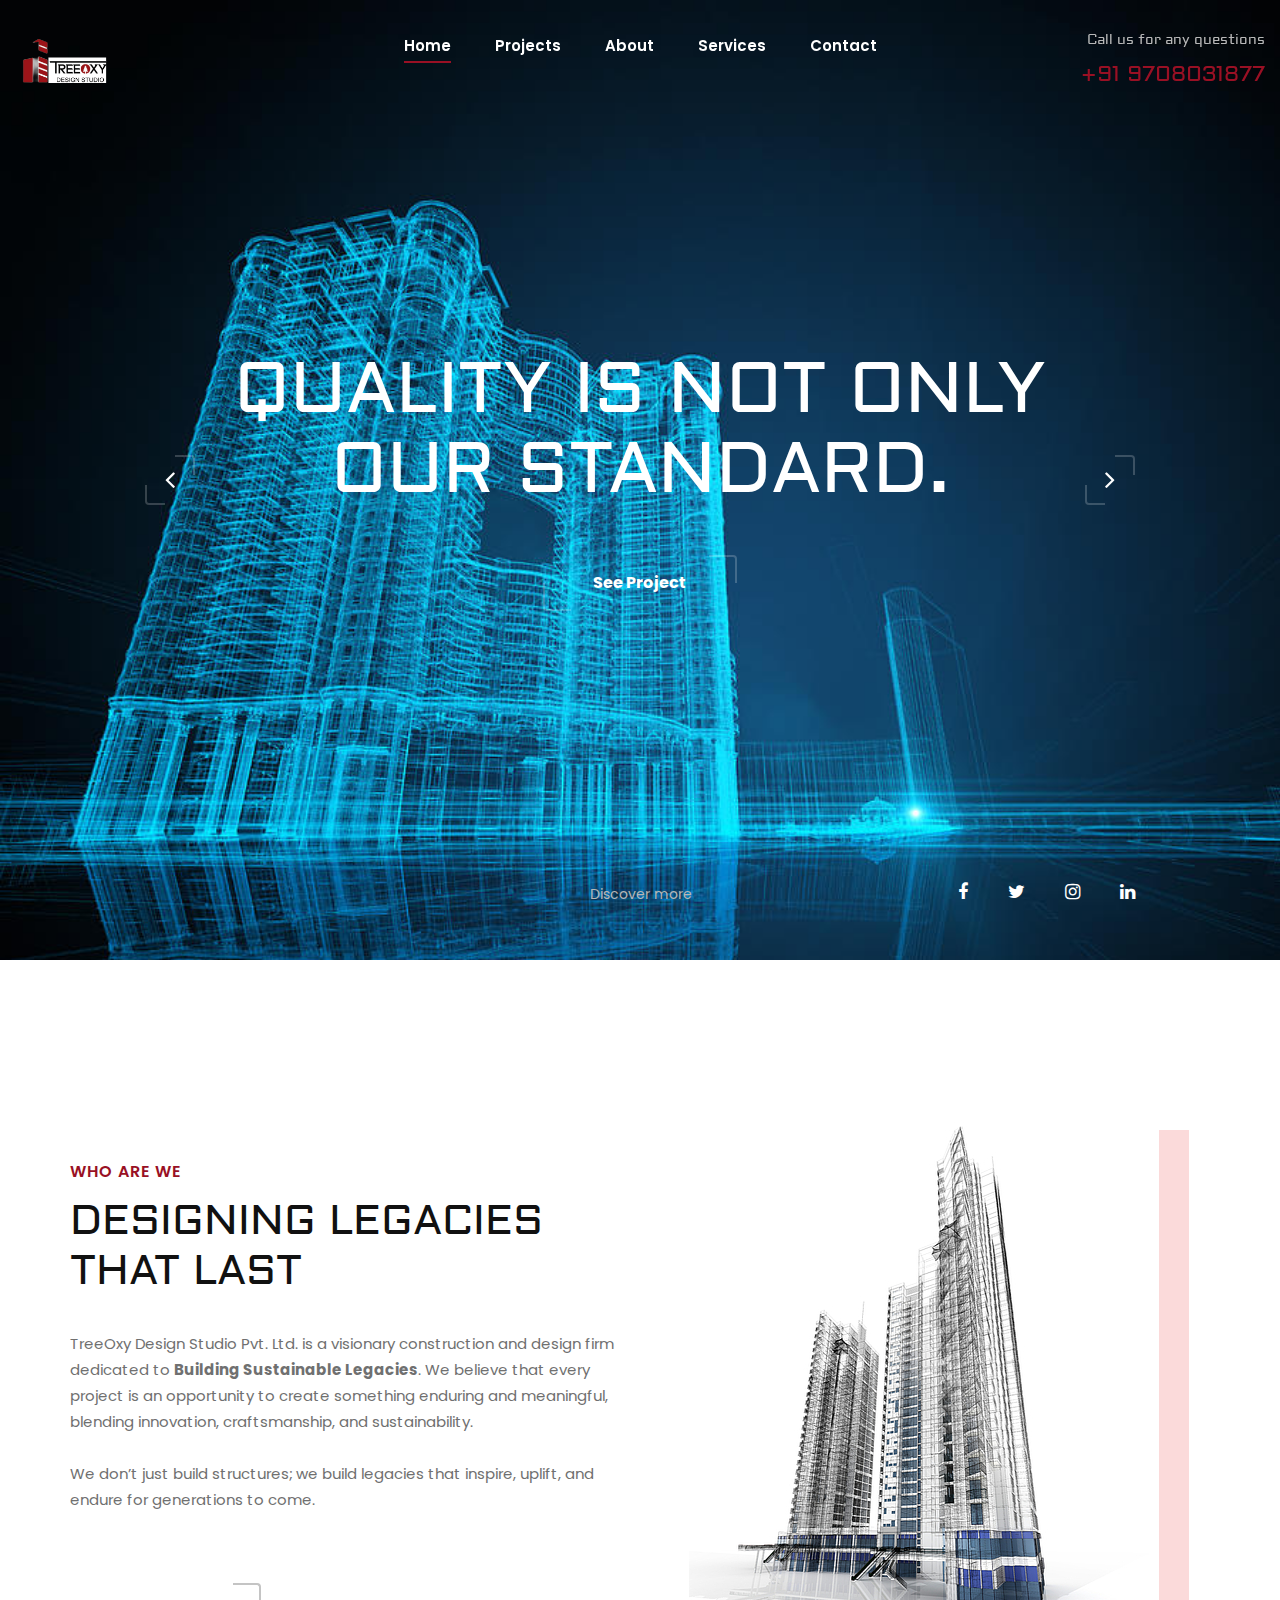
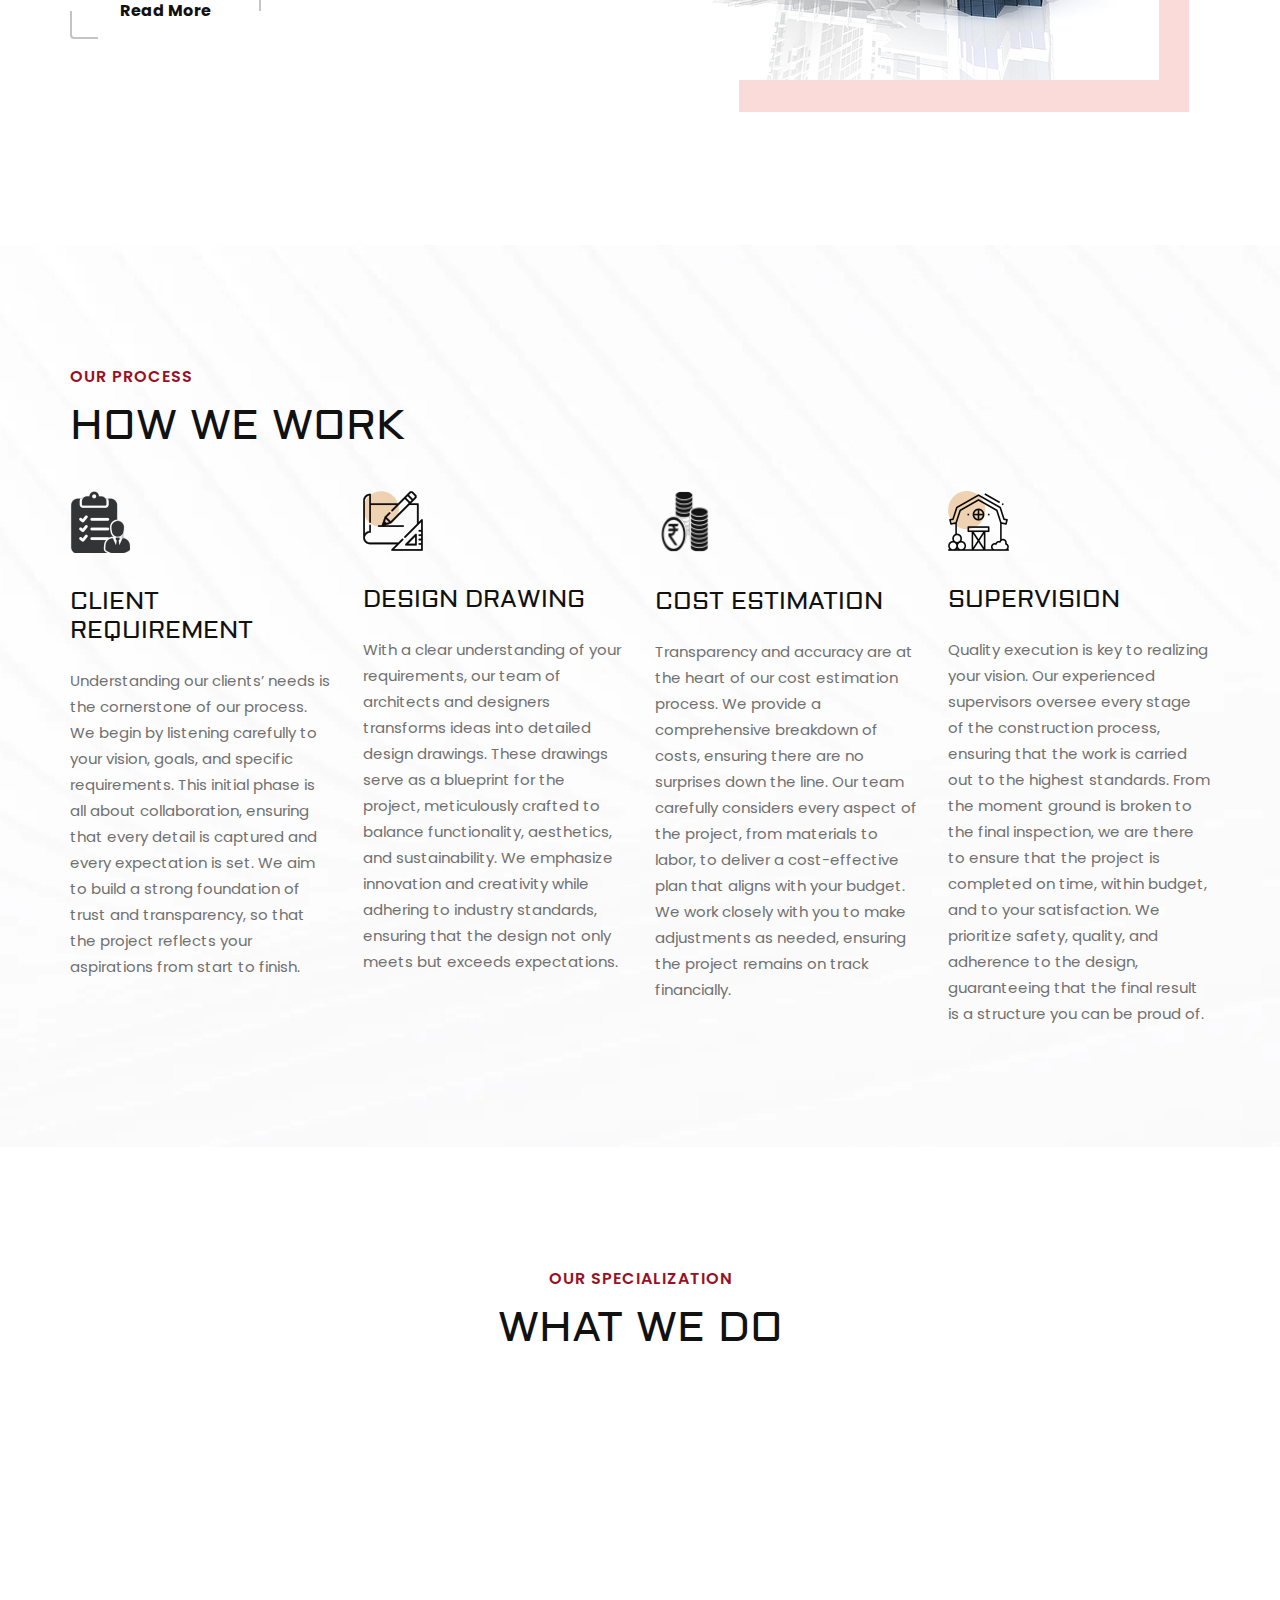
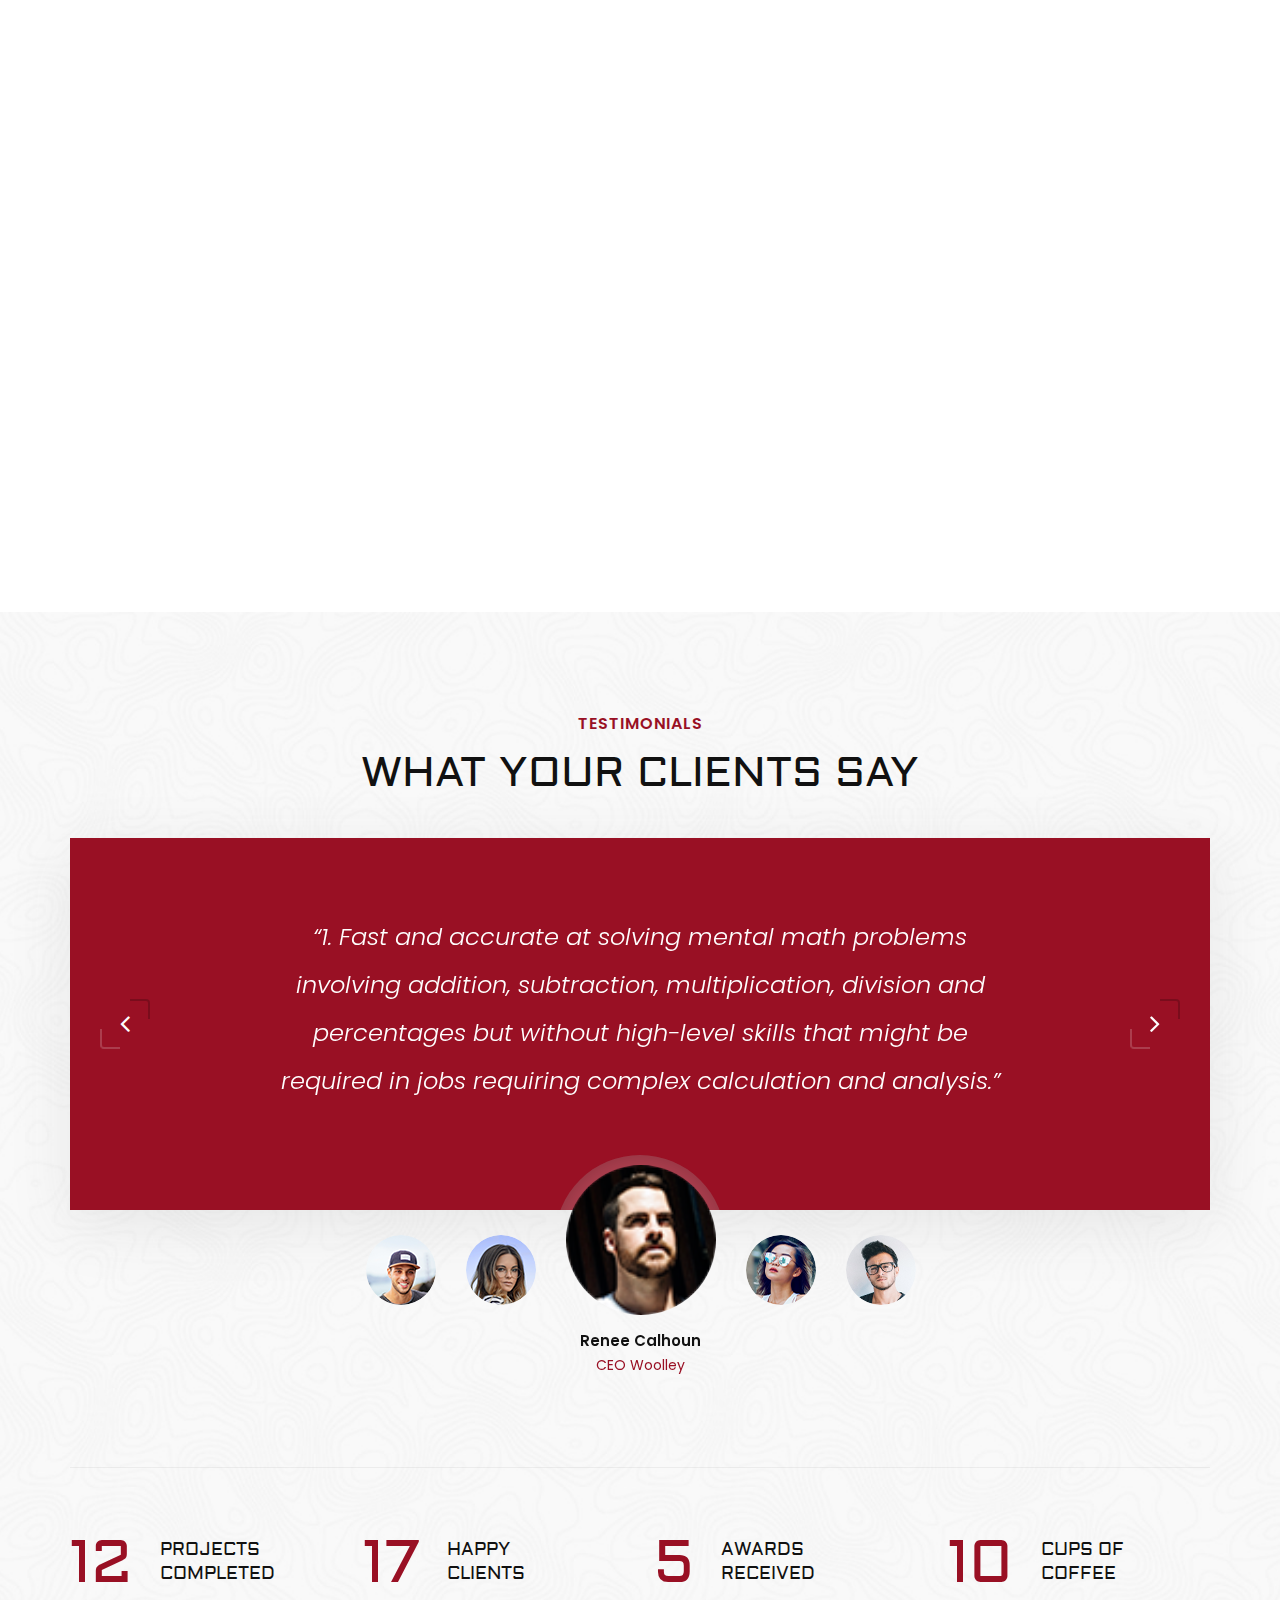
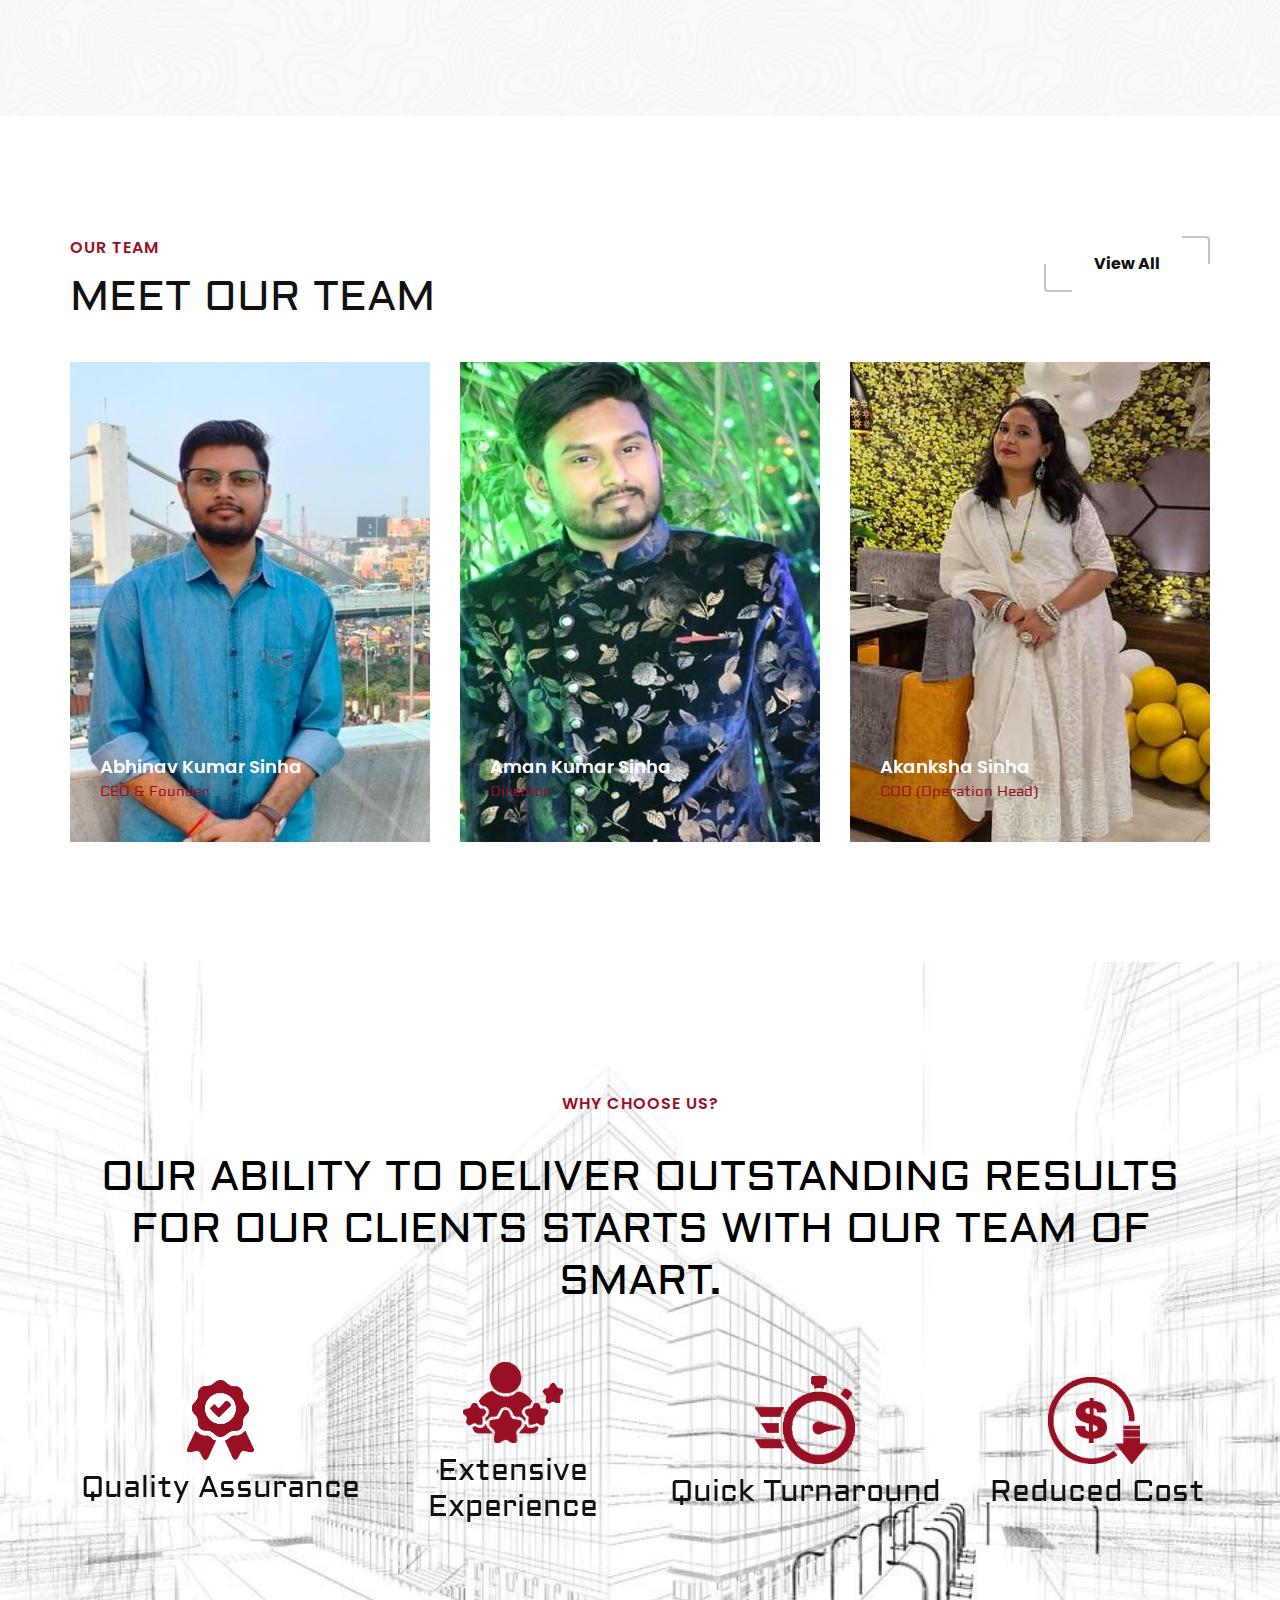
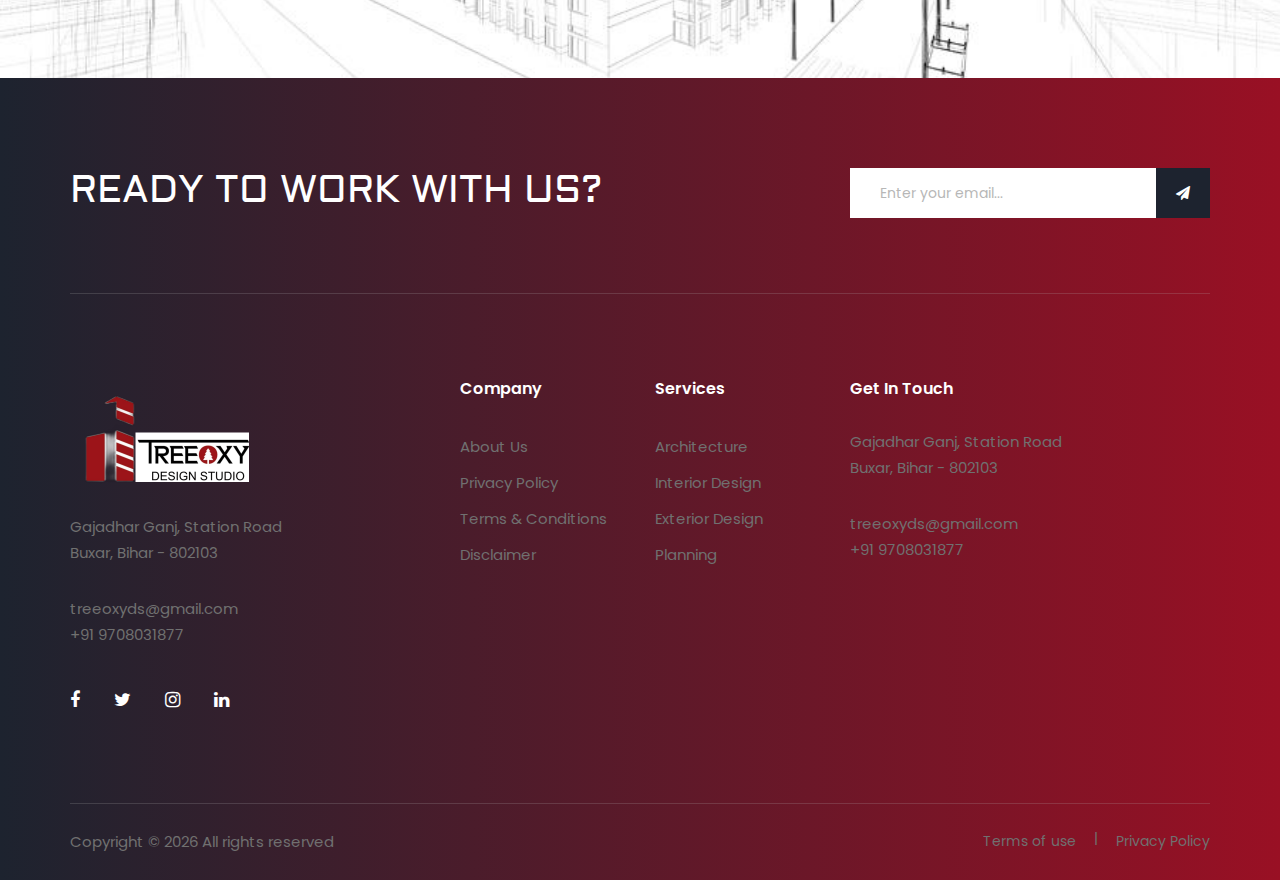
==== staging-main/index.html @ 380638a8 "upload treeoxy files" ====
<!DOCTYPE html>
<html lang="zxx">

<head>
    <meta charset="UTF-8">
    <meta name="description" content="Staging Template">
    <meta name="keywords" content="Staging, unica, creative, html">
    <meta name="viewport" content="width=device-width, initial-scale=1.0">
    <meta http-equiv="X-UA-Compatible" content="ie=edge">
    <title>TreeOxy Design & Architecture</title>

    <!-- Google Font -->
    <link href="https://fonts.googleapis.com/css2?family=Poppins:wght@300;400;500;600;700;800;900&display=swap"
    rel="stylesheet">
    <link href="https://fonts.googleapis.com/css2?family=Aldrich&display=swap" rel="stylesheet">

    <!-- Css Styles -->
    <link rel="stylesheet" href="css/bootstrap.min.css" type="text/css">
    <link rel="stylesheet" href="css/font-awesome.min.css" type="text/css">
    <link rel="stylesheet" href="css/elegant-icons.css" type="text/css">
    <link rel="stylesheet" href="css/owl.carousel.min.css" type="text/css">
    <link rel="stylesheet" href="css/slicknav.min.css" type="text/css">
    <link rel="stylesheet" href="css/slick.css" type="text/css">
    <link rel="stylesheet" href="css/style.css" type="text/css"> 
</head>

<body>
    <!-- Page Preloder -->
    <div id="preloder">
        <div class="loader"></div>
    </div>

    <!-- Offcanvas Menu Begin -->
    <div class="offcanvas-menu-overlay"></div>
    <div class="offcanvas-menu-wrapper">
        <div class="offcanvas__logo">
            <a href="#"><img src="img/treeoxy3.png" alt=""></a>
        </div>
        <div id="mobile-menu-wrap"></div>
        <div class="offcanvas__widget">
            <span>Call us for any questions</span>
            <h4>+91 9708031877</h4>
        </div>
    </div>
    <!-- Offcanvas Menu End -->

    <!-- Header Section Begin -->
    <header class="header">
        <div class="container-fluid">
            <div class="row">
                <div class="col-lg-3">
                    <div class="header__logo">
                        <a href="#"><img src="img/treeoxy_new_logo.png" style="width: 102px;" alt=""></a>
                    </div>
                </div>
                <div class="col-lg-6">
                    <nav class="header__menu mobile-menu">
                        <ul>
                            <li class="active"><a href="./index.html">Home</a></li>
                            <li><a href="./projects.html">Projects</a></li>
                            <li><a href="./about.html">About</a></li>
                            <li><a href="./services.html">Services</a>
                                <ul class="dropdown">
                                    <li><a href="./Project-details.html">Project Details</a></li>
                                    <li><a href="./about.html">About</a></li>
                                    <li><a href="./services.html">Services</a></li>
                                    <li><a href="./blog-details.html">Blog Details</a></li>
                                </ul>
                            </li>
                            <!-- <li><a href="./blog.html">Blog</a></li> -->
                            <li><a href="./contact.html">Contact</a></li>
                        </ul>
                    </nav>
                </div>
                <div class="col-lg-3">
                    <div class="header__widget">
                        <span>Call us for any questions</span>
                        <h4>+91 9708031877</h4>
                    </div>
                </div>
            </div>
            <div class="canvas__open"><i class="fa fa-bars"></i></div>
        </div>
    </header>
    <!-- Header Section End -->

    <!-- Hero Section Begin -->
    <section class="hero">
        <div class="hero__slider owl-carousel">
            <div class="hero__items set-bg" data-setbg="img/3d_img.jpg">
                <div class="hero__text">
                    <h2>Quality is not only our standard.</h2>
                    <a href="#" class="primary-btn">See Project</a>
                    <a href="#" class="more_btn">Discover more</a>
                    <div class="hero__social">
                        <a href="#"><i class="fa fa-facebook"></i></a>
                        <a href="#"><i class="fa fa-twitter"></i></a>
                        <a href="#"><i class="fa fa-instagram"></i></a>
                        <a href="#"><i class="fa fa-linkedin"></i></a>
                    </div>
                </div>
            </div>
            <div class="hero__items set-bg" data-setbg="img/3d_img4.jpg">
                <div class="hero__text">
                    <h2>Quality is not only our standard.</h2>
                    <a href="#" class="primary-btn">See Project</a>
                    <a href="#" class="more_btn">Discover more</a>
                    <div class="hero__social">
                        <a href="#"><i class="fa fa-facebook"></i></a>
                        <a href="#"><i class="fa fa-twitter"></i></a>
                        <a href="#"><i class="fa fa-instagram"></i></a>
                        <a href="#"><i class="fa fa-linkedin"></i></a>
                    </div>
                </div>
            </div>
        </div>
        <!-- <div class="slide-num" id="snh-1"></div> -->
        <!-- <div class="slider__progress"><span></span></div> -->
    </section>
    <!-- Hero Section End -->

    <!-- About Section Begin -->
    <section class="about spad">
        <div class="container">
            <div class="row">
                <div class="col-lg-6">
                    <div class="about__text">
                        <div class="section-title">
                            <span>who are we</span>
                            <!-- <h2>We propose and discuss design rules</h2> -->
                             <h2>Designing Legacies that Last</h2>
                        </div>
                        <div class="about__para__text">
                            <p>TreeOxy Design Studio Pvt. Ltd. is a visionary construction and design firm dedicated to <b>Building Sustainable Legacies</b>. We believe that every project is an opportunity to create something enduring and meaningful, blending innovation, craftsmanship, and sustainability.</p>
                            <p>We don’t just build structures; we build legacies that inspire, uplift, and endure for generations to come.</p>
                        </div>
                        <a href="#" class="primary-btn normal-btn">Read More</a>
                    </div>
                </div>
                <div class="col-lg-6">
                    <div class="about__pic">
                        <div class="about__pic__inner">
                            <img src="img/3d_img3.jpg" alt="">
                        </div>
                    </div>
                </div>
            </div>
        </div>
    </section>
    <!-- About Section End -->

    <!-- How we work Section Begin -->
    <section class="services spad set-bg" data-setbg="img/process-bg.webp">
        <div class="container">
            <div class="row">
                <div class="col-lg-12">
                    <div class="section-title">
                        <span>Our process</span>
                        <h2>How we work</h2>
                    </div>
                </div>
            </div>
            <div class="row">
                <div class="col-lg-3 col-md-6 col-sm-6">
                    <div class="services__item">
                        <img src="img/client_requirement.png" alt="">
                        <h4>Client Requirement</h4>
                        <p>Understanding our clients’ needs is the cornerstone of our process. We begin by listening carefully to your vision, goals, and specific requirements. This initial phase is all about collaboration, ensuring that every detail is captured and every expectation is set. We aim to build a strong foundation of trust and transparency, so that the project reflects your aspirations from start to finish.</p>
                    </div>
                </div>
                <div class="col-lg-3 col-md-6 col-sm-6">
                    <div class="services__item">
                        <img src="img/services/services-4.png" alt="">
                        <h4>Design drawing</h4><!--Architecture Design -->
                        <p>With a clear understanding of your requirements, our team of architects and designers transforms ideas into detailed design drawings. These drawings serve as a blueprint for the project, meticulously crafted to balance functionality, aesthetics, and sustainability. We emphasize innovation and creativity while adhering to industry standards, ensuring that the design not only meets but exceeds expectations.</p>
                    </div>
                </div>
                <div class="col-lg-3 col-md-6 col-sm-6">
                    <div class="services__item">
                        <img src="img/costing.png" alt="">
                        <h4>Cost Estimation</h4>
                        <p>Transparency and accuracy are at the heart of our cost estimation process. We provide a comprehensive breakdown of costs, ensuring there are no surprises down the line. Our team carefully considers every aspect of the project, from materials to labor, to deliver a cost-effective plan that aligns with your budget. We work closely with you to make adjustments as needed, ensuring the project remains on track financially.</p>
                    </div>
                </div>
                <div class="col-lg-3 col-md-6 col-sm-6">
                    <div class="services__item">
                        <img src="img/services/services-3.png" alt="">
                        <h4>Supervision</h4>
                        <p>Quality execution is key to realizing your vision. Our experienced supervisors oversee every stage of the construction process, ensuring that the work is carried out to the highest standards. From the moment ground is broken to the final inspection, we are there to ensure that the project is completed on time, within budget, and to your satisfaction. We prioritize safety, quality, and adherence to the design, guaranteeing that the final result is a structure you can be proud of.</p>
                    </div>
                </div>
            </div>
        </div>
    </section>
    <!--How we work Section End -->

    <!-- Project Section Begin -->
    <!-- <section class="project">
        <div class="container-fluid">
            <div class="row">
                <div class="col-lg-12 text-center">
                    <div class="section-title">
                        <span>Our works</span>
                        <h2>Latest projects</h2>
                    </div>
                </div>
            </div>
            <div class="row">
                <div class="project__slider owl-carousel">
                    <div class="col-lg-3">
                        <div class="project__slider__item set-bg" data-setbg="img/project/project-1.jpg">
                            <div class="project__slider__item__hover">
                                <span>interiors</span>
                                <h5>Lower River Street Astoria</h5>
                            </div>
                        </div>
                    </div>
                    <div class="col-lg-3">
                        <div class="project__slider__item set-bg" data-setbg="img/project/project-2.jpg">
                            <div class="project__slider__item__hover">
                                <span>interiors</span>
                                <h5>Lower River Street Astoria</h5>
                            </div>
                        </div>
                    </div>
                    <div class="col-lg-3">
                        <div class="project__slider__item set-bg" data-setbg="img/project/project-3.jpg">
                            <div class="project__slider__item__hover">
                                <span>interiors</span>
                                <h5>Lower River Street Astoria</h5>
                            </div>
                        </div>
                    </div>
                    <div class="col-lg-3">
                        <div class="project__slider__item set-bg" data-setbg="img/project/project-4.jpg">
                            <div class="project__slider__item__hover">
                                <span>interiors</span>
                                <h5>Lower River Street Astoria</h5>
                            </div>
                        </div>
                    </div>
                    <div class="col-lg-3">
                        <div class="project__slider__item set-bg" data-setbg="img/project/project-2.jpg">
                            <div class="project__slider__item__hover">
                                <span>interiors</span>
                                <h5>Lower River Street Astoria</h5>
                            </div>
                        </div>
                    </div>
                </div>
            </div>
        </div>
    </section> -->
    <!-- Project Section End -->

    <!-- Services Section Begin -->
    <section class="services spad set-bg" >
        <div class="container">
            <div class="row">
                <div class="col-lg-12 text-center">
                    <div class="section-title">
                        <span>Our specialization</span>
                        <h2 style="color: #111 !important;">What we do</h2>
                    </div>
                </div>
            </div>
            <div class="row justify-content-center">

                <div class="col-lg-4 col-md-6 col-sm-12">
                    <div class="single-service wow fadeInLeft" data-wow-delay=".3s" style="visibility: visible; animation-delay: 0.3s; animation-name: fadeInLeft;">
                        <a href="#" class="service-bg">
                            <img src="img/pic6.png" alt="Architecture">
                        </a>
                        <div class="service-content">
                            <h3>Architectural Design</h3>
                            <a href="#" class="read-more">Read More</a>
                        </div>
                    </div>
                </div>
                <div class="col-lg-4 col-md-6 col-sm-12">
                    <div class="single-service wow fadeInLeft" data-wow-delay=".4s" style="visibility: visible; animation-delay: 0.4s; animation-name: fadeInLeft;">
                        <a href="#" class="service-bg">
                            <img src="img/design_img5.jpg" alt="Interior Design">
                        </a>
                        <div class="service-content">
                            <h3>Interior Design</h3>
                            <a href="http#-design" class="read-more">Read More</a>
                        </div>
                    </div>
                </div>
                <div class="col-lg-4 col-md-6 col-sm-12">
                    <div class="single-service wow fadeInLeft" data-wow-delay=".5s" style="visibility: visible; animation-delay: 0.5s; animation-name: fadeInLeft;">
                        <a href="#" class="service-bg">
                            <img src="img/exterior_design.jpg" alt="Exterior Design">
                        </a>
                        <div class="service-content">
                            <h3>Exterior Design</h3>
                            <a href="http#-design" class="read-more">Read More</a>
                        </div>
                    </div>
                </div>
                <div class="col-lg-4 col-md-6 col-sm-12">
                    <div class="single-service wow fadeInLeft" data-wow-delay=".3s" style="visibility: visible; animation-delay: 0.3s; animation-name: fadeInLeft;">
                        <a href="#" class="service-bg">
                            <img src="img/pic2.png" alt="Architecture">
                        </a>
                        <div class="service-content">
                            <h3>3D Modelling</h3>
                            <a href="#" class="read-more">Read More</a>
                        </div>
                    </div>
                </div>
                <div class="col-lg-4 col-md-6 col-sm-12">
                    <div class="single-service wow fadeInLeft" data-wow-delay=".4s" style="visibility: visible; animation-delay: 0.4s; animation-name: fadeInLeft;">
                        <a href="#" class="service-bg">
                            <img src="img/blueprint.jpg" alt="Interior Design">
                        </a>
                        <div class="service-content">
                            <h3>2D Drawing</h3>
                            <a href="http#-design" class="read-more">Read More</a>
                        </div>
                    </div>
                </div>
                <div class="col-lg-4 col-md-6 col-sm-12">
                    <div class="single-service wow fadeInLeft" data-wow-delay=".5s" style="visibility: visible; animation-delay: 0.5s; animation-name: fadeInLeft;">
                        <a href="#" class="service-bg">
                            <img src="img/pic4.png" alt="Exterior Design">
                        </a>
                        <div class="service-content">
                            <h3>Engineering Contruction</h3>
                            <a href="http#-design" class="read-more">Read More</a>
                        </div>
                    </div>
                </div>

            </div>
            <!-- <div class="row">
                <div class="col-lg-3 col-md-6 col-sm-6">
                    <div class="services__item">
                        <img src="img/services/services-1.png" alt="">
                        <h4>Interior Design</h4>
                        <p>As you might expect of a company that began as a high-end interiors contractor, we pay strict
                        attention.</p>
                    </div>
                </div>
                <div class="col-lg-3 col-md-6 col-sm-6">
                    <div class="services__item">
                        <img src="img/services/services-2.png" alt="">
                        <h4>Office Design</h4>
                        <p>Our commitment to exceptional quality has never wavered. To day ranks as one of the most
                        highly-regarded construction.</p>
                    </div>
                </div>
                <div class="col-lg-3 col-md-6 col-sm-6">
                    <div class="services__item">
                        <img src="img/services/services-3.png" alt="">
                        <h4>Home Design</h4>
                        <p>Interdisciplinary architectural studio with cultural, residential and commercial projects
                        built worldwide.</p>
                    </div>
                </div>
                <div class="col-lg-3 col-md-6 col-sm-6">
                    <div class="services__item">
                        <img src="img/services/services-4.png" alt="">
                        <h4>Design drawing</h4>
                        <p>Creating architectural and creative solutions to help people realize their vision and make
                        them a reality.</p>
                    </div>
                </div>
            </div> -->
        </div>
    </section>
    <!-- Services Section End -->

    <!-- Testimonial Section Begin -->
    <section class="testimonial spad set-bg" data-setbg="img/testimonial/testimonial-bg.jpg">
        <div class="container">
            <div class="row">
                <div class="col-lg-12 text-center">
                    <div class="section-title">
                        <span>Testimonials</span>
                        <h2>What your clients say</h2>
                    </div>
                </div>
            </div>
            <div class="row">
                <div class="col-lg-12">
                    <div class="testimonial__carousel">
                        <div class="testimonial__item">
                            <div class="row d-flex justify-content-center">
                                <div class="col-xl-9 col-lg-10">
                                    <p>“1. Fast and accurate at solving mental math problems involving addition,
                                        subtraction, multiplication, division and percentages but without high-level
                                        skills that might be required in jobs requiring complex calculation and
                                    analysis.”</p>
                                </div>
                            </div>
                        </div>
                        <div class="testimonial__item">
                            <div class="row d-flex justify-content-center">
                                <div class="col-xl-9 col-lg-10">
                                    <p>“2. Fast and accurate at solving mental math problems involving addition,
                                        subtraction, multiplication, division and percentages but without high-level
                                        skills that might be required in jobs requiring complex calculation and
                                    analysis.”</p>
                                </div>
                            </div>
                        </div>
                        <div class="testimonial__item">
                            <div class="row d-flex justify-content-center">
                                <div class="col-xl-9 col-lg-10">
                                    <p>“3. Fast and accurate at solving mental math problems involving addition,
                                        subtraction, multiplication, division and percentages but without high-level
                                        skills that might be required in jobs requiring complex calculation and
                                    analysis.”</p>
                                </div>
                            </div>
                        </div>
                        <div class="testimonial__item">
                            <div class="row d-flex justify-content-center">
                                <div class="col-xl-9 col-lg-10">
                                    <p>“4. Fast and accurate at solving mental math problems involving addition,
                                        subtraction, multiplication, division and percentages but without high-level
                                        skills that might be required in jobs requiring complex calculation and
                                    analysis.”</p>
                                </div>
                            </div>
                        </div>
                        <div class="testimonial__item">
                            <div class="row d-flex justify-content-center">
                                <div class="col-lg-9">
                                    <p>“5. Fast and accurate at solving mental math problems involving addition,
                                        subtraction, multiplication, division and percentages but without high-level
                                        skills that might be required in jobs requiring complex calculation and
                                    analysis.”</p>
                                </div>
                            </div>
                        </div>
                    </div>
                </div>
            </div>
            <div class="row d-flex justify-content-center">
                <div class="col-xl-6 col-lg-8 col-md-7 col-sm-10 ">
                    <div class="testimonial__client">
                        <div class="testimonial__client__item add">
                            <div class="testimonial__client__pic">
                                <img src="img/testimonial/ta-1.png" alt="">
                            </div>
                            <div class="testimonial__client__text">
                                <h5>Renee Calhoun</h5>
                                <span>CEO Woolley</span>
                            </div>
                        </div>
                        <div class="testimonial__client__item">
                            <div class="testimonial__client__pic">
                                <img src="img/testimonial/ta-2.png" alt="">
                            </div>
                            <div class="testimonial__client__text">
                                <h5>Renee Calhoun</h5>
                                <span>CEO Woolley</span>
                            </div>
                        </div>
                        <div class="testimonial__client__item">
                            <div class="testimonial__client__pic">
                                <img src="img/testimonial/ta-3.png" alt="">
                            </div>
                            <div class="testimonial__client__text">
                                <h5>Renee Calhoun</h5>
                                <span>CEO Woolley</span>
                            </div>
                        </div>
                        <div class="testimonial__client__item">
                            <div class="testimonial__client__pic">
                                <img src="img/testimonial/ta-4.png" alt="">
                            </div>
                            <div class="testimonial__client__text">
                                <h5>Renee Calhoun</h5>
                                <span>CEO Woolley</span>
                            </div>
                        </div>
                        <div class="testimonial__client__item">
                            <div class="testimonial__client__pic">
                                <img src="img/testimonial/ta-5.png" alt="">
                            </div>
                            <div class="testimonial__client__text">
                                <h5>Renee Calhoun</h5>
                                <span>CEO Woolley</span>
                            </div>
                        </div>
                    </div>
                </div>
            </div>
            <!-- <div class="row">
                <div class="col-lg-12">
                    <div class="logo__carousel owl-carousel">
                        <div class="logo__carousel__item">
                            <a href="#"><img src="img/logo/logo-1.png" alt=""></a>
                        </div>
                        <div class="logo__carousel__item">
                            <a href="#"><img src="img/logo/logo-2.png" alt=""></a>
                        </div>
                        <div class="logo__carousel__item">
                            <a href="#"><img src="img/logo/logo-3.png" alt=""></a>
                        </div>
                        <div class="logo__carousel__item">
                            <a href="#"><img src="img/logo/logo-4.png" alt=""></a>
                        </div>
                        <div class="logo__carousel__item">
                            <a href="#"><img src="img/logo/logo-5.png" alt=""></a>
                        </div>
                        <div class="logo__carousel__item">
                            <a href="#"><img src="img/logo/logo-3.png" alt=""></a>
                        </div>
                    </div>
                </div>
            </div> -->
            <div class="counter__content">
                <div class="row">
                    <div class="col-lg-3 col-md-6 col-sm-6">
                        <div class="counter__item">
                            <div class="counter__item__number">
                                <h2 class="count">85</h2>
                            </div>
                            <div class="counter__item__text">
                                <h5>Projects<br /> Completed</h5>
                            </div>
                        </div>
                    </div>
                    <div class="col-lg-3 col-md-6 col-sm-6">
                        <div class="counter__item">
                            <div class="counter__item__number">
                                <h2 class="count">127</h2>
                            </div>
                            <div class="counter__item__text">
                                <h5>Happy<br /> Clients</h5>
                            </div>
                        </div>
                    </div>
                    <div class="col-lg-3 col-md-6 col-sm-6">
                        <div class="counter__item">
                            <div class="counter__item__number">
                                <h2 class="count">36</h2>
                            </div>
                            <div class="counter__item__text">
                                <h5>Awards<br /> Received</h5>
                            </div>
                        </div>
                    </div>
                    <div class="col-lg-3 col-md-6 col-sm-6">
                        <div class="counter__item">
                            <div class="counter__item__number">
                                <h2 class="count">74</h2>
                            </div>
                            <div class="counter__item__text">
                                <h5>Cups Of<br /> Coffee</h5>
                            </div>
                        </div>
                    </div>
                </div>
            </div>
        </div>
    </section>
    <!-- Testimonial Section End -->

    <!-- Team Section Begin -->
    <section class="team spad">
        <div class="container">
            <div class="row">
                <div class="col-lg-9 col-md-8 col-sm-6">
                    <div class="section-title">
                        <span>Our Team</span>
                        <h2>Meet our team</h2>
                    </div>
                </div>
                <div class="col-lg-3 col-md-4 col-sm-6">
                    <div class="team__btn">
                        <a href="#" class="primary-btn normal-btn">View All</a>
                    </div>
                </div>
            </div>
            <div class="row">
                <div class="col-lg-4 col-md-6">
                    <div class="team__item set-bg" data-setbg="img/bholu_img.jpg">
                        <div class="team__text">
                            <div class="team__title">
                                <h5>Abhinav Kumar Sinha</h5>
                                <!-- <span>CEO & Founder</span> -->
                                <h6 style="font-size: 14px; color: #991024;">CEO & Founder</h6>
                            </div>
                            <p>Vestibulum dapibus odio quam, sit amet hendrerit dui ultricies consectetur. Ut viverra
                                porta leo, non tincidunt mauris condimentum eget. Vivamus non turpis elit. Aenean
                            ultricies nisl sit amet.</p>
                            <div class="team__social">
                                <a href="#"><i class="fa fa-facebook"></i></a>
                                <a href="#"><i class="fa fa-twitter"></i></a>
                                <a href="#"><i class="fa fa-instagram"></i></a>
                            </div>
                        </div>
                    </div>
                </div>
                <div class="col-lg-4 col-md-6">
                    <div class="team__item set-bg" data-setbg="img/golu_img.jpg">
                        <div class="team__text">
                            <div class="team__title">
                                <h5>Aman Kumar Sinha</h5>
                                <!-- <span>Director</span> -->
                                <h6 style="font-size: 14px; color: #991024;">Director</h6>
                            </div>
                            <p>Vestibulum dapibus odio quam, sit amet hendrerit dui ultricies consectetur. Ut viverra
                                porta leo, non tincidunt mauris condimentum eget. Vivamus non turpis elit. Aenean
                            ultricies nisl sit amet.</p>
                            <div class="team__social">
                                <a href="#"><i class="fa fa-facebook"></i></a>
                                <a href="#"><i class="fa fa-twitter"></i></a>
                                <a href="#"><i class="fa fa-instagram"></i></a>
                            </div>
                        </div>
                    </div>
                </div>
                <div class="col-lg-4 col-md-6">
                    <div class="team__item set-bg" data-setbg="img/mun_D_img.jpg">
                        <div class="team__text">
                            <div class="team__title">
                                <h5>Akanksha Sinha</h5>
                                <h6 style="font-size: 14px; color: #991024;">COO (Operation Head)</h6>
                            </div>
                            <p>Vestibulum dapibus odio quam, sit amet hendrerit dui ultricies consectetur. Ut viverra
                                porta leo, non tincidunt mauris condimentum eget. Vivamus non turpis elit. Aenean
                            ultricies nisl sit amet.</p>
                            <div class="team__social">
                                <a href="#"><i class="fa fa-facebook"></i></a>
                                <a href="#"><i class="fa fa-twitter"></i></a>
                                <a href="#"><i class="fa fa-instagram"></i></a>
                            </div>
                        </div>
                    </div>
                </div>
            </div>
        </div>
    </section>
    <!-- Team Section End -->

    <!-- Call To Action Section Begin img/call-bg.jpg -->
    <section class="callto spad set-bg" data-setbg="img/blueprint2.jpg">
        <div class="container">
            <!-- <div class="row d-flex justify-content-center">
                <div class="col-lg-10 text-center"> -->
                    <div class="callto__text text-center">
                        <span>Why choose us?</span>
                        <h2 style="color:#000;">Our Ability To Deliver Outstanding Results For Our Clients Starts With Our Team Of Smart.
                        </h2>
                        <!-- <a href="#" class="primary-btn">Contact Us</a> -->
                    </div>
                    <div class="serv-wrap res-row position-relative w-100">
                        <div class="row">
                            <div class="col-md-4 col-sm-6 col-lg-3">
                                <div class="flip-card">
                                  <div class="flip-card-inner">
                                    <div class="flip-card-front">
                                        <img src="img/QA1.png" style="width:67px; height:auto; margin-bottom:10px" class="adv-img" alt="QA">
                                        <h3  class="mb-0">Quality Assurance</h3>
                                    </div>
                                    <div class="flip-card-back">
                                      <p style="color:#fff;" class="mb-0">TBE provides the best quality output in a given time with 100% satisfaction of our clients. We never compromise on the quality of any project.</p>
                                    </div>
                                  </div>
                                </div>
                                
                            </div>
                            <div class="col-md-4 col-sm-6 col-lg-3">
                                <div class="flip-card">
                                  <div class="flip-card-inner">
                                    <div class="flip-card-front">
                                        <img src="img/extensive_img.png" style="width:100px; height:auto; margin-bottom:10px"  class="adv-img" alt="Extensive">
                                        <h3  class="mb-0">Extensive Experience</h3>
                                    </div>
                                    <div class="flip-card-back">
                                          <p style="color:#fff;" class="mb-0">TBE has gained years of extensive experience in creating digital twins or data enriched digital models.  </p>
                                    </div>
                                  </div>
                                </div>
                                
                            </div>
                            <div class="col-md-4 col-sm-6 col-lg-3">
                                <div class="flip-card">
                                  <div class="flip-card-inner">
                                    <div class="flip-card-front">
                                        <img src="img/quick_img.png" style="width:100px; height:auto; margin-bottom:10px"  class="adv-img" alt="Quick">
                                        <h3  class="mb-0">Quick Turnaround</h3>
                                    </div>
                                    <div class="flip-card-back">
                                          <p style="color:#fff;" class="mb-0">Our trustworthy and multi-disciplinary teams work with a focused mindset to supply quality deliverables in a quick turnaround and at competitive prices.</p>
                                    </div>
                                  </div>
                                </div>
                                
                            </div>
                            <div class="col-md-4 col-sm-6 col-lg-3">
                                <div class="flip-card">
                                  <div class="flip-card-inner">
                                    <div class="flip-card-front">
                                        <img src="img/reduced_img.png" style="width:100px; height:auto; margin-bottom:10px"  class="adv-img" alt="Reduced">
                                        <h3  class="mb-0">Reduced Cost</h3>
                                    </div>
                                    <div class="flip-card-back">
                                          <p style="color:#fff;" class="mb-0">TBE contributes to create building and intelligent geometrical models before the actual construction begins which helps to reduce overall construction costs.</p>
                                    </div>
                                  </div>
                                </div>
                                
                            </div>
                        </div>
                    </div>
                <!-- </div>
            </div> -->
        </div>
    </section>
    <!-- Call To Action Section End -->

    <!-- Latest Section Begin -->
    <!-- <section class="latest spad">
        <div class="container">
            <div class="row">
                <div class="col-lg-9 col-md-8 col-sm-6">
                    <div class="section-title">
                        <span>Latest News</span>
                        <h2>From our blog</h2>
                    </div>
                </div>
                <div class="col-lg-3 col-md-4 col-sm-6">
                    <div class="latest__btn">
                        <a href="#" class="primary-btn normal-btn">View All</a>
                    </div>
                </div>
            </div>
            <div class="row">
                <div class="col-lg-4 col-md-6 col-sm-6">
                    <div class="latest__item">
                        <div class="latest__item__pic">
                            <img src="img/blog/latest-1.jpg" alt="">
                        </div>
                        <div class="latest__item__text">
                            <span>Architecture</span>
                            <h4>Target and Amazon Shopping List for Home Stagers</h4>
                            <a href="#">Read more</a>
                        </div>
                    </div>
                </div>
                <div class="col-lg-4 col-md-6 col-sm-6">
                    <div class="latest__item">
                        <div class="latest__item__pic">
                            <img src="img/blog/latest-2.jpg" alt="">
                        </div>
                        <div class="latest__item__text">
                            <span>Interior</span>
                            <h4>6 Ideas for Team Building and Employee Appreciation for Home Stagers</h4>
                            <a href="#">Read more</a>
                        </div>
                    </div>
                </div>
                <div class="col-lg-4 col-md-6 col-sm-6">
                    <div class="latest__item">
                        <div class="latest__item__pic">
                            <img src="img/blog/latest-3.jpg" alt="">
                        </div>
                        <div class="latest__item__text">
                            <span>Planning</span>
                            <h4>How to Find the Best Price Structure for Your Home Staging Services</h4>
                            <a href="#">Read more</a>
                        </div>
                    </div>
                </div>
            </div>
        </div>
    </section> -->
    <!-- Latest Section End -->

    <!-- Footer Section Begin data-setbg="img/footer-bg.jpg" -->
    <footer class="footer" style="background: linear-gradient(90deg, #1d232f, #991024 100%);" >
        <div class="container">
            <div class="footer__top">
                <div class="row">
                    <div class="col-lg-8 col-md-6">
                        <div class="footer__top__text">
                            <h2>Ready To Work With Us?</h2>
                        </div>
                    </div>
                    <div class="col-lg-4 col-md-6">
                        <div class="footer__top__newslatter">
                            <form action="#">
                                <input type="text" placeholder="Enter your email...">
                                <button type="submit"><i class="fa fa-send"></i></button>
                            </form>
                        </div>
                    </div>
                </div>
            </div>
            <div class="row">
                <div class="col-lg-3 col-md-6 col-sm-6">
                    <div class="footer__about">
                        <div class="footer__logo">
                            <a href="#"><img src="img/treeoxy_new_logo.png" style="width:200px;" alt=""></a>
                        </div>
                        <p>Gajadhar Ganj, Station Road<br />Buxar, Bihar - 802103</p>
                        <ul>
                            <li>treeoxyds@gmail.com</li>
                            <li>+91 9708031877</li>
                        </ul>
                        <div class="footer__social">
                            <a href="#"><i class="fa fa-facebook"></i></a>
                            <a href="#"><i class="fa fa-twitter"></i></a>
                            <a href="#"><i class="fa fa-instagram"></i></a>
                            <a href="#"><i class="fa fa-linkedin"></i></a>
                        </div>
                    </div>
                </div>
                <div class="col-lg-2 offset-lg-1 col-md-3 col-sm-6">
                    <div class="footer__widget">
                        <h6>Company</h6>
                        <ul>
                            <li><a href="#">About Us</a></li>
                            <li><a href="#">Privacy Policy</a></li>
                            <li><a href="#">Terms & Conditions</a></li>
                            <li><a href="#">Disclaimer</a></li>
                        </ul>
                    </div>
                </div>
                <div class="col-lg-2 col-md-3 col-sm-6">
                    <div class="footer__widget">
                        <h6>Services</h6>
                        <ul>
                            <li><a href="#">Architecture</a></li>
                            <li><a href="#">Interior Design</a></li>
                            <li><a href="#">Exterior Design</a></li>
                            <li><a href="#">Planning</a></li>
                        </ul>
                    </div>
                </div>
                <div class="col-lg-4 col-md-6 col-sm-6">
                    <div class="footer__address">
                        <h6>Get In Touch</h6>
                        <p>Gajadhar Ganj, Station Road<br />Buxar, Bihar - 802103</p>
                        <ul>
                            <li>treeoxyds@gmail.com</li>
                            <li>+91 9708031877</li>
                        </ul>
                    </div>
                </div>
            </div>
            <div class="copyright">
                <div class="row">
                    <div class="col-lg-8 col-md-7">
                        <div class="copyright__text">
                            <p>Copyright © <script>
                                document.write(new Date().getFullYear());
                            </script> All rights reserved
                        </p>
                    </div>
                </div>
                <div class="col-lg-4 col-md-5">
                    <div class="copyright__widget">
                        <a href="#">Terms of use</a>
                        <a href="#">Privacy Policy</a>
                    </div>
                </div>
            </div>
        </div>
    </div>
</footer>
<!-- Footer Section End -->

<!-- Js Plugins -->
<script src="js/jquery-3.3.1.min.js"></script>
<script src="js/bootstrap.min.js"></script>
<script src="js/jquery.slicknav.js"></script>
<script src="js/owl.carousel.min.js"></script>
<script src="js/slick.min.js"></script>
<script src="js/main.js"></script>

<script src="https://cdnjs.cloudflare.com/ajax/libs/jquery/3.6.1/jquery.min.js"></script>

<!--<script src="https://thebimengineers.com/js/popper.min.js"></script>-->
<script src="js/js1/bootstrap.min.js"></script>
<script src="js/js1/wow.min.js"></script>
<script src="js/js1/counterup.min.js"></script>
<script src="js/js1/jquery.fancybox.min.js"></script>
<script src="js/js1/jquery.bootstrap-touchspin.min.js"></script>
<script src="js/js1/nouislider.min.js"></script>
<!--<script src="https://thebimengineers.com/js/perfect-scrollbar.min.js"></script>-->
<script src="js/js1/slick.min.js"></script>
<script src="https://cdnjs.cloudflare.com/ajax/libs/aos/2.3.4/aos.js" integrity="sha512-A7AYk1fGKX6S2SsHywmPkrnzTZHrgiVT7GcQkLGDe2ev0aWb8zejytzS8wjo7PGEXKqJOrjQ4oORtnimIRZBtw==" crossorigin="anonymous" referrerpolicy="no-referrer"></script>

<script src="https://cdnjs.cloudflare.com/ajax/libs/OwlCarousel2/2.3.4/owl.carousel.min.js" integrity="sha512-bPs7Ae6pVvhOSiIcyUClR7/q2OAsRiovw4vAkX+zJbw3ShAeeqezq50RIIcIURq7Oa20rW2n2q+fyXBNcU9lrw==" crossorigin="anonymous" referrerpolicy="no-referrer"></script>

 <script src="https://cdnjs.cloudflare.com/ajax/libs/sweetalert/2.1.2/sweetalert.min.js" integrity="sha512-AA1Bzp5Q0K1KanKKmvN/4d3IRKVlv9PYgwFPvm32nPO6QS8yH1HO7LbgB1pgiOxPtfeg5zEn2ba64MUcqJx6CA==" crossorigin="anonymous" referrerpolicy="no-referrer"></script>

    <script src="https://cdnjs.cloudflare.com/ajax/libs/toastr.js/2.0.1/js/toastr.js"></script>


<script src="js/js1/custom-scripts.js"></script>
</body>

</html>
---- staging-main/css/elegant-icons.css ----
@font-face {
	font-family: 'ElegantIcons';
	src:url('../fonts/ElegantIcons.eot');
	src:url('../fonts/ElegantIcons.eot?#iefix') format('embedded-opentype'),
		url('../fonts/ElegantIcons.woff') format('woff'),
		url('../fonts/ElegantIcons.ttf') format('truetype'),
		url('../fonts/ElegantIcons.svg#ElegantIcons') format('svg');
	font-weight: normal;
	font-style: normal;
}

/* Use the following CSS code if you want to use data attributes for inserting your icons */
[data-icon]:before {
	font-family: 'ElegantIcons';
	content: attr(data-icon);
	speak: none;
	font-weight: normal;
	font-variant: normal;
	text-transform: none;
	line-height: 1;
	-webkit-font-smoothing: antialiased;
	-moz-osx-font-smoothing: grayscale;
}

/* Use the following CSS code if you want to have a class per icon */
/*
Instead of a list of all class selectors,
you can use the generic selector below, but it's slower:
[class*="your-class-prefix"] {
*/
.arrow_up, .arrow_down, .arrow_left, .arrow_right, .arrow_left-up, .arrow_right-up, .arrow_right-down, .arrow_left-down, .arrow-up-down, .arrow_up-down_alt, .arrow_left-right_alt, .arrow_left-right, .arrow_expand_alt2, .arrow_expand_alt, .arrow_condense, .arrow_expand, .arrow_move, .arrow_carrot-up, .arrow_carrot-down, .arrow_carrot-left, .arrow_carrot-right, .arrow_carrot-2up, .arrow_carrot-2down, .arrow_carrot-2left, .arrow_carrot-2right, .arrow_carrot-up_alt2, .arrow_carrot-down_alt2, .arrow_carrot-left_alt2, .arrow_carrot-right_alt2, .arrow_carrot-2up_alt2, .arrow_carrot-2down_alt2, .arrow_carrot-2left_alt2, .arrow_carrot-2right_alt2, .arrow_triangle-up, .arrow_triangle-down, .arrow_triangle-left, .arrow_triangle-right, .arrow_triangle-up_alt2, .arrow_triangle-down_alt2, .arrow_triangle-left_alt2, .arrow_triangle-right_alt2, .arrow_back, .icon_minus-06, .icon_plus, .icon_close, .icon_check, .icon_minus_alt2, .icon_plus_alt2, .icon_close_alt2, .icon_check_alt2, .icon_zoom-out_alt, .icon_zoom-in_alt, .icon_search, .icon_box-empty, .icon_box-selected, .icon_minus-box, .icon_plus-box, .icon_box-checked, .icon_circle-empty, .icon_circle-slelected, .icon_stop_alt2, .icon_stop, .icon_pause_alt2, .icon_pause, .icon_menu, .icon_menu-square_alt2, .icon_menu-circle_alt2, .icon_ul, .icon_ol, .icon_adjust-horiz, .icon_adjust-vert, .icon_document_alt, .icon_documents_alt, .icon_pencil, .icon_pencil-edit_alt, .icon_pencil-edit, .icon_folder-alt, .icon_folder-open_alt, .icon_folder-add_alt, .icon_info_alt, .icon_error-oct_alt, .icon_error-circle_alt, .icon_error-triangle_alt, .icon_question_alt2, .icon_question, .icon_comment_alt, .icon_chat_alt, .icon_vol-mute_alt, .icon_volume-low_alt, .icon_volume-high_alt, .icon_quotations, .icon_quotations_alt2, .icon_clock_alt, .icon_lock_alt, .icon_lock-open_alt, .icon_key_alt, .icon_cloud_alt, .icon_cloud-upload_alt, .icon_cloud-download_alt, .icon_image, .icon_images, .icon_lightbulb_alt, .icon_gift_alt, .icon_house_alt, .icon_genius, .icon_mobile, .icon_tablet, .icon_laptop, .icon_desktop, .icon_camera_alt, .icon_mail_alt, .icon_cone_alt, .icon_ribbon_alt, .icon_bag_alt, .icon_creditcard, .icon_cart_alt, .icon_paperclip, .icon_tag_alt, .icon_tags_alt, .icon_trash_alt, .icon_cursor_alt, .icon_mic_alt, .icon_compass_alt, .icon_pin_alt, .icon_pushpin_alt, .icon_map_alt, .icon_drawer_alt, .icon_toolbox_alt, .icon_book_alt, .icon_calendar, .icon_film, .icon_table, .icon_contacts_alt, .icon_headphones, .icon_lifesaver, .icon_piechart, .icon_refresh, .icon_link_alt, .icon_link, .icon_loading, .icon_blocked, .icon_archive_alt, .icon_heart_alt, .icon_star_alt, .icon_star-half_alt, .icon_star, .icon_star-half, .icon_tools, .icon_tool, .icon_cog, .icon_cogs, .arrow_up_alt, .arrow_down_alt, .arrow_left_alt, .arrow_right_alt, .arrow_left-up_alt, .arrow_right-up_alt, .arrow_right-down_alt, .arrow_left-down_alt, .arrow_condense_alt, .arrow_expand_alt3, .arrow_carrot_up_alt, .arrow_carrot-down_alt, .arrow_carrot-left_alt, .arrow_carrot-right_alt, .arrow_carrot-2up_alt, .arrow_carrot-2dwnn_alt, .arrow_carrot-2left_alt, .arrow_carrot-2right_alt, .arrow_triangle-up_alt, .arrow_triangle-down_alt, .arrow_triangle-left_alt, .arrow_triangle-right_alt, .icon_minus_alt, .icon_plus_alt, .icon_close_alt, .icon_check_alt, .icon_zoom-out, .icon_zoom-in, .icon_stop_alt, .icon_menu-square_alt, .icon_menu-circle_alt, .icon_document, .icon_documents, .icon_pencil_alt, .icon_folder, .icon_folder-open, .icon_folder-add, .icon_folder_upload, .icon_folder_download, .icon_info, .icon_error-circle, .icon_error-oct, .icon_error-triangle, .icon_question_alt, .icon_comment, .icon_chat, .icon_vol-mute, .icon_volume-low, .icon_volume-high, .icon_quotations_alt, .icon_clock, .icon_lock, .icon_lock-open, .icon_key, .icon_cloud, .icon_cloud-upload, .icon_cloud-download, .icon_lightbulb, .icon_gift, .icon_house, .icon_camera, .icon_mail, .icon_cone, .icon_ribbon, .icon_bag, .icon_cart, .icon_tag, .icon_tags, .icon_trash, .icon_cursor, .icon_mic, .icon_compass, .icon_pin, .icon_pushpin, .icon_map, .icon_drawer, .icon_toolbox, .icon_book, .icon_contacts, .icon_archive, .icon_heart, .icon_profile, .icon_group, .icon_grid-2x2, .icon_grid-3x3, .icon_music, .icon_pause_alt, .icon_phone, .icon_upload, .icon_download, .social_facebook, .social_twitter, .social_pinterest, .social_googleplus, .social_tumblr, .social_tumbleupon, .social_wordpress, .social_instagram, .social_dribbble, .social_vimeo, .social_linkedin, .social_rss, .social_deviantart, .social_share, .social_myspace, .social_skype, .social_youtube, .social_picassa, .social_googledrive, .social_flickr, .social_blogger, .social_spotify, .social_delicious, .social_facebook_circle, .social_twitter_circle, .social_pinterest_circle, .social_googleplus_circle, .social_tumblr_circle, .social_stumbleupon_circle, .social_wordpress_circle, .social_instagram_circle, .social_dribbble_circle, .social_vimeo_circle, .social_linkedin_circle, .social_rss_circle, .social_deviantart_circle, .social_share_circle, .social_myspace_circle, .social_skype_circle, .social_youtube_circle, .social_picassa_circle, .social_googledrive_alt2, .social_flickr_circle, .social_blogger_circle, .social_spotify_circle, .social_delicious_circle, .social_facebook_square, .social_twitter_square, .social_pinterest_square, .social_googleplus_square, .social_tumblr_square, .social_stumbleupon_square, .social_wordpress_square, .social_instagram_square, .social_dribbble_square, .social_vimeo_square, .social_linkedin_square, .social_rss_square, .social_deviantart_square, .social_share_square, .social_myspace_square, .social_skype_square, .social_youtube_square, .social_picassa_square, .social_googledrive_square, .social_flickr_square, .social_blogger_square, .social_spotify_square, .social_delicious_square, .icon_printer, .icon_calulator, .icon_building, .icon_floppy, .icon_drive, .icon_search-2, .icon_id, .icon_id-2, .icon_puzzle, .icon_like, .icon_dislike, .icon_mug, .icon_currency, .icon_wallet, .icon_pens, .icon_easel, .icon_flowchart, .icon_datareport, .icon_briefcase, .icon_shield, .icon_percent, .icon_globe, .icon_globe-2, .icon_target, .icon_hourglass, .icon_balance, .icon_rook, .icon_printer-alt, .icon_calculator_alt, .icon_building_alt, .icon_floppy_alt, .icon_drive_alt, .icon_search_alt, .icon_id_alt, .icon_id-2_alt, .icon_puzzle_alt, .icon_like_alt, .icon_dislike_alt, .icon_mug_alt, .icon_currency_alt, .icon_wallet_alt, .icon_pens_alt, .icon_easel_alt, .icon_flowchart_alt, .icon_datareport_alt, .icon_briefcase_alt, .icon_shield_alt, .icon_percent_alt, .icon_globe_alt, .icon_clipboard {
	font-family: 'ElegantIcons';
	speak: none;
	font-style: normal;
	font-weight: normal;
	font-variant: normal;
	text-transform: none;
	line-height: 1;
	-webkit-font-smoothing: antialiased;
}
.arrow_up:before {
	content: "\21";
}
.arrow_down:before {
	content: "\22";
}
.arrow_left:before {
	content: "\23";
}
.arrow_right:before {
	content: "\24";
}
.arrow_left-up:before {
	content: "\25";
}
.arrow_right-up:before {
	content: "\26";
}
.arrow_right-down:before {
	content: "\27";
}
.arrow_left-down:before {
	content: "\28";
}
.arrow-up-down:before {
	content: "\29";
}
.arrow_up-down_alt:before {
	content: "\2a";
}
.arrow_left-right_alt:before {
	content: "\2b";
}
.arrow_left-right:before {
	content: "\2c";
}
.arrow_expand_alt2:before {
	content: "\2d";
}
.arrow_expand_alt:before {
	content: "\2e";
}
.arrow_condense:before {
	content: "\2f";
}
.arrow_expand:before {
	content: "\30";
}
.arrow_move:before {
	content: "\31";
}
.arrow_carrot-up:before {
	content: "\32";
}
.arrow_carrot-down:before {
	content: "\33";
}
.arrow_carrot-left:before {
	content: "\34";
}
.arrow_carrot-right:before {
	content: "\35";
}
.arrow_carrot-2up:before {
	content: "\36";
}
.arrow_carrot-2down:before {
	content: "\37";
}
.arrow_carrot-2left:before {
	content: "\38";
}
.arrow_carrot-2right:before {
	content: "\39";
}
.arrow_carrot-up_alt2:before {
	content: "\3a";
}
.arrow_carrot-down_alt2:before {
	content: "\3b";
}
.arrow_carrot-left_alt2:before {
	content: "\3c";
}
.arrow_carrot-right_alt2:before {
	content: "\3d";
}
.arrow_carrot-2up_alt2:before {
	content: "\3e";
}
.arrow_carrot-2down_alt2:before {
	content: "\3f";
}
.arrow_carrot-2left_alt2:before {
	content: "\40";
}
.arrow_carrot-2right_alt2:before {
	content: "\41";
}
.arrow_triangle-up:before {
	content: "\42";
}
.arrow_triangle-down:before {
	content: "\43";
}
.arrow_triangle-left:before {
	content: "\44";
}
.arrow_triangle-right:before {
	content: "\45";
}
.arrow_triangle-up_alt2:before {
	content: "\46";
}
.arrow_triangle-down_alt2:before {
	content: "\47";
}
.arrow_triangle-left_alt2:before {
	content: "\48";
}
.arrow_triangle-right_alt2:before {
	content: "\49";
}
.arrow_back:before {
	content: "\4a";
}
.icon_minus-06:before {
	content: "\4b";
}
.icon_plus:before {
	content: "\4c";
}
.icon_close:before {
	content: "\4d";
}
.icon_check:before {
	content: "\4e";
}
.icon_minus_alt2:before {
	content: "\4f";
}
.icon_plus_alt2:before {
	content: "\50";
}
.icon_close_alt2:before {
	content: "\51";
}
.icon_check_alt2:before {
	content: "\52";
}
.icon_zoom-out_alt:before {
	content: "\53";
}
.icon_zoom-in_alt:before {
	content: "\54";
}
.icon_search:before {
	content: "\55";
}
.icon_box-empty:before {
	content: "\56";
}
.icon_box-selected:before {
	content: "\57";
}
.icon_minus-box:before {
	content: "\58";
}
.icon_plus-box:before {
	content: "\59";
}
.icon_box-checked:before {
	content: "\5a";
}
.icon_circle-empty:before {
	content: "\5b";
}
.icon_circle-slelected:before {
	content: "\5c";
}
.icon_stop_alt2:before {
	content: "\5d";
}
.icon_stop:before {
	content: "\5e";
}
.icon_pause_alt2:before {
	content: "\5f";
}
.icon_pause:before {
	content: "\60";
}
.icon_menu:before {
	content: "\61";
}
.icon_menu-square_alt2:before {
	content: "\62";
}
.icon_menu-circle_alt2:before {
	content: "\63";
}
.icon_ul:before {
	content: "\64";
}
.icon_ol:before {
	content: "\65";
}
.icon_adjust-horiz:before {
	content: "\66";
}
.icon_adjust-vert:before {
	content: "\67";
}
.icon_document_alt:before {
	content: "\68";
}
.icon_documents_alt:before {
	content: "\69";
}
.icon_pencil:before {
	content: "\6a";
}
.icon_pencil-edit_alt:before {
	content: "\6b";
}
.icon_pencil-edit:before {
	content: "\6c";
}
.icon_folder-alt:before {
	content: "\6d";
}
.icon_folder-open_alt:before {
	content: "\6e";
}
.icon_folder-add_alt:before {
	content: "\6f";
}
.icon_info_alt:before {
	content: "\70";
}
.icon_error-oct_alt:before {
	content: "\71";
}
.icon_error-circle_alt:before {
	content: "\72";
}
.icon_error-triangle_alt:before {
	content: "\73";
}
.icon_question_alt2:before {
	content: "\74";
}
.icon_question:before {
	content: "\75";
}
.icon_comment_alt:before {
	content: "\76";
}
.icon_chat_alt:before {
	content: "\77";
}
.icon_vol-mute_alt:before {
	content: "\78";
}
.icon_volume-low_alt:before {
	content: "\79";
}
.icon_volume-high_alt:before {
	content: "\7a";
}
.icon_quotations:before {
	content: "\7b";
}
.icon_quotations_alt2:before {
	content: "\7c";
}
.icon_clock_alt:before {
	content: "\7d";
}
.icon_lock_alt:before {
	content: "\7e";
}
.icon_lock-open_alt:before {
	content: "\e000";
}
.icon_key_alt:before {
	content: "\e001";
}
.icon_cloud_alt:before {
	content: "\e002";
}
.icon_cloud-upload_alt:before {
	content: "\e003";
}
.icon_cloud-download_alt:before {
	content: "\e004";
}
.icon_image:before {
	content: "\e005";
}
.icon_images:before {
	content: "\e006";
}
.icon_lightbulb_alt:before {
	content: "\e007";
}
.icon_gift_alt:before {
	content: "\e008";
}
.icon_house_alt:before {
	content: "\e009";
}
.icon_genius:before {
	content: "\e00a";
}
.icon_mobile:before {
	content: "\e00b";
}
.icon_tablet:before {
	content: "\e00c";
}
.icon_laptop:before {
	content: "\e00d";
}
.icon_desktop:before {
	content: "\e00e";
}
.icon_camera_alt:before {
	content: "\e00f";
}
.icon_mail_alt:before {
	content: "\e010";
}
.icon_cone_alt:before {
	content: "\e011";
}
.icon_ribbon_alt:before {
	content: "\e012";
}
.icon_bag_alt:before {
	content: "\e013";
}
.icon_creditcard:before {
	content: "\e014";
}
.icon_cart_alt:before {
	content: "\e015";
}
.icon_paperclip:before {
	content: "\e016";
}
.icon_tag_alt:before {
	content: "\e017";
}
.icon_tags_alt:before {
	content: "\e018";
}
.icon_trash_alt:before {
	content: "\e019";
}
.icon_cursor_alt:before {
	content: "\e01a";
}
.icon_mic_alt:before {
	content: "\e01b";
}
.icon_compass_alt:before {
	content: "\e01c";
}
.icon_pin_alt:before {
	content: "\e01d";
}
.icon_pushpin_alt:before {
	content: "\e01e";
}
.icon_map_alt:before {
	content: "\e01f";
}
.icon_drawer_alt:before {
	content: "\e020";
}
.icon_toolbox_alt:before {
	content: "\e021";
}
.icon_book_alt:before {
	content: "\e022";
}
.icon_calendar:before {
	content: "\e023";
}
.icon_film:before {
	content: "\e024";
}
.icon_table:before {
	content: "\e025";
}
.icon_contacts_alt:before {
	content: "\e026";
}
.icon_headphones:before {
	content: "\e027";
}
.icon_lifesaver:before {
	content: "\e028";
}
.icon_piechart:before {
	content: "\e029";
}
.icon_refresh:before {
	content: "\e02a";
}
.icon_link_alt:before {
	content: "\e02b";
}
.icon_link:before {
	content: "\e02c";
}
.icon_loading:before {
	content: "\e02d";
}
.icon_blocked:before {
	content: "\e02e";
}
.icon_archive_alt:before {
	content: "\e02f";
}
.icon_heart_alt:before {
	content: "\e030";
}
.icon_star_alt:before {
	content: "\e031";
}
.icon_star-half_alt:before {
	content: "\e032";
}
.icon_star:before {
	content: "\e033";
}
.icon_star-half:before {
	content: "\e034";
}
.icon_tools:before {
	content: "\e035";
}
.icon_tool:before {
	content: "\e036";
}
.icon_cog:before {
	content: "\e037";
}
.icon_cogs:before {
	content: "\e038";
}
.arrow_up_alt:before {
	content: "\e039";
}
.arrow_down_alt:before {
	content: "\e03a";
}
.arrow_left_alt:before {
	content: "\e03b";
}
.arrow_right_alt:before {
	content: "\e03c";
}
.arrow_left-up_alt:before {
	content: "\e03d";
}
.arrow_right-up_alt:before {
	content: "\e03e";
}
.arrow_right-down_alt:before {
	content: "\e03f";
}
.arrow_left-down_alt:before {
	content: "\e040";
}
.arrow_condense_alt:before {
	content: "\e041";
}
.arrow_expand_alt3:before {
	content: "\e042";
}
.arrow_carrot_up_alt:before {
	content: "\e043";
}
.arrow_carrot-down_alt:before {
	content: "\e044";
}
.arrow_carrot-left_alt:before {
	content: "\e045";
}
.arrow_carrot-right_alt:before {
	content: "\e046";
}
.arrow_carrot-2up_alt:before {
	content: "\e047";
}
.arrow_carrot-2dwnn_alt:before {
	content: "\e048";
}
.arrow_carrot-2left_alt:before {
	content: "\e049";
}
.arrow_carrot-2right_alt:before {
	content: "\e04a";
}
.arrow_triangle-up_alt:before {
	content: "\e04b";
}
.arrow_triangle-down_alt:before {
	content: "\e04c";
}
.arrow_triangle-left_alt:before {
	content: "\e04d";
}
.arrow_triangle-right_alt:before {
	content: "\e04e";
}
.icon_minus_alt:before {
	content: "\e04f";
}
.icon_plus_alt:before {
	content: "\e050";
}
.icon_close_alt:before {
	content: "\e051";
}
.icon_check_alt:before {
	content: "\e052";
}
.icon_zoom-out:before {
	content: "\e053";
}
.icon_zoom-in:before {
	content: "\e054";
}
.icon_stop_alt:before {
	content: "\e055";
}
.icon_menu-square_alt:before {
	content: "\e056";
}
.icon_menu-circle_alt:before {
	content: "\e057";
}
.icon_document:before {
	content: "\e058";
}
.icon_documents:before {
	content: "\e059";
}
.icon_pencil_alt:before {
	content: "\e05a";
}
.icon_folder:before {
	content: "\e05b";
}
.icon_folder-open:before {
	content: "\e05c";
}
.icon_folder-add:before {
	content: "\e05d";
}
.icon_folder_upload:before {
	content: "\e05e";
}
.icon_folder_download:before {
	content: "\e05f";
}
.icon_info:before {
	content: "\e060";
}
.icon_error-circle:before {
	content: "\e061";
}
.icon_error-oct:before {
	content: "\e062";
}
.icon_error-triangle:before {
	content: "\e063";
}
.icon_question_alt:before {
	content: "\e064";
}
.icon_comment:before {
	content: "\e065";
}
.icon_chat:before {
	content: "\e066";
}
.icon_vol-mute:before {
	content: "\e067";
}
.icon_volume-low:before {
	content: "\e068";
}
.icon_volume-high:before {
	content: "\e069";
}
.icon_quotations_alt:before {
	content: "\e06a";
}
.icon_clock:before {
	content: "\e06b";
}
.icon_lock:before {
	content: "\e06c";
}
.icon_lock-open:before {
	content: "\e06d";
}
.icon_key:before {
	content: "\e06e";
}
.icon_cloud:before {
	content: "\e06f";
}
.icon_cloud-upload:before {
	content: "\e070";
}
.icon_cloud-download:before {
	content: "\e071";
}
.icon_lightbulb:before {
	content: "\e072";
}
.icon_gift:before {
	content: "\e073";
}
.icon_house:before {
	content: "\e074";
}
.icon_camera:before {
	content: "\e075";
}
.icon_mail:before {
	content: "\e076";
}
.icon_cone:before {
	content: "\e077";
}
.icon_ribbon:before {
	content: "\e078";
}
.icon_bag:before {
	content: "\e079";
}
.icon_cart:before {
	content: "\e07a";
}
.icon_tag:before {
	content: "\e07b";
}
.icon_tags:before {
	content: "\e07c";
}
.icon_trash:before {
	content: "\e07d";
}
.icon_cursor:before {
	content: "\e07e";
}
.icon_mic:before {
	content: "\e07f";
}
.icon_compass:before {
	content: "\e080";
}
.icon_pin:before {
	content: "\e081";
}
.icon_pushpin:before {
	content: "\e082";
}
.icon_map:before {
	content: "\e083";
}
.icon_drawer:before {
	content: "\e084";
}
.icon_toolbox:before {
	content: "\e085";
}
.icon_book:before {
	content: "\e086";
}
.icon_contacts:before {
	content: "\e087";
}
.icon_archive:before {
	content: "\e088";
}
.icon_heart:before {
	content: "\e089";
}
.icon_profile:before {
	content: "\e08a";
}
.icon_group:before {
	content: "\e08b";
}
.icon_grid-2x2:before {
	content: "\e08c";
}
.icon_grid-3x3:before {
	content: "\e08d";
}
.icon_music:before {
	content: "\e08e";
}
.icon_pause_alt:before {
	content: "\e08f";
}
.icon_phone:before {
	content: "\e090";
}
.icon_upload:before {
	content: "\e091";
}
.icon_download:before {
	content: "\e092";
}
.social_facebook:before {
	content: "\e093";
}
.social_twitter:before {
	content: "\e094";
}
.social_pinterest:before {
	content: "\e095";
}
.social_googleplus:before {
	content: "\e096";
}
.social_tumblr:before {
	content: "\e097";
}
.social_tumbleupon:before {
	content: "\e098";
}
.social_wordpress:before {
	content: "\e099";
}
.social_instagram:before {
	content: "\e09a";
}
.social_dribbble:before {
	content: "\e09b";
}
.social_vimeo:before {
	content: "\e09c";
}
.social_linkedin:before {
	content: "\e09d";
}
.social_rss:before {
	content: "\e09e";
}
.social_deviantart:before {
	content: "\e09f";
}
.social_share:before {
	content: "\e0a0";
}
.social_myspace:before {
	content: "\e0a1";
}
.social_skype:before {
	content: "\e0a2";
}
.social_youtube:before {
	content: "\e0a3";
}
.social_picassa:before {
	content: "\e0a4";
}
.social_googledrive:before {
	content: "\e0a5";
}
.social_flickr:before {
	content: "\e0a6";
}
.social_blogger:before {
	content: "\e0a7";
}
.social_spotify:before {
	content: "\e0a8";
}
.social_delicious:before {
	content: "\e0a9";
}
.social_facebook_circle:before {
	content: "\e0aa";
}
.social_twitter_circle:before {
	content: "\e0ab";
}
.social_pinterest_circle:before {
	content: "\e0ac";
}
.social_googleplus_circle:before {
	content: "\e0ad";
}
.social_tumblr_circle:before {
	content: "\e0ae";
}
.social_stumbleupon_circle:before {
	content: "\e0af";
}
.social_wordpress_circle:before {
	content: "\e0b0";
}
.social_instagram_circle:before {
	content: "\e0b1";
}
.social_dribbble_circle:before {
	content: "\e0b2";
}
.social_vimeo_circle:before {
	content: "\e0b3";
}
.social_linkedin_circle:before {
	content: "\e0b4";
}
.social_rss_circle:before {
	content: "\e0b5";
}
.social_deviantart_circle:before {
	content: "\e0b6";
}
.social_share_circle:before {
	content: "\e0b7";
}
.social_myspace_circle:before {
	content: "\e0b8";
}
.social_skype_circle:before {
	content: "\e0b9";
}
.social_youtube_circle:before {
	content: "\e0ba";
}
.social_picassa_circle:before {
	content: "\e0bb";
}
.social_googledrive_alt2:before {
	content: "\e0bc";
}
.social_flickr_circle:before {
	content: "\e0bd";
}
.social_blogger_circle:before {
	content: "\e0be";
}
.social_spotify_circle:before {
	content: "\e0bf";
}
.social_delicious_circle:before {
	content: "\e0c0";
}
.social_facebook_square:before {
	content: "\e0c1";
}
.social_twitter_square:before {
	content: "\e0c2";
}
.social_pinterest_square:before {
	content: "\e0c3";
}
.social_googleplus_square:before {
	content: "\e0c4";
}
.social_tumblr_square:before {
	content: "\e0c5";
}
.social_stumbleupon_square:before {
	content: "\e0c6";
}
.social_wordpress_square:before {
	content: "\e0c7";
}
.social_instagram_square:before {
	content: "\e0c8";
}
.social_dribbble_square:before {
	content: "\e0c9";
}
.social_vimeo_square:before {
	content: "\e0ca";
}
.social_linkedin_square:before {
	content: "\e0cb";
}
.social_rss_square:before {
	content: "\e0cc";
}
.social_deviantart_square:before {
	content: "\e0cd";
}
.social_share_square:before {
	content: "\e0ce";
}
.social_myspace_square:before {
	content: "\e0cf";
}
.social_skype_square:before {
	content: "\e0d0";
}
.social_youtube_square:before {
	content: "\e0d1";
}
.social_picassa_square:before {
	content: "\e0d2";
}
.social_googledrive_square:before {
	content: "\e0d3";
}
.social_flickr_square:before {
	content: "\e0d4";
}
.social_blogger_square:before {
	content: "\e0d5";
}
.social_spotify_square:before {
	content: "\e0d6";
}
.social_delicious_square:before {
	content: "\e0d7";
}
.icon_printer:before {
	content: "\e103";
}
.icon_calulator:before {
	content: "\e0ee";
}
.icon_building:before {
	content: "\e0ef";
}
.icon_floppy:before {
	content: "\e0e8";
}
.icon_drive:before {
	content: "\e0ea";
}
.icon_search-2:before {
	content: "\e101";
}
.icon_id:before {
	content: "\e107";
}
.icon_id-2:before {
	content: "\e108";
}
.icon_puzzle:before {
	content: "\e102";
}
.icon_like:before {
	content: "\e106";
}
.icon_dislike:before {
	content: "\e0eb";
}
.icon_mug:before {
	content: "\e105";
}
.icon_currency:before {
	content: "\e0ed";
}
.icon_wallet:before {
	content: "\e100";
}
.icon_pens:before {
	content: "\e104";
}
.icon_easel:before {
	content: "\e0e9";
}
.icon_flowchart:before {
	content: "\e109";
}
.icon_datareport:before {
	content: "\e0ec";
}
.icon_briefcase:before {
	content: "\e0fe";
}
.icon_shield:before {
	content: "\e0f6";
}
.icon_percent:before {
	content: "\e0fb";
}
.icon_globe:before {
	content: "\e0e2";
}
.icon_globe-2:before {
	content: "\e0e3";
}
.icon_target:before {
	content: "\e0f5";
}
.icon_hourglass:before {
	content: "\e0e1";
}
.icon_balance:before {
	content: "\e0ff";
}
.icon_rook:before {
	content: "\e0f8";
}
.icon_printer-alt:before {
	content: "\e0fa";
}
.icon_calculator_alt:before {
	content: "\e0e7";
}
.icon_building_alt:before {
	content: "\e0fd";
}
.icon_floppy_alt:before {
	content: "\e0e4";
}
.icon_drive_alt:before {
	content: "\e0e5";
}
.icon_search_alt:before {
	content: "\e0f7";
}
.icon_id_alt:before {
	content: "\e0e0";
}
.icon_id-2_alt:before {
	content: "\e0fc";
}
.icon_puzzle_alt:before {
	content: "\e0f9";
}
.icon_like_alt:before {
	content: "\e0dd";
}
.icon_dislike_alt:before {
	content: "\e0f1";
}
.icon_mug_alt:before {
	content: "\e0dc";
}
.icon_currency_alt:before {
	content: "\e0f3";
}
.icon_wallet_alt:before {
	content: "\e0d8";
}
.icon_pens_alt:before {
	content: "\e0db";
}
.icon_easel_alt:before {
	content: "\e0f0";
}
.icon_flowchart_alt:before {
	content: "\e0df";
}
.icon_datareport_alt:before {
	content: "\e0f2";
}
.icon_briefcase_alt:before {
	content: "\e0f4";
}
.icon_shield_alt:before {
	content: "\e0d9";
}
.icon_percent_alt:before {
	content: "\e0da";
}
.icon_globe_alt:before {
	content: "\e0de";
}
.icon_clipboard:before {
	content: "\e0e6";
}


	.glyph {
		float: left;
		text-align: center;
		padding: .75em;
		margin: .4em 1.5em .75em 0;
		width: 6em;
text-shadow: none;
	}
        .glyph_big {
        font-size: 128px;
        color: #59c5dc;
        float: left;
        margin-right: 20px;
        }

        .glyph div { padding-bottom: 10px;}

	.glyph input {
		font-family: consolas, monospace;
		font-size: 12px;
		width: 100%;
		text-align: center;
		border: 0;
		box-shadow: 0 0 0 1px #ccc;
		padding: .2em;
                -moz-border-radius: 5px;
                -webkit-border-radius: 5px;
	}
	.centered {
		margin-left: auto;
		margin-right: auto;
	}
	.glyph .fs1 {
		font-size: 2em;
	}
---- staging-main/css/style.css ----
/******************************************************************
  Theme Name: Staging
  Description: Staging bootstrap tamplate
  Author: Colorib
  Author URI: https://www.colorib.com//
  Version: 1.0
  Created: Colorib
******************************************************************/

/*------------------------------------------------------------------
[Table of contents]

1.  Template default CSS
	1.1	Variables
	1.2	Mixins
	1.3	Flexbox
	1.4	Reset
2.  Helper Css
3.  Header Section
4.  Hero Section
5.  Banner Section
6.  Product Section
7.  Intagram Section
8.  Latest Section
9.  Contact
10.  Footer Style
-------------------------------------------------------------------*/

/*----------------------------------------*/

/* Template default CSS
/*----------------------------------------*/

html,
body {
	height: 100%;
	font-family: "Poppins", sans-serif;
	-webkit-font-smoothing: antialiased;
}

h1,
h2,
h3,
h4,
h5,
h6 {
	margin: 0;
	color: #111111;
	font-weight: 400;
	font-family: "Aldrich", sans-serif;
}

h1 {
	font-size: 70px;
}

h2 {
	font-size: 36px;
}

h3 {
	font-size: 30px;
}

h4 {
	font-size: 24px;
}

h5 {
	font-size: 18px;
}

h6 {
	font-size: 16px;
}

p {
	font-size: 15px;
	font-family: "Poppins", sans-serif;
	color: #707070;
	font-weight: 400;
	line-height: 26px;
	margin: 0 0 15px 0;
}

img {
	max-width: 100%;
}

input:focus,
select:focus,
button:focus,
textarea:focus {
	outline: none;
}

a:hover,
a:focus {
	text-decoration: none;
	outline: none;
	color: #ffffff;
}

ul,
ol {
	padding: 0;
	margin: 0;
}

/*---------------------
  Helper CSS
-----------------------*/

.section-title {
	margin-bottom: 40px;
}

.section-title span {
	color: #991024;
	font-size: 16px;
	font-weight: 600;
	text-transform: uppercase;
	letter-spacing: 1px;
	display: block;
	margin-bottom: 12px;
}

.section-title h2 {
	font-size: 42px;
	color: #111111;
	line-height: 50px;
	text-transform: uppercase;
}

.set-bg {
	background-repeat: no-repeat;
	background-size: cover;
	background-position: top center;
}

.spad {
	padding-top: 100px;
	padding-bottom: 100px;
}

.text-white h1,
.text-white h2,
.text-white h3,
.text-white h4,
.text-white h5,
.text-white h6,
.text-white p,
.text-white span,
.text-white li,
.text-white a {
	color: #fff;
}

/* buttons */

.primary-btn {
	display: inline-block;
	font-size: 16px;
	font-weight: 700;
	padding: 16px 50px;
	color: #ffffff;
	position: relative;
}

.primary-btn.normal-btn {
	color: #111111;
}

.primary-btn.normal-btn:before {
	border-color: #c4c4c4;
}

.primary-btn.normal-btn:after {
	border-color: #c4c4c4;
}

.primary-btn:before {
	position: absolute;
	left: 0;
	bottom: 0;
	height: 28px;
	width: 28px;
	border-left: 2px solid rgba(255, 255, 255, 0.2);
	border-bottom: 2px solid rgba(255, 255, 255, 0.2);
	content: "";
	border-radius: 0 0 0 4px;
	-webkit-transition: all, 0.5s;
	-o-transition: all, 0.5s;
	transition: all, 0.5s;
}

.primary-btn:after {
	position: absolute;
	right: 0;
	top: 0;
	height: 28px;
	width: 28px;
	border-right: 2px solid rgba(255, 255, 255, 0.2);
	border-top: 2px solid rgba(255, 255, 255, 0.2);
	content: "";
	border-radius: 0 4px 0 0;
	-webkit-transition: all, 0.5s;
	-o-transition: all, 0.5s;
	transition: all, 0.5s;
}

.primary-btn:hover:before {
	height: 100%;
	width: 100%;
	border-radius: 4px;
}

.primary-btn:hover:after {
	height: 100%;
	width: 100%;
	border-radius: 4px;
	/* color:#fff;
	background: linear-gradient(90deg, #1d232f, #991024 100%); */
	
}
/* .primary-btn:hover:after {
	content: "View All";
	text-align: center;
} */

.site-btn {
	font-size: 16px;
	color: #ffffff;
	background: #991024;
	font-weight: 600;
	border: none;
	display: inline-block;
	padding: 14px 36px;
}

/* Preloder */

#preloder {
	position: fixed;
	width: 100%;
	height: 100%;
	top: 0;
	left: 0;
	z-index: 999999;
	background: #000;
}

.loader {
	width: 40px;
	height: 40px;
	position: absolute;
	top: 50%;
	left: 50%;
	margin-top: -13px;
	margin-left: -13px;
	border-radius: 60px;
	animation: loader 0.8s linear infinite;
	-webkit-animation: loader 0.8s linear infinite;
}

@keyframes loader {
	0% {
		-webkit-transform: rotate(0deg);
		transform: rotate(0deg);
		border: 4px solid #f44336;
		border-left-color: transparent;
	}
	50% {
		-webkit-transform: rotate(180deg);
		transform: rotate(180deg);
		border: 4px solid #673ab7;
		border-left-color: transparent;
	}
	100% {
		-webkit-transform: rotate(360deg);
		transform: rotate(360deg);
		border: 4px solid #f44336;
		border-left-color: transparent;
	}
}

@-webkit-keyframes loader {
	0% {
		-webkit-transform: rotate(0deg);
		border: 4px solid #f44336;
		border-left-color: transparent;
	}
	50% {
		-webkit-transform: rotate(180deg);
		border: 4px solid #673ab7;
		border-left-color: transparent;
	}
	100% {
		-webkit-transform: rotate(360deg);
		border: 4px solid #f44336;
		border-left-color: transparent;
	}
}

/*---------------------
  Header
-----------------------*/

.header {
	position: absolute;
	width: 100%;
	top: 0;
	left: 0;
	z-index: 9;
	padding: 30px 0 0;
}

.header.header-normal {
	position: relative;
	padding: 30px 0 30px;
}

.header__logo a {
	display: inline-block;
}

.header__menu {
	text-align: center;
}

.header__menu ul li {
	list-style: none;
	display: inline-block;
	position: relative;
	margin-right: 40px;
}

.header__menu ul li.active a:after {
	-webkit-transform: scale(1);
	-ms-transform: scale(1);
	transform: scale(1);
}

.header__menu ul li:hover a:after {
	-webkit-transform: scale(1);
	-ms-transform: scale(1);
	transform: scale(1);
}

.header__menu ul li:hover .dropdown {
	top: 32px;
	opacity: 1;
	visibility: visible;
}

.header__menu ul li:last-child {
	margin-right: 0;
}

.header__menu ul li .dropdown {
	position: absolute;
	left: 0;
	top: 62px;
	width: 140px;
	background: #ffffff;
	text-align: left;
	padding: 5px 0;
	z-index: 9;
	opacity: 0;
	visibility: hidden;
	-webkit-transition: all, 0.3s;
	-o-transition: all, 0.3s;
	transition: all, 0.3s;
}

.header__menu ul li .dropdown li {
	display: block;
	margin-right: 0;
}

.header__menu ul li .dropdown li a {
	font-size: 14px;
	color: #111111;
	font-weight: 400;
	padding: 5px 20px;
	text-transform: capitalize;
}

.header__menu ul li .dropdown li a:after {
	display: none;
}

.header__menu ul li a {
	font-size: 15px;
	color: #ffffff;
	display: block;
	font-weight: 600;
	padding: 5px 0;
	position: relative;
}

.header__menu ul li a:after {
	position: absolute;
	left: 0;
	bottom: 0;
	height: 2px;
	width: 100%;
	background: #991024;
	content: "";
	-webkit-transition: all, 0.4s;
	-o-transition: all, 0.4s;
	transition: all, 0.4s;
	-webkit-transform: scale(0);
	-ms-transform: scale(0);
	transform: scale(0);
}

.header__widget {
	text-align: right;
}

.header__widget span {
	font-size: 14px;
	font-family: "Aldrich", sans-serif;
	color: #b7b7b7;
	display: block;
	margin-bottom: 10px;
}

.header__widget h4 {
	font-size: 22px;
	color: #991024;
}

.offcanvas-menu-wrapper {
	display: none;
}

.canvas__open {
	display: none;
}

/*---------------------
  Hero
-----------------------*/

.hero {
	position: relative;
}

.hero__items {
	height: 960px;
	padding: 0 40px;
	display: -webkit-box;
	display: -ms-flexbox;
	display: flex;
	-webkit-box-align: center;
	-ms-flex-align: center;
	align-items: center;
	-webkit-box-pack: center;
	-ms-flex-pack: center;
	justify-content: center;
}

.hero__text {
	max-width: 820px;
	text-align: center;
}

.hero__text h2 {
	color: #ffffff;
	font-size: 72px;
	line-height: 80px;
	text-transform: uppercase;
	margin-bottom: 45px;
	position: relative;
	top: 100px;
	opacity: 0;
	-webkit-transition: all, 0.3s;
	-o-transition: all, 0.3s;
	transition: all, 0.3s;
}

.hero__text .primary-btn {
	position: relative;
	top: 100px;
	opacity: 0;
	-webkit-transition: all, 0.6s;
	-o-transition: all, 0.6s;
	transition: all, 0.6s;
}

.hero__text .more_btn {
	font-size: 14px;
	color: #b7b7b7;
	position: absolute;
	left: 50%;
	margin-left: -50px;
	bottom: 55px;
}

.hero__text .hero__social {
	position: absolute;
	right: 145px;
	bottom: 55px;
}

.hero__text .hero__social a {
	display: inline-block;
	font-size: 18px;
	color: #ffffff;
	margin-right: 36px;
	-webkit-transition: all, 0.3s;
	-o-transition: all, 0.3s;
	transition: all, 0.3s;
}

.hero__text .hero__social a:hover {
	color: #991024;
}

.hero__text .hero__social a:last-child {
	margin-right: 0;
}

.hero__slider.owl-carousel .owl-item.active .hero__text h2 {
	top: 0;
	opacity: 1;
}

.hero__slider.owl-carousel .owl-item.active .hero__text .primary-btn {
	top: 0;
	opacity: 1;
}

.hero__slider.owl-carousel .owl-dots {
	display: none;
}

.hero__slider.owl-carousel .owl-nav button {
	font-size: 28px;
	color: #ffffff;
	position: absolute;
	left: 145px;
	top: 50%;
	display: inline-block;
	height: 50px;
	width: 50px;
	margin-top: -25px;
}

.hero__slider.owl-carousel .owl-nav button.owl-next {
	left: auto;
	right: 145px;
}

.hero__slider.owl-carousel .owl-nav button:before {
	position: absolute;
	left: 0;
	bottom: 0;
	height: 20px;
	width: 20px;
	border-left: 2px solid rgba(255, 255, 255, 0.2);
	border-bottom: 2px solid rgba(255, 255, 255, 0.2);
	content: "";
	border-radius: 0 0 0 4px;
	-webkit-transition: all, 0.5s;
	-o-transition: all, 0.5s;
	transition: all, 0.5s;
}

.hero__slider.owl-carousel .owl-nav button:after {
	position: absolute;
	right: 0;
	top: 0;
	height: 20px;
	width: 20px;
	border-right: 2px solid rgba(255, 255, 255, 0.2);
	border-top: 2px solid rgba(255, 255, 255, 0.2);
	content: "";
	border-radius: 0 4px 0 0;
	-webkit-transition: all, 0.5s;
	-o-transition: all, 0.5s;
	transition: all, 0.5s;
}

.hero__slider.owl-carousel .owl-nav button:hover:before {
	height: 100%;
	width: 100%;
	border-radius: 4px;
}

.hero__slider.owl-carousel .owl-nav button:hover:after {
	height: 100%;
	width: 100%;
	border-radius: 4px;
}

.slide-num {
	position: absolute;
	left: 145px;
	bottom: 55px;
	z-index: 9;
}

.slide-num span {
	font-size: 16px;
	color: #ffffff;
	font-weight: 600;
	margin-right: 140px;
}

.slide-num span:last-child {
	margin-right: 0;
}

.slider__progress {
	width: 100px;
	height: 1px;
	background: rgba(255, 255, 255, 0.3);
	position: absolute;
	left: 180px;
	bottom: 67px;
	z-index: 9;
}

.slider__progress span {
	background: #ffffff;
	height: 2px;
	display: block;
	-webkit-transition: all, 0.4s;
	-o-transition: all, 0.4s;
	transition: all, 0.4s;
	position: relative;
	top: -1px;
}

/*---------------------
  Project Slider
-----------------------*/

.project {
	padding: 0 15px;
}

.project__slider__item {
	height: 600px;
	position: relative;
	overflow: hidden;
}

.project__slider__item:hover .project__slider__item__hover {
	bottom: 30px;
}

.project__slider__item:hover .project__slider__item__hover span {
	left: 0;
}

.project__slider__item:hover .project__slider__item__hover h5 {
	right: 0;
}

.project__slider.owl-carousel .col-lg-3 {
	max-width: 100%;
}

.project__slider.owl-carousel .owl-nav button {
	height: 50px;
	width: 50px;
	background: #ffffff;
	font-size: 28px;
	color: #111111;
	position: absolute;
	left: 35px;
	top: 50%;
	margin-top: -25px;
	line-height: 54px;
	text-align: center;
}

.project__slider.owl-carousel .owl-nav button.owl-next {
	left: auto;
	right: 35px;
}

.project__slider__item__hover {
	text-align: center;
	background: #ffffff;
	position: absolute;
	left: 25px;
	bottom: -500px;
	width: calc(100% - 50px);
	padding: 25px 15px;
	-webkit-transition: all, 0.5s;
	-o-transition: all, 0.5s;
	transition: all, 0.5s;
	overflow: hidden;
}

.project__slider__item__hover span {
	color: #991024;
	font-size: 14px;
	font-weight: 600;
	letter-spacing: 2px;
	text-transform: uppercase;
	display: block;
	margin-bottom: 10px;
	position: relative;
	left: 30px;
	-webkit-transition: all, 1s;
	-o-transition: all, 1s;
	transition: all, 1s;
}

.project__slider__item__hover h5 {
	color: #111111;
	font-size: 20px;
	text-transform: uppercase;
	position: relative;
	right: 30px;
	-webkit-transition: all, 1s;
	-o-transition: all, 1s;
	transition: all, 1s;
}

/*---------------------
  Testimonial
-----------------------*/

.testimonial__carousel {
	position: relative;
	overflow: hidden;
	background: #991024;
	padding: 75px 60px 90px;
	margin-bottom: 20px;
	-webkit-box-shadow: 0px 15px 60px rgba(67, 69, 70, 0.1);
	box-shadow: 0px 15px 60px rgba(67, 69, 70, 0.1);
}

.testimonial__carousel:after {
	position: absolute;
	content: "";
	left: calc(50% - 85px);
	bottom: -115px;
	width: 170px;
	height: 170px;
	background: rgba(255, 255, 255, 0.2);
	border-radius: 50%;
	-webkit-box-shadow: inset 0 0 21px rgba(0, 0, 0, 0.2);
	box-shadow: inset 0 0 21px rgba(0, 0, 0, 0.2);
}

.testimonial__carousel button.slick-arrow {
	font-size: 28px;
	color: #ffffff;
	position: absolute;
	left: 30px;
	top: 50%;
	display: inline-block;
	height: 50px;
	width: 50px;
	margin-top: -25px;
	background: transparent;
	border: none;
}

.testimonial__carousel button.slick-arrow.slick-next {
	left: auto;
	right: 30px;
}

.testimonial__carousel button.slick-arrow:before {
	position: absolute;
	left: 0;
	bottom: 0;
	height: 20px;
	width: 20px;
	/* border-left: 2px solid rgba(0, 0, 0, 0.2);
	border-bottom: 2px solid rgba(0, 0, 0, 0.2); */
	border-left: 2px solid rgba(250, 246, 246, 0.2);
	border-bottom: 2px solid rgba(244, 242, 242, 0.2);
	content: "";
	border-radius: 0 0 0 4px;
	-webkit-transition: all, 0.5s;
	-o-transition: all, 0.5s;
	transition: all, 0.5s;
}

.testimonial__carousel button.slick-arrow:after {
	position: absolute;
	right: 0;
	top: 0;
	height: 20px;
	width: 20px;
	border-right: 2px solid rgba(0, 0, 0, 0.2);
	border-top: 2px solid rgba(0, 0, 0, 0.2);
	content: "";
	border-radius: 0 4px 0 0;
	-webkit-transition: all, 0.5s;
	-o-transition: all, 0.5s;
	transition: all, 0.5s;
}

.testimonial__carousel button.slick-arrow:hover:before {
	height: 100%;
	width: 100%;
	border-radius: 4px;
}

.testimonial__carousel button.slick-arrow:hover:after {
	height: 100%;
	width: 100%;
	border-radius: 4px;
}

.testimonial__item {
	text-align: center;
}

.testimonial__item p {
	font-size: 24px;
	color: #ffffff;
	font-weight: 300;
	font-style: italic;
	line-height: 48px;
}

.testimonial__client {
	margin-top: -75px;
	margin-bottom: 50px;
}

.testimonial__client .slick-track {
	-webkit-transition: all 0.1s;
	-o-transition: all 0.1s;
	transition: all 0.1s;
}

.testimonial__client .slick-slide {
	padding-top: 80px;
}

.testimonial__client .slick-slide {
	width: 100px;
	-webkit-transition: 0.4s;
	-o-transition: 0.4s;
	transition: 0.4s;
}

.testimonial__client .slick-slide.slick-center {
	width: 180px;
}

.testimonial__client .testimonial__client__pic img {
	-webkit-transition: 0.4s;
	-o-transition: 0.4s;
	transition: 0.4s;
}

.slick-active.slick-center {
	padding-top: 35px;
}

.slick-active.slick-center .testimonial__client__pic {
	height: 150px;
	width: 150px;
	position: absolute;
	left: 0px;
	top: -30px;
	right: -15px;
	margin: 0 auto;
	position: relative;
	z-index: 1;
	padding-top: 5px;
}

.slick-active.slick-center .testimonial__client__pic img {
	margin: 0 auto;
	width: 150px;
	height: 150px;
}

.slick-active.slick-center .testimonial__client__text {
	display: block;
	margin-top: -8px;
}

.testimonial__client__item {
	text-align: center;
	cursor: pointer;
}

.testimonial__client__item .testimonial__client__pic {
	height: 70px;
	width: 70px;
	margin: 0 auto;
}

.testimonial__client__item .testimonial__client__pic img {
	border-radius: 50%;
}

.testimonial__client__item .testimonial__client__text {
	display: none;
}

.testimonial__client__item h5 {
	color: #111111;
	font-weight: 600;
	font-family: "Poppins", sans-serif;
	font-size: 15px;
	margin-bottom: 5px;
}

.testimonial__client__item span {
	font-size: 14px;
	color: #991024;
	display: block;
}

.logo__carousel.owl-carousel .owl-item img {
	display: inline-block;
	width: auto;
}

.logo__carousel .logo__carousel__item {
	display: -webkit-box;
	display: -ms-flexbox;
	display: flex;
	height: 62px;
	-webkit-box-align: center;
	-ms-flex-align: center;
	align-items: center;
}

/*---------------------
  Team
-----------------------*/

.team {
	padding-top: 120px;
	padding-bottom: 90px;
}

.team__btn {
	text-align: right;
}

.team__item {
	height: 480px;
	position: relative;
	z-index: 1;
	margin-bottom: 30px;
}

.team__item:after {
	position: absolute;
	left: 0;
	top: 0;
	height: 100%;
	width: 100%;
	/* background: rgba(17, 17, 17, 0.9); */
	background: linear-gradient(90deg, #1d232f, #991024 100%);
	content: "";
	z-index: -1;
	opacity: 0;
	-webkit-transition: all, 0.5s, ease-out, 0.5s;
	-o-transition: all, 0.5s, ease-out, 0.5s;
	transition: all, 0.5s, ease-out, 0.5s;
}

.team__item:hover:after {
	opacity: 1;
}

.team__item:hover .team__text .team__title {
	border-bottom: 1px solid rgba(183, 183, 183, 0.2);
	padding: 0 0 32px;
	margin-bottom: 34px;
	opacity: 0;
	visibility: hidden;
	position: relative;
	bottom: initial;
	opacity: 1;
	visibility: visible;
}

.team__item:hover .team__text p {
	opacity: 1;
	visibility: visible;
}

.team__item:hover .team__text .team__social {
	opacity: 1;
	visibility: visible;
	bottom: 34px;
}

.team__text {
	height: 100%;
	position: relative;
	padding: 35px 30px 40px;
}

.team__text .team__title {
	position: absolute;
	left: 0;
	bottom: 42px;
	width: 100%;
	padding: 0 30px;
	-webkit-transition: all, 0.7s, ease-out, 0.7s;
	-o-transition: all, 0.7s, ease-out, 0.7s;
	transition: all, 0.7s, ease-out, 0.7s;
}

.team__text .team__title h5 {
	color: #ffffff;
	font-weight: 600;
	font-family: "Poppins", sans-serif;
	margin-bottom: 6px;
}

.team__text .team__title span {
	font-size: 14px;
	color: #991024;
}

.team__text p {
	color: #b7b7b7;
	opacity: 0;
	visibility: hidden;
	-webkit-transition: all, 0.7s, ease-out, 0.7s;
	-o-transition: all, 0.7s, ease-out, 0.7s;
	transition: all, 0.7s, ease-out, 0.7s;
}

.team__text .team__social {
	position: absolute;
	left: 0;
	bottom: 0;
	width: 100%;
	padding: 0 30px;
	opacity: 0;
	visibility: hidden;
	-webkit-transition: all, 0.7s, ease-out, 0.7s;
	-o-transition: all, 0.7s, ease-out, 0.7s;
	transition: all, 0.7s, ease-out, 0.7s;
}

.team__text .team__social a {
	display: inline-block;
	font-size: 20px;
	color: #ffffff;
	margin-right: 34px;
	-webkit-transition: all, 0.3s;
	-o-transition: all, 0.3s;
	transition: all, 0.3s;
}

.team__text .team__social a:last-child {
	margin-right: 0;
}

.team__text .team__social a:hover {
	color: #991024;
}

/*---------------------
  Call To Action
-----------------------*/

.callto {
	padding-top: 130px;
	padding-bottom: 135px;
}

.callto__text span {
	font-size: 16px;
	color: #991024;
	font-weight: 600;
	text-transform: uppercase;
	letter-spacing: 1px;
	display: block;
	margin-bottom: 35px;
}

.callto__text h2 {
	font-size: 42px;
	color: #ffffff;
	line-height: 52px;
	text-transform: uppercase;
	margin-bottom: 36px;
}

.callto__text .primary-btn {
	background: #991024;
	color: #ffffff;
	border-radius: 4px;
}

.callto__text .primary-btn:before {
	display: none;
}

.callto__text .primary-btn:after {
	display: none;
}

/*---------------------
  Latest
-----------------------*/

.latest {
	padding-top: 120px;
	padding-bottom: 90px;
}

.latest__btn {
	text-align: right;
}

.latest__item {
	-webkit-box-shadow: 0px 15px 60px rgba(67, 69, 70, 0.1);
	box-shadow: 0px 15px 60px rgba(67, 69, 70, 0.1);
	margin-bottom: 30px;
}

.latest__item img {
	min-width: 100%;
}

.latest__item:hover a {
	padding-left: 0;
}

.latest__item:hover a:after {
	left: auto;
	right: -50px;
}

.latest__item__text {
	padding-top: 25px;
	background: #ffffff;
	padding: 25px 35px 20px;
}

.latest__item__text span {
	color: #b7b7b7;
	font-size: 14px;
	font-weight: 500;
	letter-spacing: 2px;
	text-transform: uppercase;
	display: block;
	margin-bottom: 10px;
}

.latest__item__text h4 {
	color: #111111;
	font-size: 22px;
	font-family: "Poppins", sans-serif;
	font-weight: 600;
	line-height: 32px;
	margin-bottom: 12px;
}

.latest__item__text a {
	font-size: 14px;
	color: #111111;
	font-weight: 600;
	position: relative;
	padding-left: 40px;
	-webkit-transition: all, 0.5s;
	-o-transition: all, 0.5s;
	transition: all, 0.5s;
}

.latest__item__text a:after {
	position: absolute;
	left: 0;
	top: 8px;
	height: 1px;
	width: 30px;
	background: #991024;
	content: "";
	-webkit-transition: all, 0.5s;
	-o-transition: all, 0.5s;
	transition: all, 0.5s;
}

/*---------------------
  Project
-----------------------*/

.project__item {
	margin-bottom: 50px;
	text-align: center;
}

.project__item img {
	min-width: 100%;
	margin-bottom: 26px;
}

.project__item h4 a {
	color: #111111;
	text-transform: uppercase;
}

/*---------------------
  Project Details
-----------------------*/

.project-details {
	padding-top: 120px;
	padding-bottom: 90px;
}

.project-details img {
	margin-bottom: 30px;
	min-width: 100%;
}

.project__sidebar__about {
	margin-bottom: 35px;
}

.project__sidebar__about h2 {
	color: #111111;
	line-height: 50px;
	text-transform: uppercase;
	margin-bottom: 20px;
}

.project__sidebar__about p {
	margin-bottom: 26px;
}

.project__sidebar__about p:last-child {
	margin-bottom: 0;
}

.product__details__widget__item {
	margin-bottom: 30px;
}

.product__details__widget__item span {
	color: #707070;
	font-size: 15px;
	display: block;
	margin-bottom: 10px;
}

.product__details__widget__item h4 {
	color: #111111;
	text-transform: uppercase;
}

.product__details__widget__item p {
	color: #111111;
	font-size: 24px;
	line-height: 36px;
}

/*---------------------
  Footer
-----------------------*/

.footer {
	padding-top: 90px;
}

.footer__top {
	border-bottom: 1px solid rgba(183, 183, 183, 0.2);
	padding-bottom: 75px;
	margin-bottom: 85px;
}

.footer__top__text h2 {
	color: #ffffff;
	font-size: 38px;
	text-transform: uppercase;
}

.footer__top__newslatter form {
	position: relative;
}

.footer__top__newslatter form input {
	width: 100%;
	height: 50px;
	color: #b7b7b7;
	padding-left: 30px;
	font-size: 14px;
	border: none;
}

.footer__top__newslatter form input::-webkit-input-placeholder {
	color: #b7b7b7;
}

.footer__top__newslatter form input::-moz-placeholder {
	color: #b7b7b7;
}

.footer__top__newslatter form input:-ms-input-placeholder {
	color: #b7b7b7;
}

.footer__top__newslatter form input::-ms-input-placeholder {
	color: #b7b7b7;
}

.footer__top__newslatter form input::placeholder {
	color: #b7b7b7;
}

.footer__top__newslatter form button {
	font-size: 14px;
	color: #ffffff;
	background: #1d232f;
	border: none;
	height: 100%;
	padding: 0 20px;
	position: absolute;
	right: 0;
	top: 0;
}

.footer__about {
	margin-bottom: 30px;
}

.footer__about .footer__logo {
	margin-bottom: 24px;
}

.footer__about .footer__logo a {
	display: inline-block;
}

.footer__about p {
	margin-bottom: 30px;
}

.footer__about ul {
	margin-bottom: 38px;
}

.footer__about ul li {
	font-size: 15px;
	list-style: none;
	line-height: 26px;
	color: #707070;
}

.footer__about .footer__social a {
	font-size: 18px;
	color: #ffffff;
	-webkit-transition: all, 0.3s;
	-o-transition: all, 0.3s;
	transition: all, 0.3s;
	margin-right: 30px;
}

.footer__about .footer__social a:hover {
	color: #991024;
}

.footer__about .footer__social a:last-child {
	margin-right: 0;
}

.footer__widget {
	margin-bottom: 30px;
}

.footer__widget h6 {
	color: #ffffff;
	font-weight: 600;
	font-family: "Poppins", sans-serif;
	margin-bottom: 30px;
}

.footer__widget ul li {
	list-style: none;
}

.footer__widget ul li a {
	font-size: 15px;
	color: #707070;
	line-height: 36px;
}

.footer__address {
	margin-bottom: 30px;
}

.footer__address h6 {
	color: #ffffff;
	font-weight: 600;
	font-family: "Poppins", sans-serif;
	margin-bottom: 30px;
}

.footer__address p {
	margin-bottom: 30px;
}

.footer__address ul li {
	font-size: 15px;
	list-style: none;
	line-height: 26px;
	color: #707070;
}

.copyright {
	border-top: 1px solid rgba(183, 183, 183, 0.2);
	padding: 25px 0;
	margin-top: 60px;
}

.copyright__text p {
	margin-bottom: 0;
}

.copyright__text p i {
	color: #991024;
}

.copyright__text p a {
	color: #ffffff;
}

.copyright__widget {
	text-align: right;
}

.copyright__widget a {
	font-size: 14px;
	color: #707070;
	margin-right: 36px;
	position: relative;
}

.copyright__widget a:after {
	position: absolute;
	right: -22px;
	top: -3px;
	content: "|";
}

.copyright__widget a:last-child {
	margin-right: 0;
}

.copyright__widget a:last-child:after {
	display: none;
}

/*---------------------
  Breadcrumb
-----------------------*/

.breadcrumb-option {
	padding-top: 170px;
	padding-bottom: 120px;
}

.breadcrumb__text h2 {
	font-size: 42px;
	color: #ffffff;
	text-transform: uppercase;
	margin-bottom: 12px;
}

.breadcrumb__links a {
	font-size: 15px;
	color: #ffffff;
	display: inline-block;
	position: relative;
	margin-right: 12px;
}

.breadcrumb__links a:after {
	position: absolute;
	right: -13px;
	top: 1px;
	content: "~";
}

.breadcrumb__links span {
	font-size: 15px;
	color: #991024;
	display: inline-block;
}

/*---------------------
  About
-----------------------*/

.about {
	padding-top: 120px;
	padding-bottom: 165px;
	overflow: hidden;
}

.about-page {
	padding-top: 120px;
	padding-bottom: 90px;
}

.about__text {
	padding-top: 80px;
}

.about__text.about__page__text {
	padding-top: 0;
}

.about__text.about__page__text .section-title {
	margin-bottom: 12px;
}

.about__text .section-title {
	margin-bottom: 35px;
}

.about__para__text {
	margin-bottom: 70px;
}

.about__para__text p {
	margin-bottom: 26px;
}

.about__para__text p:last-child {
	margin-bottom: 0;
}

.about__pic {
	padding-left: 34px;
}

.about__pic__inner {
	position: relative;
	display: inline-block;
}

.about__pic__inner:after {
	position: absolute;
	left: 50px;
	top: 50px;
	height: 582px;
	width: 450px;
	/*height: 600px
	 width: 470px
	border: 15px solid rgba(185, 175, 134, 0.2); */
	border: 33px solid rgb(233 69 69 / 20%);
	content: "";
	z-index: -1;
}

.about__page__services__text {
	margin-bottom: 30px;
}

/*---------------------
  Services
-----------------------*/

.services {
	padding-top: 120px;
	padding-bottom: 90px;
}

.services.services-page {
	padding-bottom: 80px;
}

.services.services-page .services__item p {
	margin-bottom: 12px;
}

.services.services-page .services__item ul li {
	color: #111111;
	font-size: 15px;
	line-height: 36px;
	list-style: none;
}

.services__item {
	margin-bottom: 30px;
}

.services__item h4 {
	/* color: #111111; */
	color: #111;
	text-transform: uppercase;
	margin-top: 35px;
	margin-bottom: 22px;
}

.services__item p {
	margin-bottom: 0;
}

/*---------------------
  Counter
-----------------------*/

.counter {
	padding-bottom: 70px;
}

.counter .counter__content {
	border: none;
	padding-top: 0;
	margin-top: 0;
}

.counter .counter__item .counter__item__text h5 {
	color: #ffffff;
}

.counter__content {
	border-top: 1px solid rgba(183, 183, 183, 0.2);
	padding-top: 70px;
	margin-top: 40px;
}

.counter__item {
	margin-bottom: 30px;
}

.counter__item__number {
	float: left;
	margin-right: 28px;
}

.counter__item__number h2 {
	color: #991024;
	font-size: 60px;
	line-height: 52px;
}

.counter__item__text {
	overflow: hidden;
}

.counter__item__text h5 {
	color: #111111;
	line-height: 24px;
	text-transform: uppercase;
}

/*---------------------
  Clients
-----------------------*/

.clients {
	padding-top: 120px;
	padding-bottom: 60px;
}

.clients img {
	margin-bottom: 60px;
}

/*---------------------
    Blog
-----------------------*/

.blog {
	padding-top: 120px;
	padding-bottom: 120px;
}

.blog__item__list .blog__item:first-child {
	border: none;
	margin-bottom: 0;
}

.blog__item__list .blog__item:last-child {
	margin-bottom: 0;
}

.blog__item {
	margin-bottom: 55px;
	border-bottom: 1px solid rgba(0, 0, 0, 0.1);
	padding-bottom: 55px;
}

.blog__item img {
	-webkit-box-shadow: 0px 15px 60px rgba(67, 69, 70, 0.1);
	box-shadow: 0px 15px 60px rgba(67, 69, 70, 0.1);
}

.blog__item ul {
	margin-bottom: 18px;
}

.blog__item ul li {
	list-style: none;
	font-size: 14px;
	color: #b7b7b7;
	font-weight: 500;
	text-transform: uppercase;
	display: inline-block;
	margin-right: 50px;
	position: relative;
	letter-spacing: 2px;
}

.blog__item ul li:after {
	position: absolute;
	right: -30px;
	top: -16px;
	content: ".";
	font-size: 15px;
	color: #b7b7b7;
	font-size: 25px;
}

.blog__item ul li:last-child {
	margin-right: 0;
}

.blog__item ul li:last-child:after {
	display: none;
}

.blog__item h2 {
	color: #111111;
	font-weight: 600;
	font-family: "Poppins", sans-serif;
	line-height: 48px;
	margin-bottom: 30px;
}

.blog__item img {
	min-width: 100%;
}

.blog__item__text {
	padding: 35px 50px 0;
}

.blog__item__text a {
	font-size: 14px;
	color: #111111;
	font-weight: 600;
	position: relative;
	padding-left: 40px;
	-webkit-transition: all, 0.5s;
	-o-transition: all, 0.5s;
	transition: all, 0.5s;
}

.blog__item__text a:after {
	position: absolute;
	left: 0;
	top: 8px;
	height: 1px;
	width: 30px;
	background: #111111;
	content: "";
	-webkit-transition: all, 0.5s;
	-o-transition: all, 0.5s;
	transition: all, 0.5s;
}

.blog__item__quote {
	background: #991024;
	padding: 35px 50px;
	position: relative;
	margin-bottom: 55px;
}

.blog__item__quote:after {
	position: absolute;
	right: 50px;
	bottom: 26px;
	content: "“";
	font-family: "Aldrich", sans-serif;
	font-size: 120px;
	color: #ffffff;
	opacity: 0.5;
	line-height: 0px;
}

.blog__item__quote p {
	color: #ffffff;
	font-size: 20px;
	font-family: "Aldrich", sans-serif;
	line-height: 32px;
	text-transform: uppercase;
}

.blog__item__quote span {
	color: #ffffff;
	display: block;
	font-size: 14px;
	text-transform: uppercase;
	font-weight: 700;
	letter-spacing: 4px;
}

.blog__pagination {
	padding-top: 30px;
}

.blog__pagination a {
	font-size: 15px;
	color: #111111;
	font-weight: 600;
	display: inline-block;
	height: 40px;
	width: 40px;
	line-height: 40px;
	text-align: center;
	border: 2px solid transparent;
	-webkit-transition: all, 0.3s;
	-o-transition: all, 0.3s;
	transition: all, 0.3s;
	margin-right: 12px;
}

.blog__pagination a i {
	font-size: 15px;
	font-weight: 600;
}

.blog__pagination a:last-child {
	margin-right: 0;
}

.blog__pagination a:hover {
	border: 2px solid #dfa667;
}

/*---------------------
  Blog Sidebar
-----------------------*/

.blog__sidebar__about {
	text-align: center;
	margin-bottom: 60px;
}

.blog__sidebar__about .author__pic {
	height: 140px;
	width: 140px;
	border-radius: 50%;
}

.blog__sidebar__about p {
	color: #353535;
	margin-top: 22px;
	margin-bottom: 25px;
}

.blog__sidebar__search {
	margin-bottom: 55px;
}

.blog__sidebar__search form {
	position: relative;
}

.blog__sidebar__search form input {
	width: 100%;
	font-size: 15px;
	color: #b7b7b7;
	border: none;
	background: transparent;
	border-bottom: 1px solid #b7b7b7;
	padding-bottom: 12px;
}

.blog__sidebar__search form input::-webkit-input-placeholder {
	color: #b7b7b7;
}

.blog__sidebar__search form input::-moz-placeholder {
	color: #b7b7b7;
}

.blog__sidebar__search form input:-ms-input-placeholder {
	color: #b7b7b7;
}

.blog__sidebar__search form input::-ms-input-placeholder {
	color: #b7b7b7;
}

.blog__sidebar__search form input::placeholder {
	color: #b7b7b7;
}

.blog__sidebar__search form button {
	font-size: 15px;
	color: #b7b7b7;
	border: none;
	background: transparent;
	position: absolute;
	right: 0;
	top: 0;
}

.blog__sidebar__categories {
	margin-bottom: 40px;
}

.blog__sidebar__categories h5 {
	font-size: 20px;
	color: #111111;
	text-transform: uppercase;
	margin-bottom: 10px;
}

.blog__sidebar__categories ul li {
	list-style: none;
	font-size: 15px;
	color: #b7b7b7;
	line-height: 42px;
}

.blog__sidebar__feature {
	margin-bottom: 55px;
}

.blog__sidebar__feature h5 {
	font-size: 20px;
	color: #111111;
	text-transform: uppercase;
	margin-bottom: 30px;
}

.blog__sidebar__feature__item {
	display: block;
	overflow: hidden;
	margin-bottom: 25px;
}

.blog__sidebar__feature__item:last-child {
	margin-bottom: 0;
}

.blog__sidebar__feature__item__pic {
	float: left;
	margin-right: 20px;
}

.blog__sidebar__feature__item__text {
	overflow: hidden;
}

.blog__sidebar__feature__item__text span {
	font-size: 12px;
	color: #b7b7b7;
	font-weight: 600;
	letter-spacing: 2px;
	display: block;
	text-transform: uppercase;
	margin-bottom: 10px;
}

.blog__sidebar__feature__item__text h6 {
	color: #111111;
	font-size: 15px;
	font-family: "Poppins", sans-serif;
	font-weight: 600;
	line-height: 26px;
}

.blog__sidebar__tag {
	margin-bottom: 60px;
}

.blog__sidebar__tag h5 {
	font-size: 20px;
	color: #111111;
	text-transform: uppercase;
	margin-bottom: 15px;
}

.blog__sidebar__tag a {
	display: inline-block;
	font-size: 13px;
	color: #b7b7b7;
	letter-spacing: 1px;
	font-weight: 600;
	text-transform: uppercase;
	margin-right: 12px;
	-webkit-transition: all, 0.3s;
	-o-transition: all, 0.3s;
	transition: all, 0.3s;
	position: relative;
	margin-bottom: 4px;
}

.blog__sidebar__tag a:after {
	position: absolute;
	right: -10px;
	top: 7px;
	height: 4px;
	width: 4px;
	background: #b7b7b7;
	border-radius: 50%;
	content: "";
}

.blog__sidebar__tag a:last-child:after {
	display: none;
}

.blog__sidebar__tag a:hover {
	color: #111111;
}

.blog__sidebar__social {
	margin-bottom: 55px;
}

.blog__sidebar__social h5 {
	font-size: 20px;
	color: #111111;
	text-transform: uppercase;
	margin-bottom: 18px;
}

.blog__sidebar__social a {
	display: inline-block;
	height: 34px;
	width: 34px;
	font-size: 18px;
	color: #707070;
	line-height: 34px;
	text-align: center;
	border: 1px solid transparent;
	-webkit-transition: all, 0.3s;
	-o-transition: all, 0.3s;
	transition: all, 0.3s;
	margin-right: 46px;
	position: relative;
}

.blog__sidebar__social a:after {
	position: absolute;
	right: -40px;
	top: 15px;
	height: 1px;
	width: 30px;
	background: rgba(0, 0, 0, 0.2);
	content: "";
}

.blog__sidebar__social a:last-child {
	margin-right: 0;
}

.blog__sidebar__social a:last-child:after {
	display: none;
}

.blog__sidebar__social a:hover {
	color: #dfa667;
	border-color: #dfa667;
}

.blog__sidebar__newslatter h5 {
	font-size: 20px;
	color: #111111;
	text-transform: uppercase;
	margin-bottom: 18px;
}

.blog__sidebar__newslatter form {
	position: relative;
}

.blog__sidebar__newslatter form input {
	width: 100%;
	font-size: 15px;
	color: #b7b7b7;
	border: none;
	background: transparent;
	border-bottom: 1px solid #b7b7b7;
	padding-bottom: 12px;
}

.blog__sidebar__newslatter form input::-webkit-input-placeholder {
	color: #b7b7b7;
}

.blog__sidebar__newslatter form input::-moz-placeholder {
	color: #b7b7b7;
}

.blog__sidebar__newslatter form input:-ms-input-placeholder {
	color: #b7b7b7;
}

.blog__sidebar__newslatter form input::-ms-input-placeholder {
	color: #b7b7b7;
}

.blog__sidebar__newslatter form input::placeholder {
	color: #b7b7b7;
}

.blog__sidebar__newslatter form button {
	font-size: 18px;
	color: #111111;
	border: none;
	background: transparent;
	position: absolute;
	right: 0;
	top: 0;
}

/*---------------------
  Blog Details
-----------------------*/

.blog__details {
	padding-top: 120px;
	padding-bottom: 120px;
}

.blog__details__content .blog__item__quote {
	margin-bottom: 40px;
}

.blog__details__content .blog__item__quote p {
	text-transform: none;
	font-size: 24px;
	line-height: 36px;
}

.blog__details__title {
	margin-bottom: 32px;
}

.blog__details__title ul {
	margin-bottom: 18px;
}

.blog__details__title ul li {
	list-style: none;
	font-size: 14px;
	color: #b7b7b7;
	font-weight: 500;
	text-transform: uppercase;
	display: inline-block;
	margin-right: 50px;
	position: relative;
	letter-spacing: 2px;
}

.blog__details__title ul li:after {
	position: absolute;
	right: -30px;
	top: -16px;
	content: ".";
	font-size: 15px;
	color: #b7b7b7;
	font-size: 25px;
}

.blog__details__title ul li:last-child {
	margin-right: 0;
}

.blog__details__title ul li:last-child:after {
	display: none;
}

.blog__details__title h2 {
	color: #111111;
	font-size: 48px;
	font-family: "Poppins", sans-serif;
	line-height: 60px;
	font-weight: 600;
	margin-bottom: 30px;
}

.blog__details__title img {
	margin-bottom: 32px;
	min-width: 100%;
	-webkit-box-shadow: 0px 15px 60px rgba(67, 69, 70, 0.1);
	box-shadow: 0px 15px 60px rgba(67, 69, 70, 0.1);
}

.blog__details__title p {
	font-size: 18px;
	color: #7d8184;
	line-height: 32px;
	margin-bottom: 0;
}

.blog__details__text {
	margin-bottom: 35px;
}

.blog__details__text p {
	font-size: 18px;
	color: #7d8184;
	line-height: 32px;
}

.blog__details__text p:last-child {
	margin-bottom: 0;
}

.blog__details__pic {
	margin-bottom: 35px;
}

.blog__details__pic img {
	min-width: 100%;
	margin-bottom: 30px;
}

.blog__details__widget {
	margin-bottom: 45px;
}

.blog__details__tags {
	margin-bottom: 20px;
}

.blog__details__tags span {
	font-size: 13px;
	color: #111111;
	margin-right: 6px;
}

.blog__details__tags a {
	display: inline-block;
	font-size: 13px;
	color: #b7b7b7;
	letter-spacing: 1px;
	font-weight: 600;
	text-transform: uppercase;
	margin-right: 12px;
	-webkit-transition: all, 0.3s;
	-o-transition: all, 0.3s;
	transition: all, 0.3s;
	position: relative;
	margin-bottom: 4px;
}

.blog__details__tags a:after {
	position: absolute;
	right: -10px;
	top: 7px;
	height: 4px;
	width: 4px;
	background: #b7b7b7;
	border-radius: 50%;
	content: "";
}

.blog__details__tags a:last-child:after {
	display: none;
}

.blog__details__tags a:hover {
	color: #111111;
}

.blog__details__social {
	text-align: right;
	margin-bottom: 20px;
}

.blog__details__social a {
	display: inline-block;
	font-size: 18px;
	color: #353535;
	margin-right: 28px;
}

.blog__details__social a:last-child {
	margin-right: 0;
}

.blog__details__author {
	background: #f8f8f8;
	padding: 50px;
	overflow: hidden;
	margin-bottom: 40px;
}

.blog__details__author__pic {
	float: left;
	margin-right: 50px;
	height: 140px;
	width: 140px;
	border-radius: 50%;
}

.blog__details__author__text {
	overflow: hidden;
}

.blog__details__author__text h5 {
	color: #111111;
	font-weight: 600;
	font-family: "Poppins", sans-serif;
	margin-bottom: 12px;
}

.blog__details__author__text p {
	color: #7d8184;
	font-size: 18px;
	line-height: 32px;
	margin-bottom: 0;
}

.blog__details__btns {
	margin-bottom: 50px;
}

.blog__details__btns__item {
	margin-bottom: 25px;
	display: block;
	overflow: hidden;
}

.blog__details__btns__item.blog__details__btns__item--next .blog__details__btns__item__pic {
	float: right;
	margin-left: 30px;
	margin-right: 0;
}

.blog__details__btns__item.blog__details__btns__item--next .blog__details__btns__item__text {
	text-align: right;
}

.blog__details__btns__item__pic {
	float: left;
	margin-right: 30px;
}

.blog__details__btns__item__text {
	overflow: hidden;
	padding-top: 16px;
}

.blog__details__btns__item__text h6 {
	font-size: 15px;
	font-family: "Poppins", sans-serif;
	color: #8d8d8d;
	margin-bottom: 6px;
}

.blog__details__btns__item__text h6 span {
	font-size: 20px;
	position: relative;
	top: 3px;
}

.blog__details__btns__item__text h5 {
	font-size: 20px;
	font-family: "Poppins", sans-serif;
	color: #353535;
	font-weight: 600;
}

.blog__details__comment__form h4 {
	color: #111111;
	text-transform: uppercase;
	margin-bottom: 35px;
}

.blog__details__comment__form form input {
	font-size: 15px;
	color: #b7b7b7;
	width: 100%;
	height: 50px;
	border: 1px solid rgba(0, 0, 0, 0.1);
	padding-left: 20px;
	margin-bottom: 30px;
}

.blog__details__comment__form form input::-webkit-input-placeholder {
	color: #b7b7b7;
}

.blog__details__comment__form form input::-moz-placeholder {
	color: #b7b7b7;
}

.blog__details__comment__form form input:-ms-input-placeholder {
	color: #b7b7b7;
}

.blog__details__comment__form form input::-ms-input-placeholder {
	color: #b7b7b7;
}

.blog__details__comment__form form input::placeholder {
	color: #b7b7b7;
}

.blog__details__comment__form form textarea {
	font-size: 15px;
	color: #b7b7b7;
	width: 100%;
	height: 130px;
	border: 1px solid rgba(0, 0, 0, 0.1);
	padding-left: 20px;
	padding-top: 12px;
	resize: none;
	margin-bottom: 24px;
}

.blog__details__comment__form form textarea::-webkit-input-placeholder {
	color: #b7b7b7;
}

.blog__details__comment__form form textarea::-moz-placeholder {
	color: #b7b7b7;
}

.blog__details__comment__form form textarea:-ms-input-placeholder {
	color: #b7b7b7;
}

.blog__details__comment__form form textarea::-ms-input-placeholder {
	color: #b7b7b7;
}

.blog__details__comment__form form textarea::placeholder {
	color: #b7b7b7;
}

.blog__details__comment__form form button {
	background: #111111;
}

/*---------------------
  Contact
-----------------------*/

.contact {
	padding-top: 120px;
	padding-bottom: 120px;
}

.contact__text {
	margin-bottom: 50px;
}

.contact__text .section-title {
	margin-bottom: 12px;
}

.contact__text p {
	margin-bottom: 0;
}

.contact__widget__item {
	position: relative;
	margin-bottom: 30px;
}

.contact__widget__item.last__item:after {
	display: none;
}

.contact__widget__item:after {
	position: absolute;
	right: 50px;
	top: 0px;
	width: 1px;
	height: 50px;
	background: #e1e1e1;
	content: "";
}

.contact__widget__item__icon {
	float: left;
	margin-right: 20px;
}

.contact__widget__item__text {
	overflow: hidden;
}

.contact__widget__item__text h5 {
	color: #dfa667;
	text-transform: uppercase;
	margin-bottom: 10px;
}

.contact__widget__item__text span {
	color: #111111;
	display: block;
}

.map {
	height: 460px;
	margin-top: 40px;
	margin-bottom: 75px;
	-webkit-box-shadow: 0px 3px 15px rgba(0, 59, 85, 0.1);
	box-shadow: 0px 3px 15px rgba(0, 59, 85, 0.1);
}

.map iframe {
	width: 100%;
}

.contact__form__text {
	margin-bottom: 35px;
}

.contact__form__text .section-title {
	margin-bottom: 12px;
}

.contact__form__text p {
	margin-bottom: 0;
}

.contact__form form input {
	height: 50px;
	width: 100%;
	font-size: 15px;
	color: #b7b7b7;
	padding-left: 20px;
	border: 1px solid #e1e1e1;
	margin-bottom: 30px;
}

.contact__form form input::-webkit-input-placeholder {
	color: #b7b7b7;
}

.contact__form form input::-moz-placeholder {
	color: #b7b7b7;
}

.contact__form form input:-ms-input-placeholder {
	color: #b7b7b7;
}

.contact__form form input::-ms-input-placeholder {
	color: #b7b7b7;
}

.contact__form form input::placeholder {
	color: #b7b7b7;
}

.contact__form form textarea {
	height: 170px;
	width: 100%;
	font-size: 15px;
	color: #b7b7b7;
	padding-left: 20px;
	padding-top: 12px;
	border: 1px solid #e1e1e1;
	resize: none;
	margin-bottom: 24px;
}

.contact__form form textarea::-webkit-input-placeholder {
	color: #b7b7b7;
}

.contact__form form textarea::-moz-placeholder {
	color: #b7b7b7;
}

.contact__form form textarea:-ms-input-placeholder {
	color: #b7b7b7;
}

.contact__form form textarea::-ms-input-placeholder {
	color: #b7b7b7;
}

.contact__form form textarea::placeholder {
	color: #b7b7b7;
}

/*--------------------------------- Responsive Media Quaries -----------------------------*/

@media only screen and (min-width: 1200px) {
	.container {
		max-width: 1170px;
	}
}

@media only screen and (min-width: 1450px) {
	.container {
		max-width: 1170px;
	}
	.header {
		padding: 30px 130px 0;
	}
}

/* Medium Device = 1200px */

@media only screen and (min-width: 992px) and (max-width: 1199px) {
	.about__pic {
		padding-left: 0;
	}
	.about__pic__inner:after {
		left: 8px;
		top: 8px;
	}
	.header__menu ul li {
		margin-right: 25px;
	}
	.hero__slider.owl-carousel .owl-nav button {
		left: 15px;
	}
	.hero__slider.owl-carousel .owl-nav button.owl-next {
		right: 15px;
	}
}

/* Tablet Device = 768px */

@media only screen and (min-width: 768px) and (max-width: 991px) {
	.hero__slider.owl-carousel .owl-nav button {
		left: 0;
	}
	.hero__slider.owl-carousel .owl-nav button.owl-next {
		right: 0;
	}
	.about__text {
		padding-top: 0;
		margin-bottom: 40px;
	}
	.about__pic {
		padding-left: 0;
	}
	.blog__sidebar {
		padding-top: 50px;
	}
	.hero__text .hero__social {
		right: 80px;
	}
	.slide-num {
		left: 70px;
	}
	.slider__progress {
		left: 106px;
	}
	.canvas__open {
		display: block;
		font-size: 22px;
		color: #ffffff;
		height: 35px;
		width: 35px;
		line-height: 35px;
		text-align: center;
		border: 1px solid #ffffff;
		border-radius: 2px;
		cursor: pointer;
		position: absolute;
		right: 15px;
		top: 34px;
	}
	.offcanvas-menu-overlay {
		position: fixed;
		left: 0;
		top: 0;
		height: 100%;
		width: 100%;
		background: rgba(0, 0, 0, 0.7);
		content: "";
		z-index: 98;
		-webkit-transition: all, 0.5s;
		-o-transition: all, 0.5s;
		transition: all, 0.5s;
		visibility: hidden;
	}
	.offcanvas-menu-overlay.active {
		visibility: visible;
	}
	.offcanvas-menu-wrapper {
		position: fixed;
		left: -300px;
		width: 300px;
		height: 100%;
		background: #111111;
		padding: 50px 20px 30px 30px;
		display: block;
		z-index: 99;
		overflow-y: auto;
		-webkit-transition: all, 0.5s;
		-o-transition: all, 0.5s;
		transition: all, 0.5s;
		opacity: 0;
	}
	.offcanvas-menu-wrapper.active {
		opacity: 1;
		left: 0;
	}
	.offcanvas__logo {
		margin-bottom: 30px;
	}
	.offcanvas__logo a {
		display: inline-block;
	}
	.slicknav_btn {
		display: none;
	}
	.slicknav_menu {
		background: transparent;
		padding: 0;
		margin-bottom: 30px;
	}
	.slicknav_nav ul {
		margin: 0;
	}
	.slicknav_nav .slicknav_row,
	.slicknav_nav a {
		padding: 7px 0;
		margin: 0;
		color: #ffffff;
		font-weight: 600;
	}
	.slicknav_nav .slicknav_arrow {
		color: #ffffff;
	}
	.slicknav_nav .slicknav_row:hover {
		border-radius: 0;
		background: transparent;
		color: #ffffff;
	}
	.slicknav_nav a:hover {
		border-radius: 0;
		background: transparent;
		color: #ffffff;
	}
	.slicknav_nav {
		display: block !important;
	}
	.offcanvas__widget span {
		font-size: 14px;
		font-family: "Aldrich", sans-serif;
		color: #b7b7b7;
		display: block;
		margin-bottom: 10px;
	}
	.offcanvas__widget h4 {
		font-size: 22px;
		color: #dfa667;
	}
	.header__menu {
		display: none;
	}
	.header__widget {
		display: none;
	}
}

/* Wide Mobile = 480px */

@media only screen and (max-width: 767px) {
	.hero__text h2 {
		font-size: 34px;
		line-height: 45px;
	}
	.hero__items {
		height: 710px;
		display: -webkit-box;
		display: -ms-flexbox;
		display: flex;
		padding: 0 40px;
	}
	.about__text {
		padding-top: 0;
		margin-bottom: 40px;
	}
	.about__pic {
		padding-left: 0;
	}
	.blog__sidebar {
		padding-top: 50px;
	}
	.canvas__open {
		display: block;
		font-size: 22px;
		color: #ffffff;
		height: 35px;
		width: 35px;
		line-height: 35px;
		text-align: center;
		border: 1px solid #ffffff;
		border-radius: 2px;
		cursor: pointer;
		position: absolute;
		right: 15px;
		top: 34px;
	}
	.offcanvas-menu-overlay {
		position: fixed;
		left: 0;
		top: 0;
		height: 100%;
		width: 100%;
		background: rgba(0, 0, 0, 0.7);
		content: "";
		z-index: 98;
		-webkit-transition: all, 0.5s;
		-o-transition: all, 0.5s;
		transition: all, 0.5s;
		visibility: hidden;
	}
	.offcanvas-menu-overlay.active {
		visibility: visible;
	}
	.offcanvas-menu-wrapper {
		position: fixed;
		left: -300px;
		width: 300px;
		height: 100%;
		background: #111111;
		padding: 50px 20px 30px 30px;
		display: block;
		z-index: 99;
		overflow-y: auto;
		-webkit-transition: all, 0.5s;
		-o-transition: all, 0.5s;
		transition: all, 0.5s;
		opacity: 0;
	}
	.offcanvas-menu-wrapper.active {
		opacity: 1;
		left: 0;
	}
	.offcanvas__logo {
		margin-bottom: 30px;
	}
	.offcanvas__logo a {
		display: inline-block;
	}
	.slicknav_btn {
		display: none;
	}
	.slicknav_menu {
		background: transparent;
		padding: 0;
		margin-bottom: 30px;
	}
	.slicknav_nav ul {
		margin: 0;
	}
	.slicknav_nav .slicknav_row,
	.slicknav_nav a {
		padding: 7px 0;
		margin: 0;
		color: #ffffff;
		font-weight: 600;
	}
	.slicknav_nav .slicknav_arrow {
		color: #ffffff;
	}
	.slicknav_nav .slicknav_row:hover {
		border-radius: 0;
		background: transparent;
		color: #ffffff;
	}
	.slicknav_nav a:hover {
		border-radius: 0;
		background: transparent;
		color: #ffffff;
	}
	.slicknav_nav {
		display: block !important;
	}
	.offcanvas__widget span {
		font-size: 14px;
		font-family: "Aldrich", sans-serif;
		color: #b7b7b7;
		display: block;
		margin-bottom: 10px;
	}
	.offcanvas__widget h4 {
		font-size: 22px;
		color: #dfa667;
	}
	.header__menu {
		display: none;
	}
	.header__widget {
		display: none;
	}
	.about__pic__inner {
		display: block;
	}
	.about__pic__inner img {
		min-width: 100%;
	}
	.about__pic__inner:after {
		left: 0;
		width: 100%;
	}
	.hero__slider.owl-carousel .owl-nav button {
		left: 0;
	}
	.hero__slider.owl-carousel .owl-nav button.owl-next {
		right: 0;
	}
	.hero__text h2 {
		font-size: 46px;
		line-height: 58px;
	}
	.hero__text .hero__social {
		right: 0;
		left: 0;
		margin: 0 auto;
		bottom: 100px;
	}
	.slide-num {
		bottom: 25px;
		left: 0;
		width: 100%;
		text-align: center;
	}
	.slider__progress {
		left: 0;
		bottom: 35px;
		right: 0;
		margin: 0 auto;
	}
	.hero__text .more_btn {
		bottom: 62px;
	}
	.footer__top__text {
		margin-bottom: 35px;
	}
	.copyright__text {
		text-align: center;
		margin-bottom: 20px;
	}
	.copyright__widget {
		text-align: center;
	}
	.project__sidebar {
		padding-top: 20px;
	}
	.blog__details__tags {
		text-align: center;
	}
	.blog__details__social {
		text-align: center;
	}
	.blog__details__author__pic {
		float: none;
		margin-right: 0;
	}
	.blog__details__author__text {
		padding-top: 40px;
	}
	.project {
		padding: 0;
	}
	.about__para__text {
		margin-bottom: 35px;
	}
	.clients {
		padding-bottom: 90px;
	}
	.clients a {
		margin-bottom: 30px;
	}
	.testimonial__carousel.owl-carousel .owl-nav button {
		left: 0;
	}
	.testimonial__carousel.owl-carousel .owl-nav button.owl-next {
		right: 0;
	}
}

@media only screen and (max-width: 575px) {
	.team__btn {
		margin-bottom: 40px;
		text-align: left;
	}
	.latest__btn {
		margin-bottom: 40px;
		text-align: left;
	}
}

/* Small Device = 320px */

@media only screen and (max-width: 479px) {
	.section-title h2 {
		font-size: 28px;
		line-height: 1;
	}
	.hero__text h2 {
		font-size: 28px;
		line-height: 42px;
	}
	.hero__items {
		height: 610px;
		display: -webkit-box;
		display: -ms-flexbox;
		display: flex;
		padding: 0 40px;
	}
	.testimonial__item p {
		font-size: 16px;
		line-height: normal;
	}
	.about__pic__inner:after {
		display: none;
	}
	.callto__text h2 {
		font-size: 30px;
		line-height: 46px;
	}
	.project__slider.owl-carousel .owl-nav button {
		left: 15px;
	}
	.project__slider.owl-carousel .owl-nav button.owl-next {
		right: 15px;
	}
	.project {
		padding: 0;
	}
	.breadcrumb__text h2 {
		font-size: 32px;
	}
	.testimonial__carousel {
		padding: 60px 45px 65px;
	}
	.slick-active.slick-center .testimonial__client__pic img,
	.slick-active.slick-center .testimonial__client__pic {
		width: 110px;
		height: 110px;
		opacity: 1;
	}
	.testimonial__client__item .testimonial__client__pic {
		width: 110px;
		height: 110px;
		opacity: 0;
	}
	.testimonial__carousel:after {
		left: calc(50% - 70px);
		bottom: -80px;
		width: 140px;
		height: 140px;
	}
	.testimonial__carousel button.slick-arrow {
		left: 10px;
		height: 40px;
		width: 40px;
	}
	.testimonial__carousel button.slick-arrow.slick-next {
		left: auto;
		right: 10px;
	}
	.testimonial__client .slick-slide {
		padding-top: 30px;
	}
	.about .section-title h2 {
		font-size: 28px;
		line-height: 45px;
	}
	.footer__top__text h2 {
		font-size: 32px;
	}
}

.flip-card {
    background-color: transparent;
    width: 300px;
    height: 200px;
    /* border: 1px solid #f1f1f1; */
    perspective: 1000px;
    margin: auto;
}

.flip-card-inner {
    position: relative;
    width: 100%;
    height: 100%;
    text-align: center;
    transition: transform 0.8s;
    transform-style: preserve-3d;
}

.flip-card:hover .flip-card-inner {
	transform: rotateY(180deg);
}

.flip-card-front {
    background-color: transparent;
    display: flex;
    flex-direction: column;
    justify-content: center;
    align-items: center;
    color: #fff;
}

.flip-card-front, .flip-card-back {
    position: absolute;
    width: 100%;
    height: 100%;
    -webkit-backface-visibility: hidden;
    backface-visibility: hidden;
}

.flip-card-back {
    padding: 0 10px;
    display: flex;
    flex-direction: column;
    justify-content: center;
    align-items: center;
    background-color: #991024;
    color: #fff;
    transform: rotateY(180deg);
}

.single-service {
	position: relative;
	margin: 50px 0 30px;
}
.single-service .service-content {
	position: absolute;
	bottom: -20px;
	left: 20px;
	right: 20px;
	background: #fff;
	padding: 20px;
	box-shadow: 0px 15px 30px rgba(0, 0, 0, 0.10);
}
.service-content h3 {
	font-size: 18px;
	line-height: 20px;
	margin: 10px 0;
	transform: translateY(0);
	transition: all .3s ease-in-out;
	position: relative;
	padding-left: 15px;
  }
  .service-content a.read-more {
	position: absolute;
	bottom: 40px;
	left: 20px;
	opacity: 0;
	transform: translateY(50%);
	transition: all .3s ease-in-out;
	text-transform: uppercase;
	font-family: 'Teko', sans-serif;
	font-size: 16px;
	letter-spacing: 2px;
	color: #991024;
	padding-left: 15px;
  }
  .single-service a {
	margin: 0 auto;
	display: block;
  }
  button, input, textarea, a:hover, a:focus, a:visited {
	text-decoration: none;
	outline: none;
	  outline-width: medium;
	outline-width: 0 !important;
  }
  .service-content h3::before {
	position: absolute;
	content: "";
	top: 50%;
	left: 0;
	width: 4px;
	height: 30px;
	background: #991024;
	margin-top: -15px;
  }
  .service-content a.read-more {
	position: absolute;
	bottom: 40px;
	left: 20px;
	opacity: 0;
	transform: translateY(50%);
	transition: all .3s ease-in-out;
	text-transform: uppercase;
	font-family: 'Teko', sans-serif;
	font-size: 16px;
	letter-spacing: 2px;
	color: #991024;
	padding-left: 15px;
  }
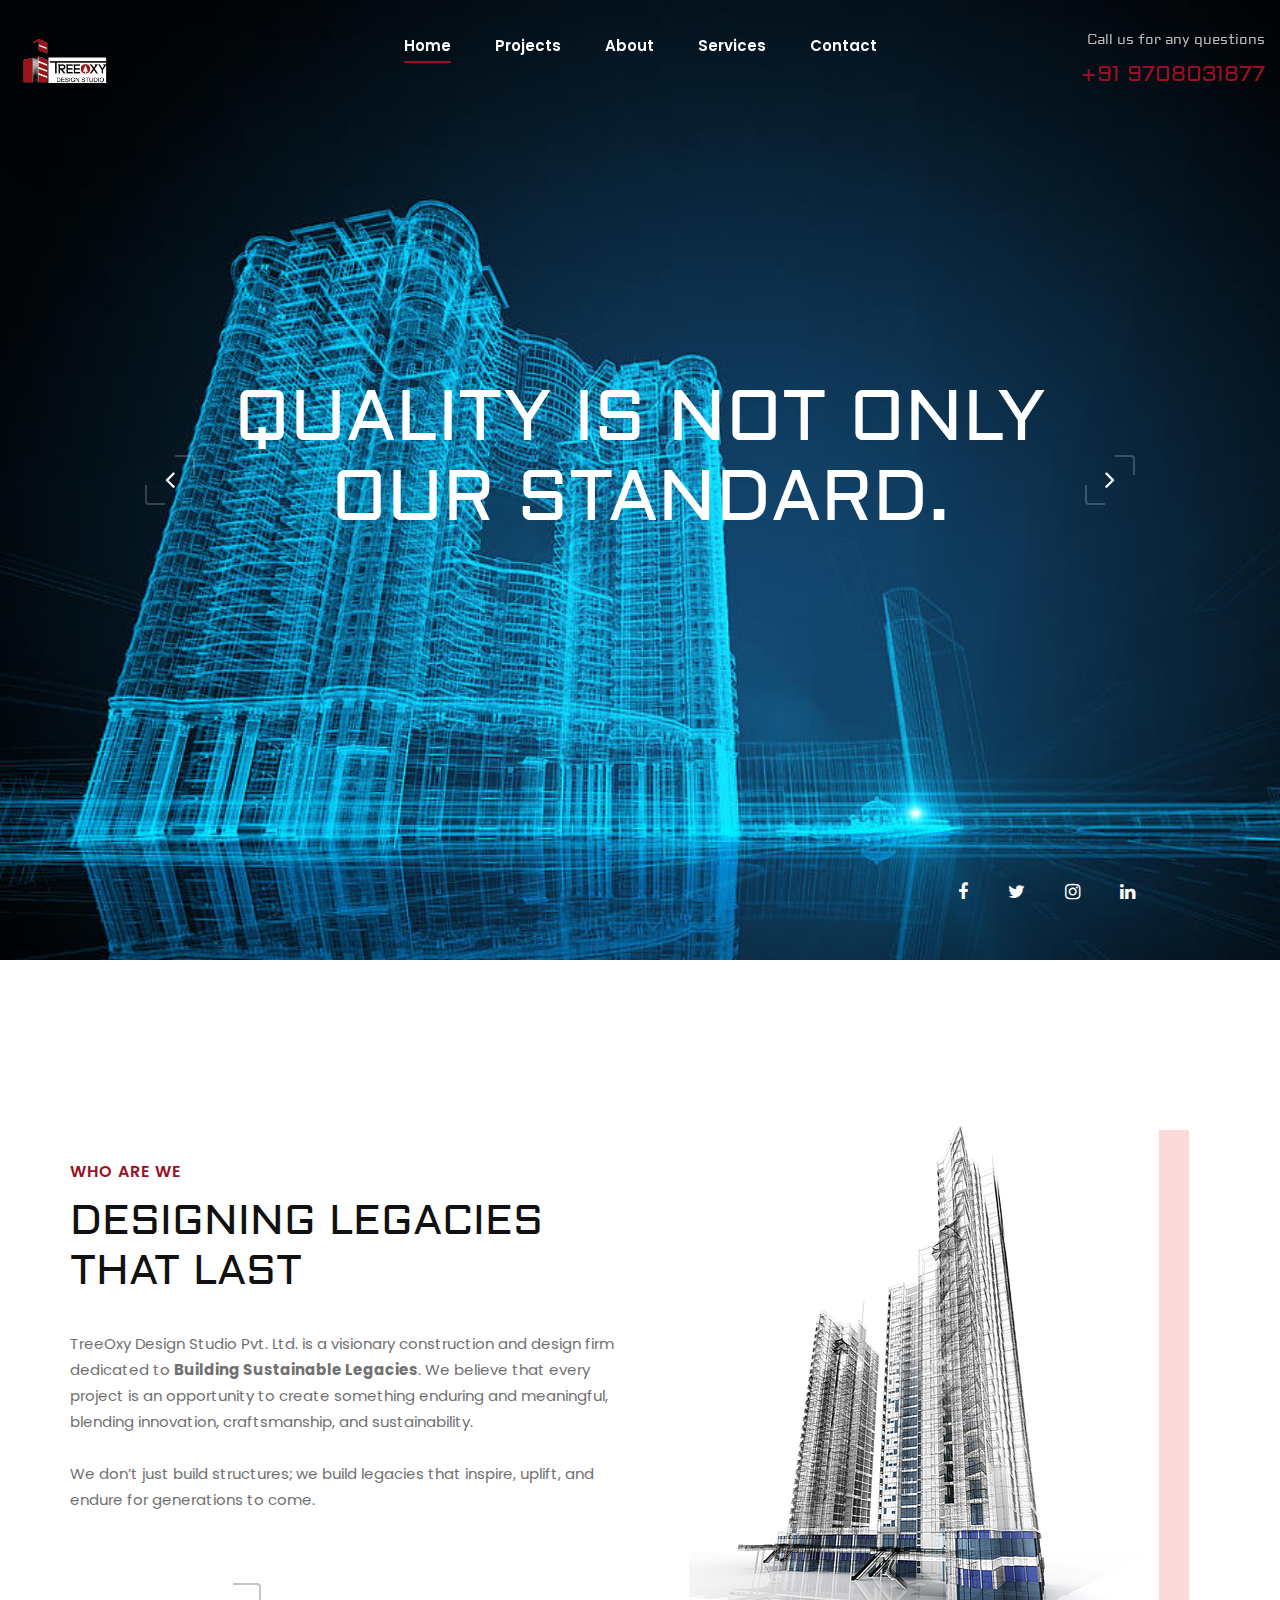
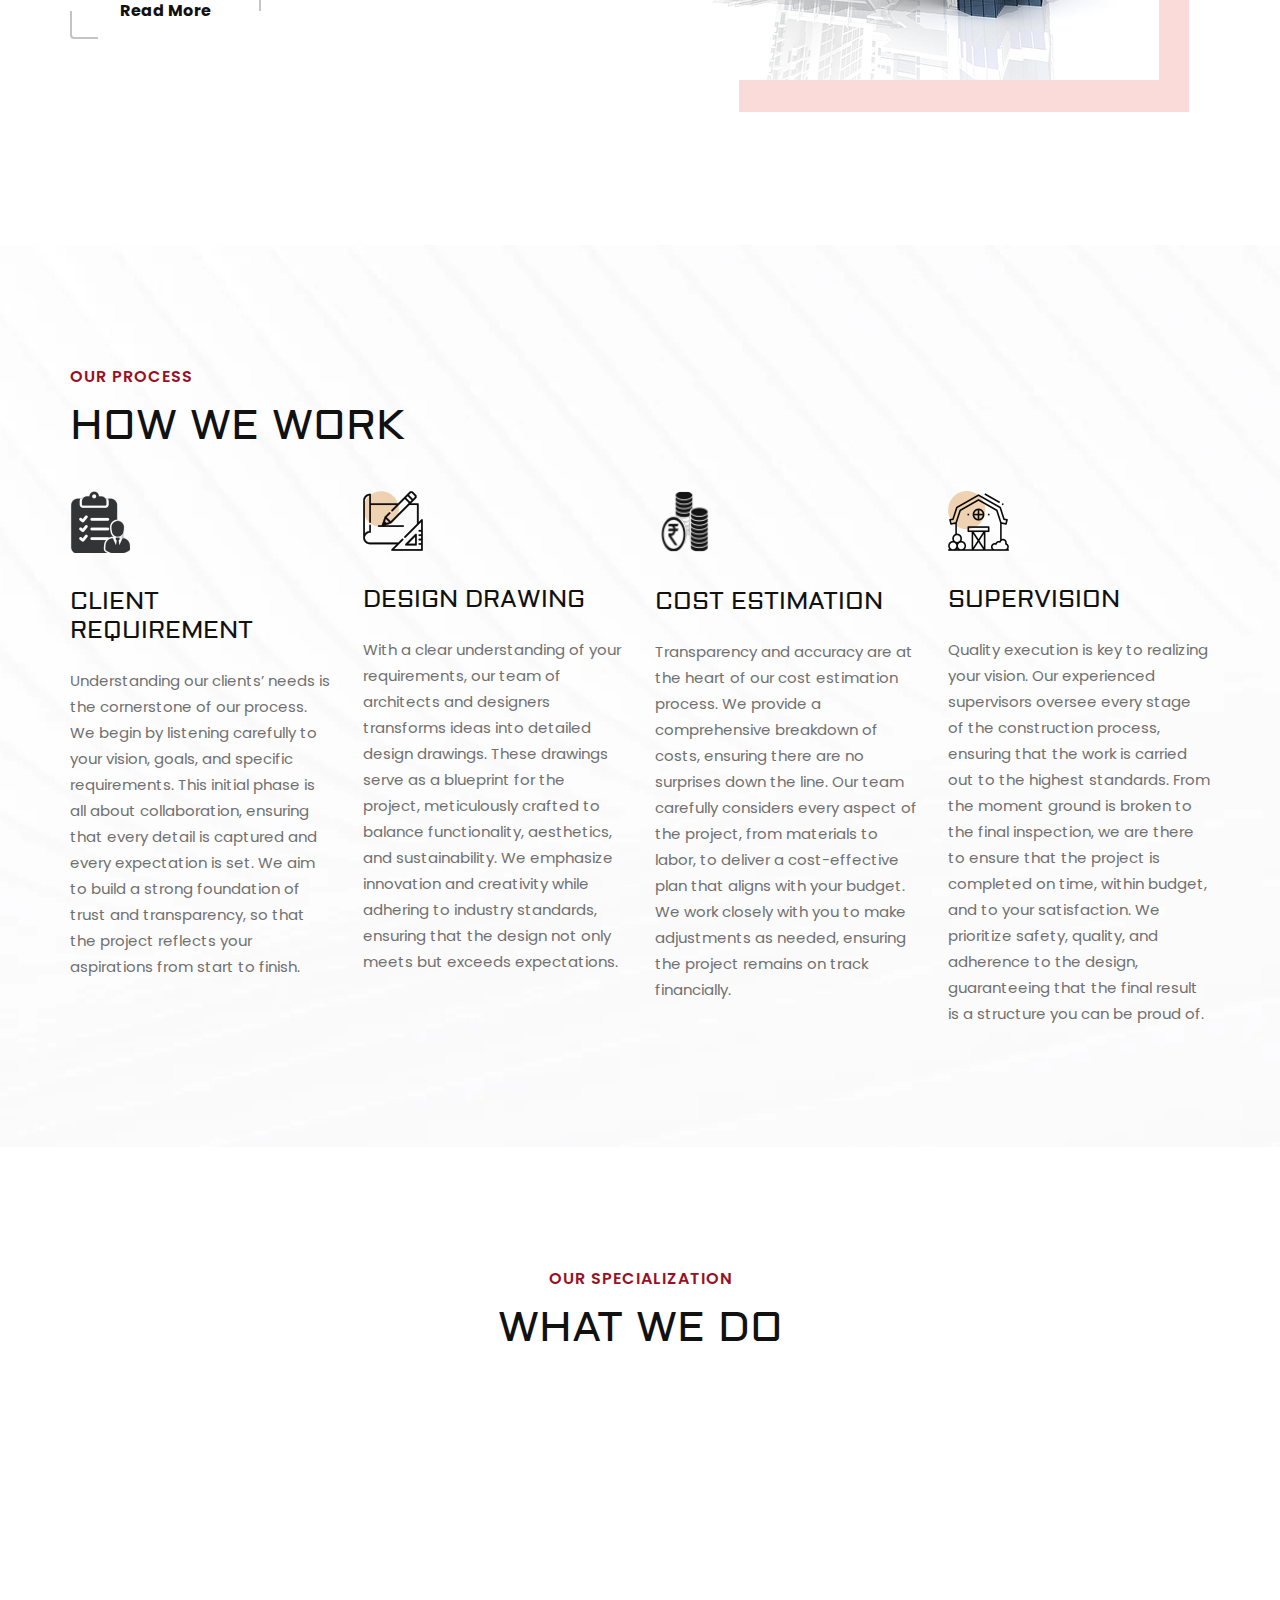
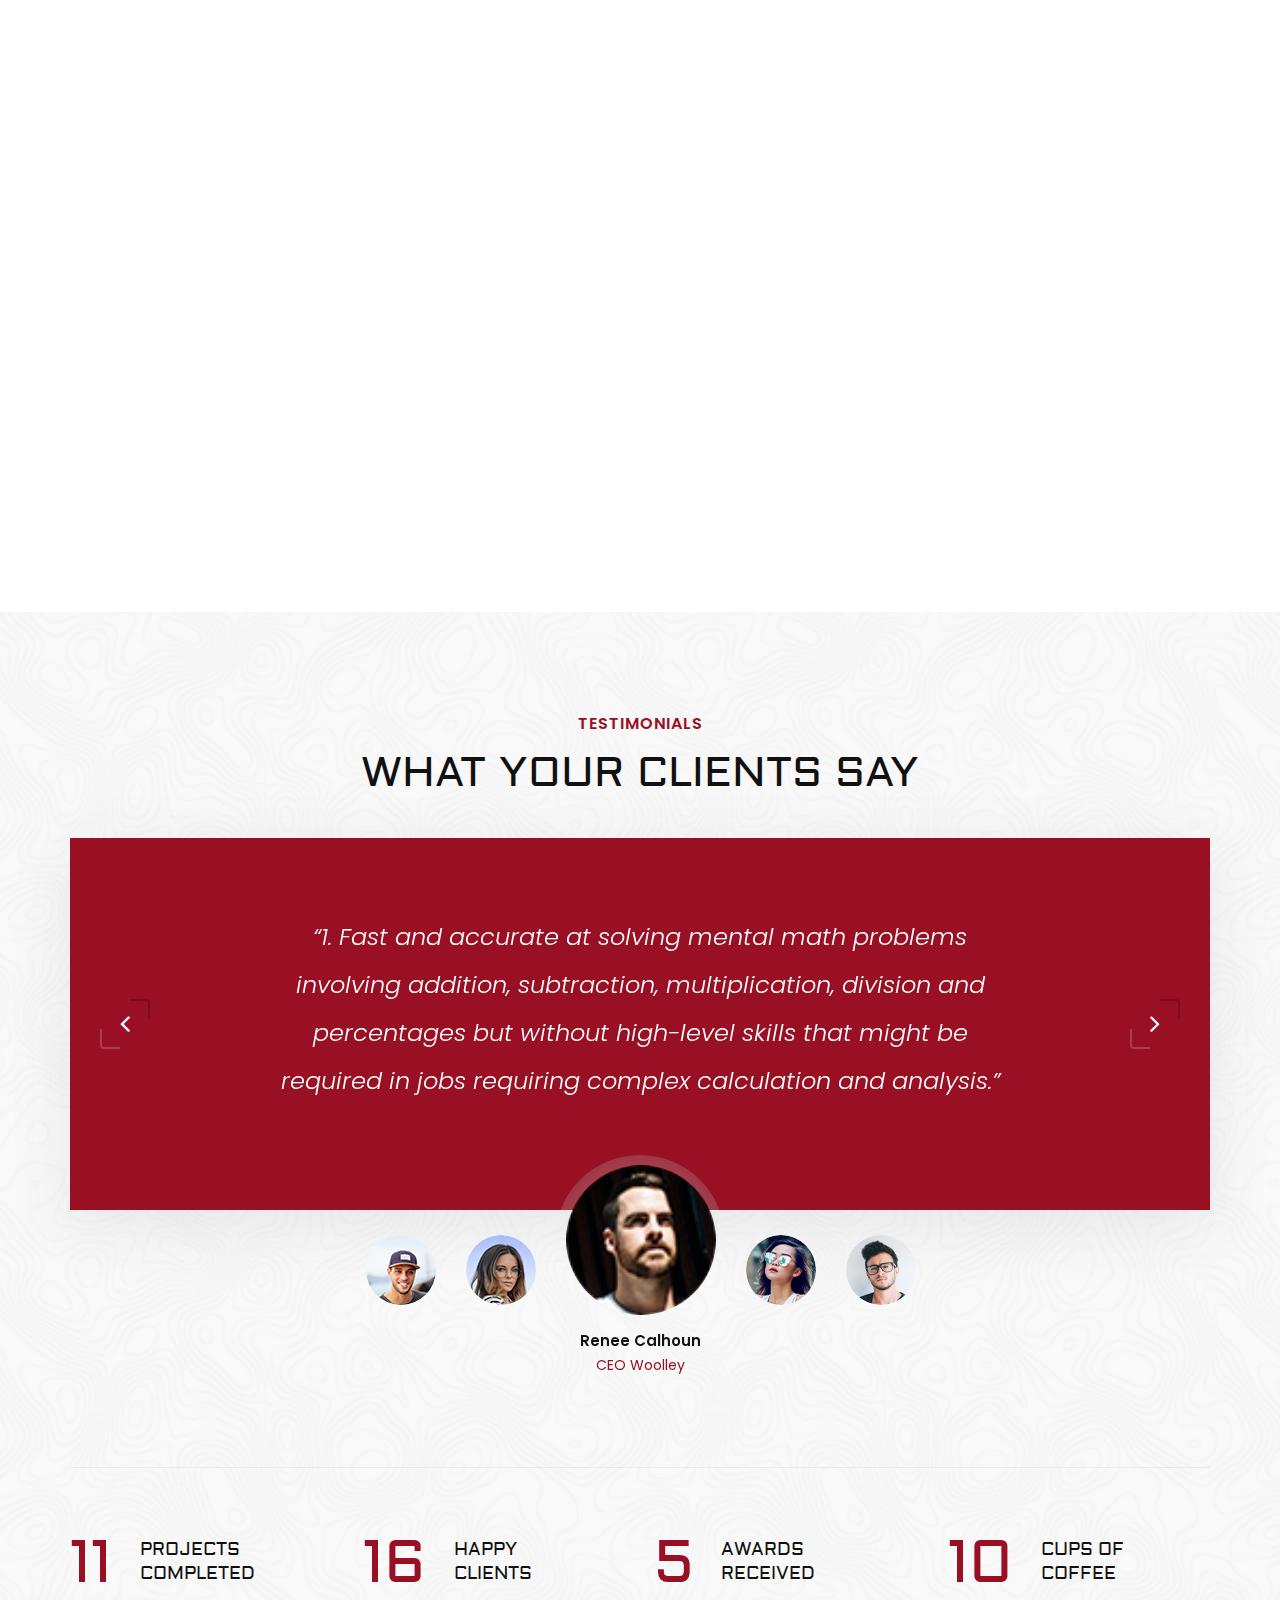
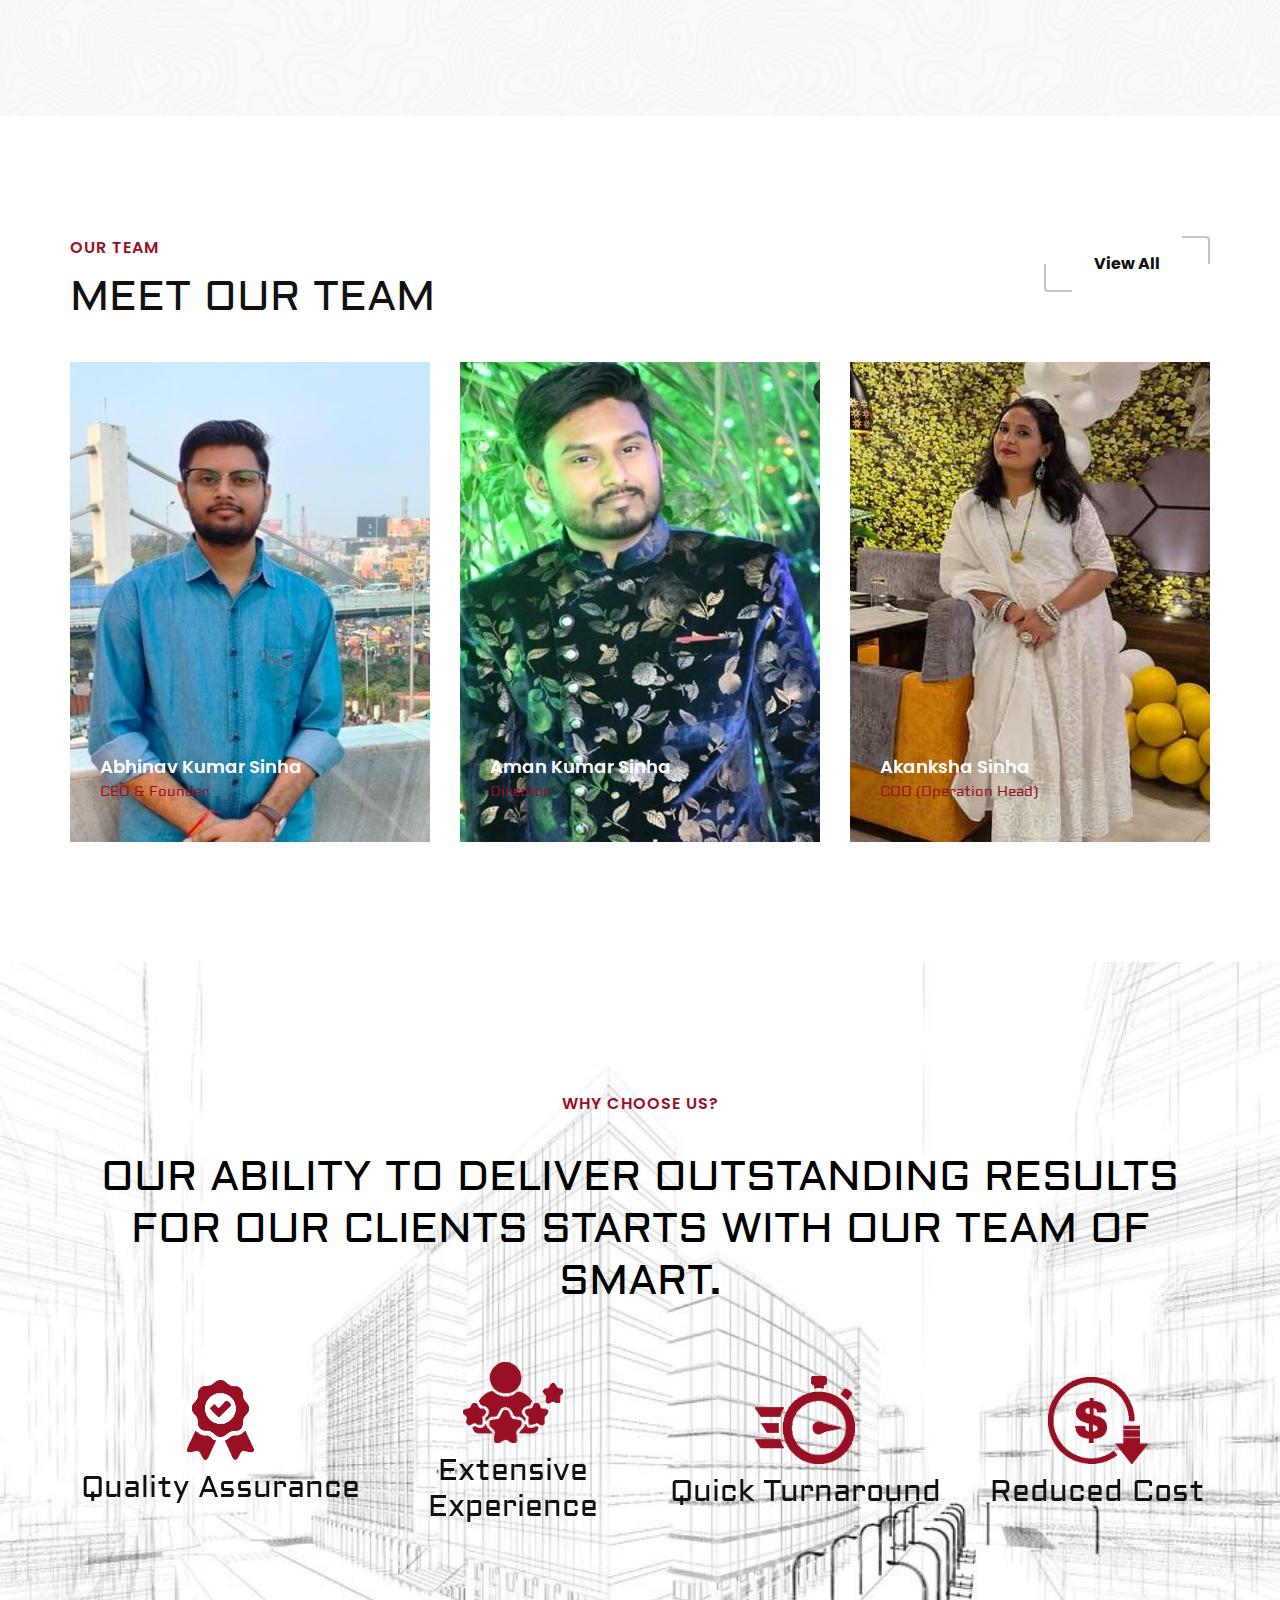
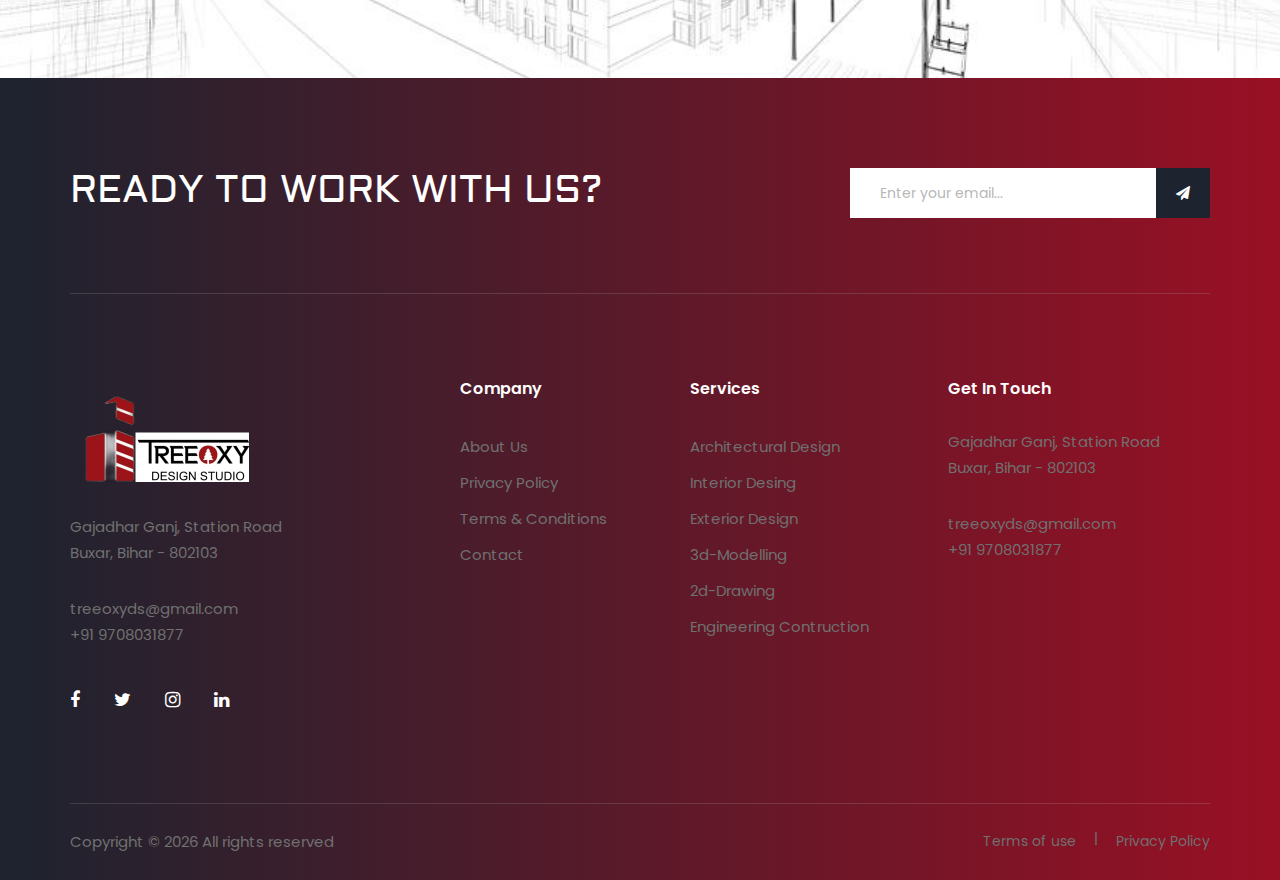
==== commit dfa79f33: "updated code on 27-oct-2024" ====
--- a/staging-main/index.html
+++ b/staging-main/index.html
@@ -57,14 +57,16 @@
                     <nav class="header__menu mobile-menu">
                         <ul>
                             <li class="active"><a href="./index.html">Home</a></li>
-                            <li><a href="./projects.html">Projects</a></li>
+                            <li><a href="#">Projects</a></li>
                             <li><a href="./about.html">About</a></li>
                             <li><a href="./services.html">Services</a>
                                 <ul class="dropdown">
-                                    <li><a href="./Project-details.html">Project Details</a></li>
-                                    <li><a href="./about.html">About</a></li>
-                                    <li><a href="./services.html">Services</a></li>
-                                    <li><a href="./blog-details.html">Blog Details</a></li>
+                                    <li><a href="./architecture-design.html">Architectural Design</a></li>
+                                    <li><a href="./interior-design.html">Interior Desing</a></li>
+                                    <li><a href="./exterior-design.html">Exterior Design</a></li>
+                                    <li><a href="./3d-modelling.html">3d-Modelling</a></li>
+                                    <li><a href="./2d-drawing-design.html">2d-Drawing</a></li>
+                                    <li><a href="./construction-design.html">Engineering Contruction</a></li>
                                 </ul>
                             </li>
                             <!-- <li><a href="./blog.html">Blog</a></li> -->
@@ -90,12 +92,12 @@
             <div class="hero__items set-bg" data-setbg="img/3d_img.jpg">
                 <div class="hero__text">
                     <h2>Quality is not only our standard.</h2>
-                    <a href="#" class="primary-btn">See Project</a>
-                    <a href="#" class="more_btn">Discover more</a>
+                    <!-- <a href="#" class="primary-btn">See Project</a> -->
+                    <!-- <a href="#" class="more_btn">Discover more</a> -->
                     <div class="hero__social">
                         <a href="#"><i class="fa fa-facebook"></i></a>
                         <a href="#"><i class="fa fa-twitter"></i></a>
-                        <a href="#"><i class="fa fa-instagram"></i></a>
+                        <a href="https://www.instagram.com/treeoxy/"><i class="fa fa-instagram"></i></a>
                         <a href="#"><i class="fa fa-linkedin"></i></a>
                     </div>
                 </div>
@@ -268,67 +270,67 @@
 
                 <div class="col-lg-4 col-md-6 col-sm-12">
                     <div class="single-service wow fadeInLeft" data-wow-delay=".3s" style="visibility: visible; animation-delay: 0.3s; animation-name: fadeInLeft;">
-                        <a href="#" class="service-bg">
+                        <a href="./architecture-design.html" class="service-bg">
                             <img src="img/pic6.png" alt="Architecture">
                         </a>
                         <div class="service-content">
                             <h3>Architectural Design</h3>
-                            <a href="#" class="read-more">Read More</a>
+                            <a href="./architecture-design.html" class="read-more">Read More</a>
                         </div>
                     </div>
                 </div>
                 <div class="col-lg-4 col-md-6 col-sm-12">
                     <div class="single-service wow fadeInLeft" data-wow-delay=".4s" style="visibility: visible; animation-delay: 0.4s; animation-name: fadeInLeft;">
-                        <a href="#" class="service-bg">
+                        <a href="./interior-design.html" class="service-bg">
                             <img src="img/design_img5.jpg" alt="Interior Design">
                         </a>
                         <div class="service-content">
                             <h3>Interior Design</h3>
-                            <a href="http#-design" class="read-more">Read More</a>
+                            <a href="./interior-design.html" class="read-more">Read More</a>
                         </div>
                     </div>
                 </div>
                 <div class="col-lg-4 col-md-6 col-sm-12">
                     <div class="single-service wow fadeInLeft" data-wow-delay=".5s" style="visibility: visible; animation-delay: 0.5s; animation-name: fadeInLeft;">
-                        <a href="#" class="service-bg">
+                        <a href="./exterior-design.html" class="service-bg">
                             <img src="img/exterior_design.jpg" alt="Exterior Design">
                         </a>
                         <div class="service-content">
                             <h3>Exterior Design</h3>
-                            <a href="http#-design" class="read-more">Read More</a>
+                            <a href="./exterior-design.html" class="read-more">Read More</a>
                         </div>
                     </div>
                 </div>
                 <div class="col-lg-4 col-md-6 col-sm-12">
                     <div class="single-service wow fadeInLeft" data-wow-delay=".3s" style="visibility: visible; animation-delay: 0.3s; animation-name: fadeInLeft;">
-                        <a href="#" class="service-bg">
+                        <a href="./3d-modelling.html" class="service-bg">
                             <img src="img/pic2.png" alt="Architecture">
                         </a>
                         <div class="service-content">
                             <h3>3D Modelling</h3>
-                            <a href="#" class="read-more">Read More</a>
+                            <a href="./3d-modelling.html" class="read-more">Read More</a>
                         </div>
                     </div>
                 </div>
                 <div class="col-lg-4 col-md-6 col-sm-12">
                     <div class="single-service wow fadeInLeft" data-wow-delay=".4s" style="visibility: visible; animation-delay: 0.4s; animation-name: fadeInLeft;">
-                        <a href="#" class="service-bg">
+                        <a href="./2d-drawing-design.html" class="service-bg">
                             <img src="img/blueprint.jpg" alt="Interior Design">
                         </a>
                         <div class="service-content">
                             <h3>2D Drawing</h3>
-                            <a href="http#-design" class="read-more">Read More</a>
+                            <a href="./2d-drawing-design.html" class="read-more">Read More</a>
                         </div>
                     </div>
                 </div>
                 <div class="col-lg-4 col-md-6 col-sm-12">
                     <div class="single-service wow fadeInLeft" data-wow-delay=".5s" style="visibility: visible; animation-delay: 0.5s; animation-name: fadeInLeft;">
-                        <a href="#" class="service-bg">
+                        <a href="./construction-design.html" class="service-bg">
                             <img src="img/pic4.png" alt="Exterior Design">
                         </a>
                         <div class="service-content">
                             <h3>Engineering Contruction</h3>
-                            <a href="http#-design" class="read-more">Read More</a>
+                            <a href="./construction-design.html" class="read-more">Read More</a>
                         </div>
                     </div>
                 </div>
@@ -776,6 +778,7 @@
     <!-- Latest Section End -->
 
     <!-- Footer Section Begin data-setbg="img/footer-bg.jpg" -->
+    <!-- Footer Section Begin -->
     <footer class="footer" style="background: linear-gradient(90deg, #1d232f, #991024 100%);" >
         <div class="container">
             <div class="footer__top">
@@ -809,7 +812,7 @@
                         <div class="footer__social">
                             <a href="#"><i class="fa fa-facebook"></i></a>
                             <a href="#"><i class="fa fa-twitter"></i></a>
-                            <a href="#"><i class="fa fa-instagram"></i></a>
+                            <a href="https://www.instagram.com/treeoxy/"><i class="fa fa-instagram"></i></a>
                             <a href="#"><i class="fa fa-linkedin"></i></a>
                         </div>
                     </div>
@@ -818,25 +821,28 @@
                     <div class="footer__widget">
                         <h6>Company</h6>
                         <ul>
-                            <li><a href="#">About Us</a></li>
+                            <li><a href="./about.html">About Us</a></li>
                             <li><a href="#">Privacy Policy</a></li>
                             <li><a href="#">Terms & Conditions</a></li>
-                            <li><a href="#">Disclaimer</a></li>
+                            <li><a href="./contact.html">Contact</a></li>
+                            <!-- <li><a href="#">Disclaimer</a></li> -->
                         </ul>
                     </div>
                 </div>
-                <div class="col-lg-2 col-md-3 col-sm-6">
+                <div class="col-lg-3 col-md-3 col-sm-6" style="padding-left: 50px;">
                     <div class="footer__widget">
                         <h6>Services</h6>
                         <ul>
-                            <li><a href="#">Architecture</a></li>
-                            <li><a href="#">Interior Design</a></li>
-                            <li><a href="#">Exterior Design</a></li>
-                            <li><a href="#">Planning</a></li>
+                            <li><a href="./architecture-design.html">Architectural Design</a></li>
+                            <li><a href="./interior-design.html">Interior Desing</a></li>
+                            <li><a href="./exterior-design.html">Exterior Design</a></li>
+                            <li><a href="./3d-modelling.html">3d-Modelling</a></li>
+                            <li><a href="./2d-drawing-design.html">2d-Drawing</a></li>
+                            <li><a href="./construction-design.html">Engineering Contruction</a></li>
                         </ul>
                     </div>
                 </div>
-                <div class="col-lg-4 col-md-6 col-sm-6">
+                <div class="col-lg-3 col-md-6 col-sm-6">
                     <div class="footer__address">
                         <h6>Get In Touch</h6>
                         <p>Gajadhar Ganj, Station Road<br />Buxar, Bihar - 802103</p>
@@ -866,8 +872,8 @@
             </div>
         </div>
     </div>
-</footer>
-<!-- Footer Section End -->
+    </footer>   
+    <!-- Footer Section End -->
 
 <!-- Js Plugins -->
 <script src="js/jquery-3.3.1.min.js"></script>
--- a/staging-main/css/style.css
+++ b/staging-main/css/style.css
@@ -361,7 +361,7 @@
 	position: absolute;
 	left: 0;
 	top: 62px;
-	width: 140px;
+	width: 210px;
 	background: #ffffff;
 	text-align: left;
 	padding: 5px 0;
@@ -3196,3 +3196,20 @@
 	color: #991024;
 	padding-left: 15px;
   }
+
+  .blog-category, .recent-post, .archive, .popular-tag {
+    border: 1px solid #ddd;
+    padding: 10px 30px 20px;
+    margin: 20px 0;
+}
+.blog-category h5, .archive h5 {
+    font-size: 20px;
+    font-weight: 600;
+    margin: 25px 0;
+}
+.blog-category a, .archive a {
+    display: block;
+    color: #191919;
+    font-size: 16px;
+    margin-bottom: 20px;
+}
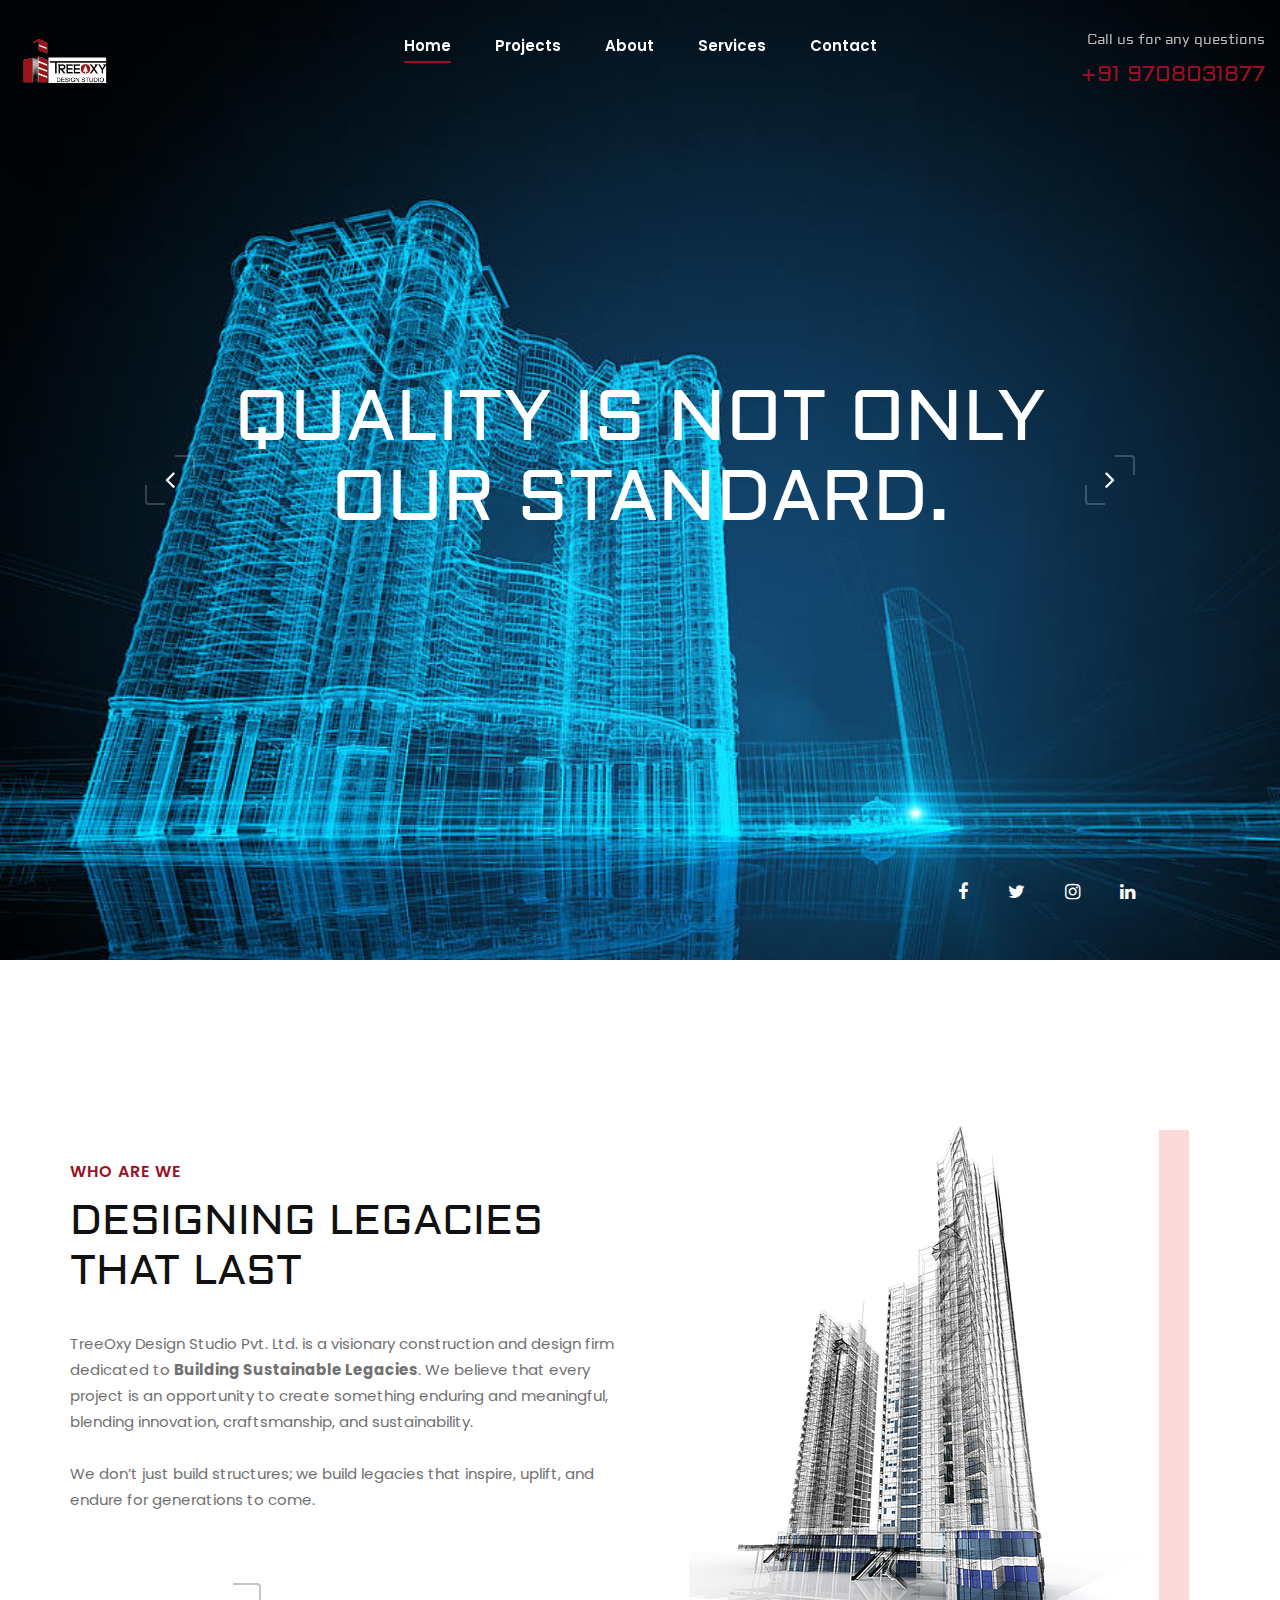
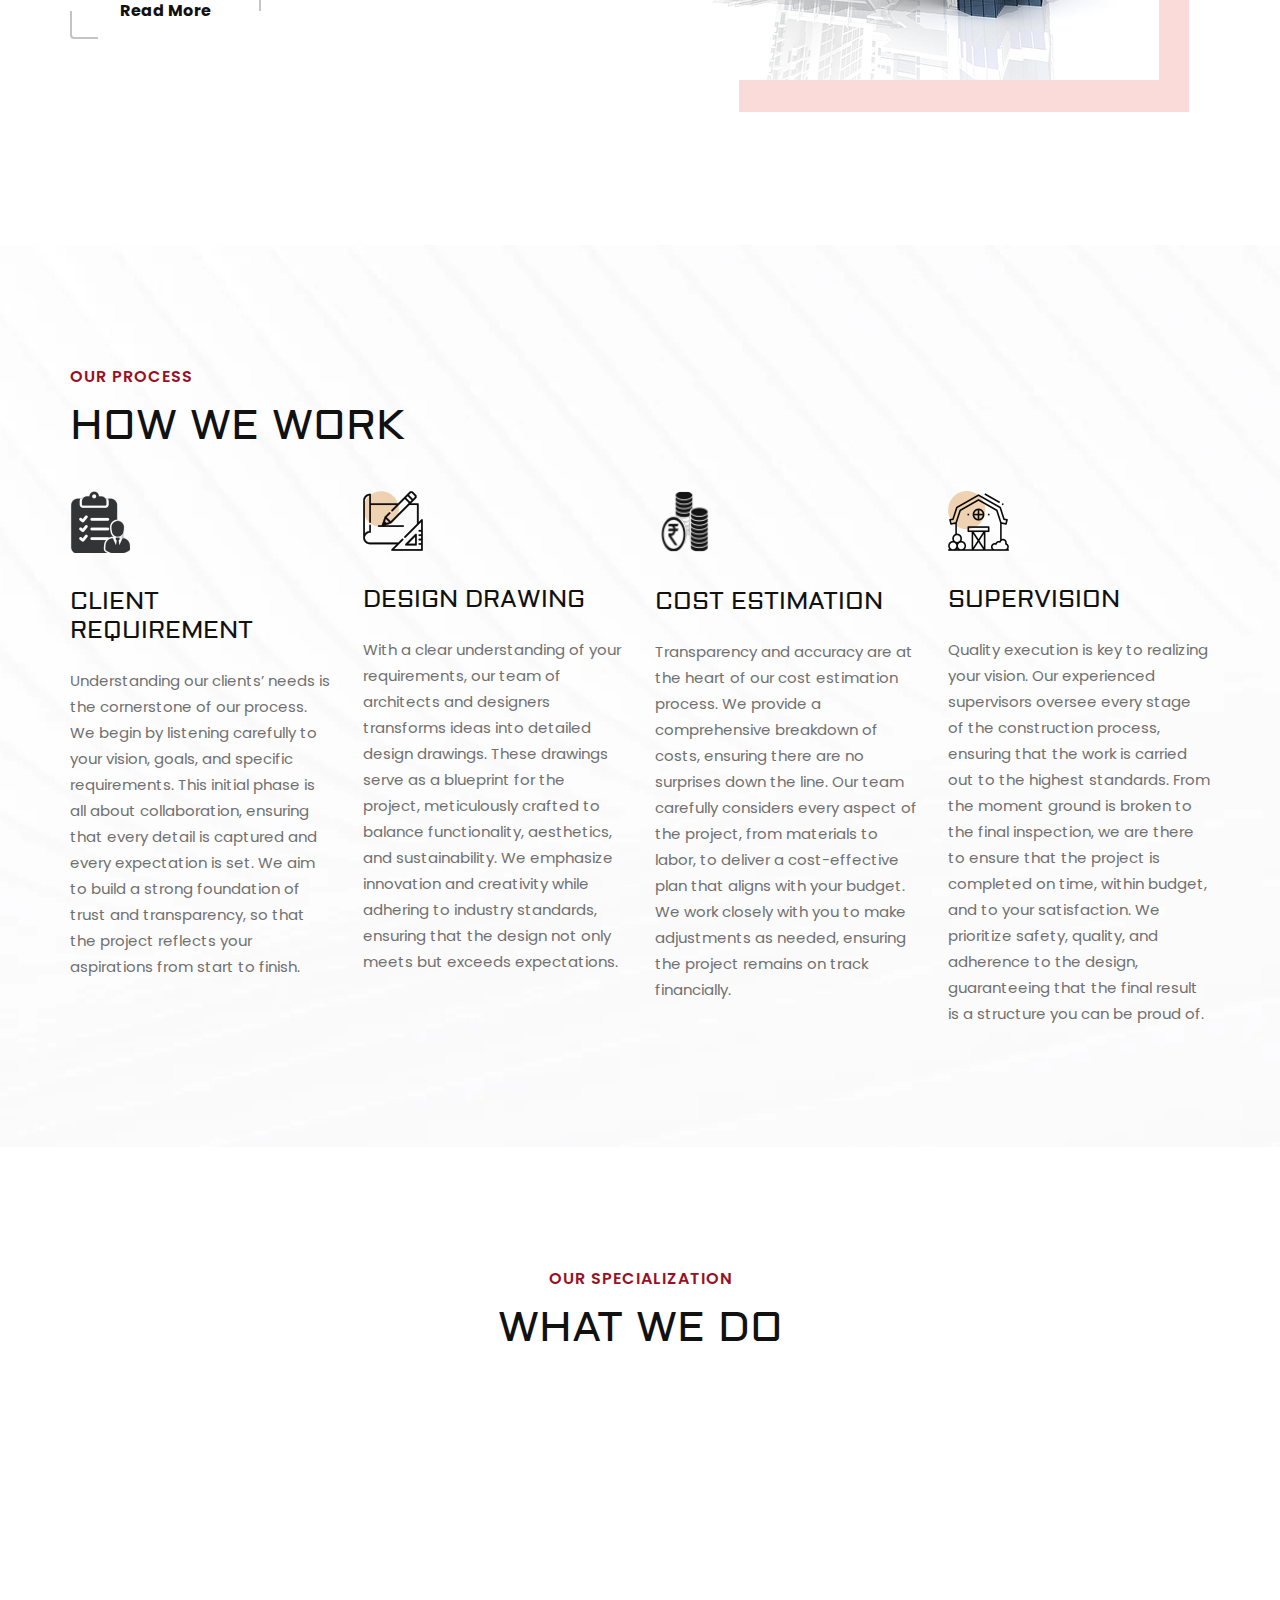
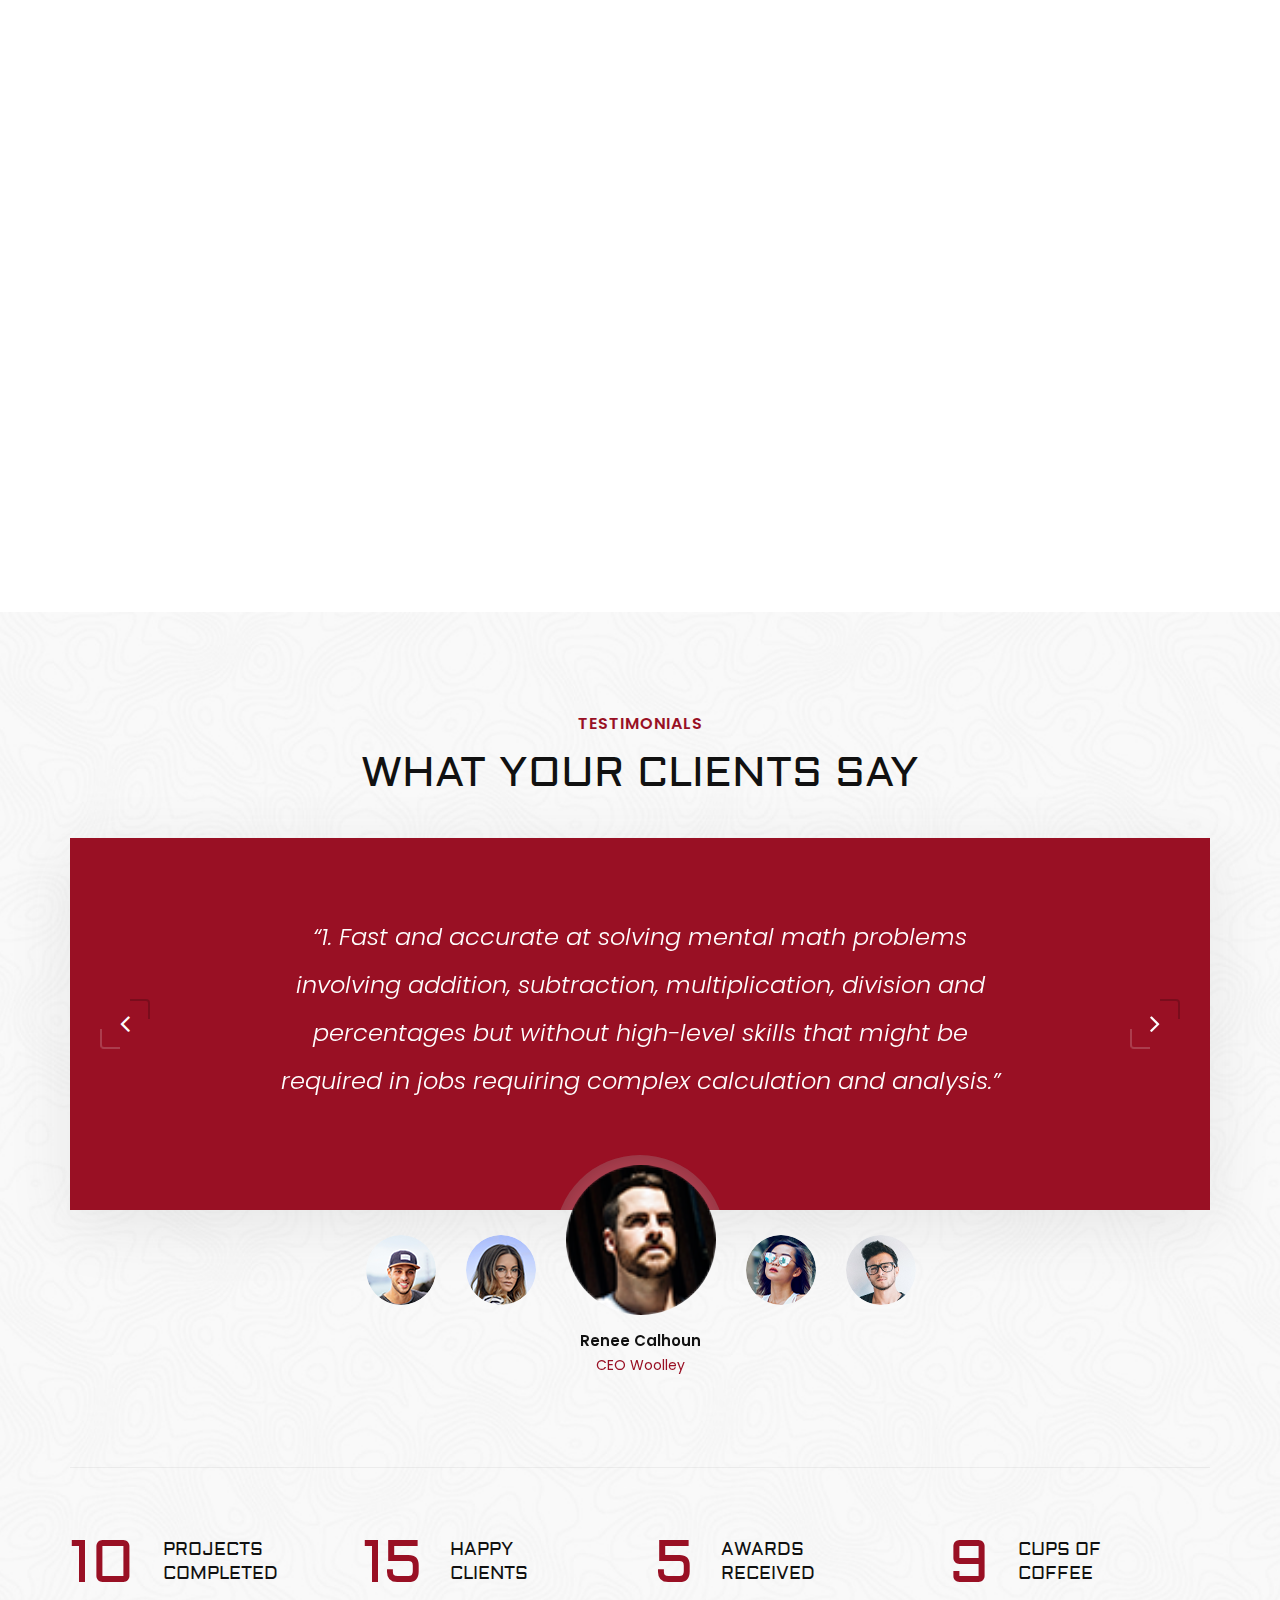
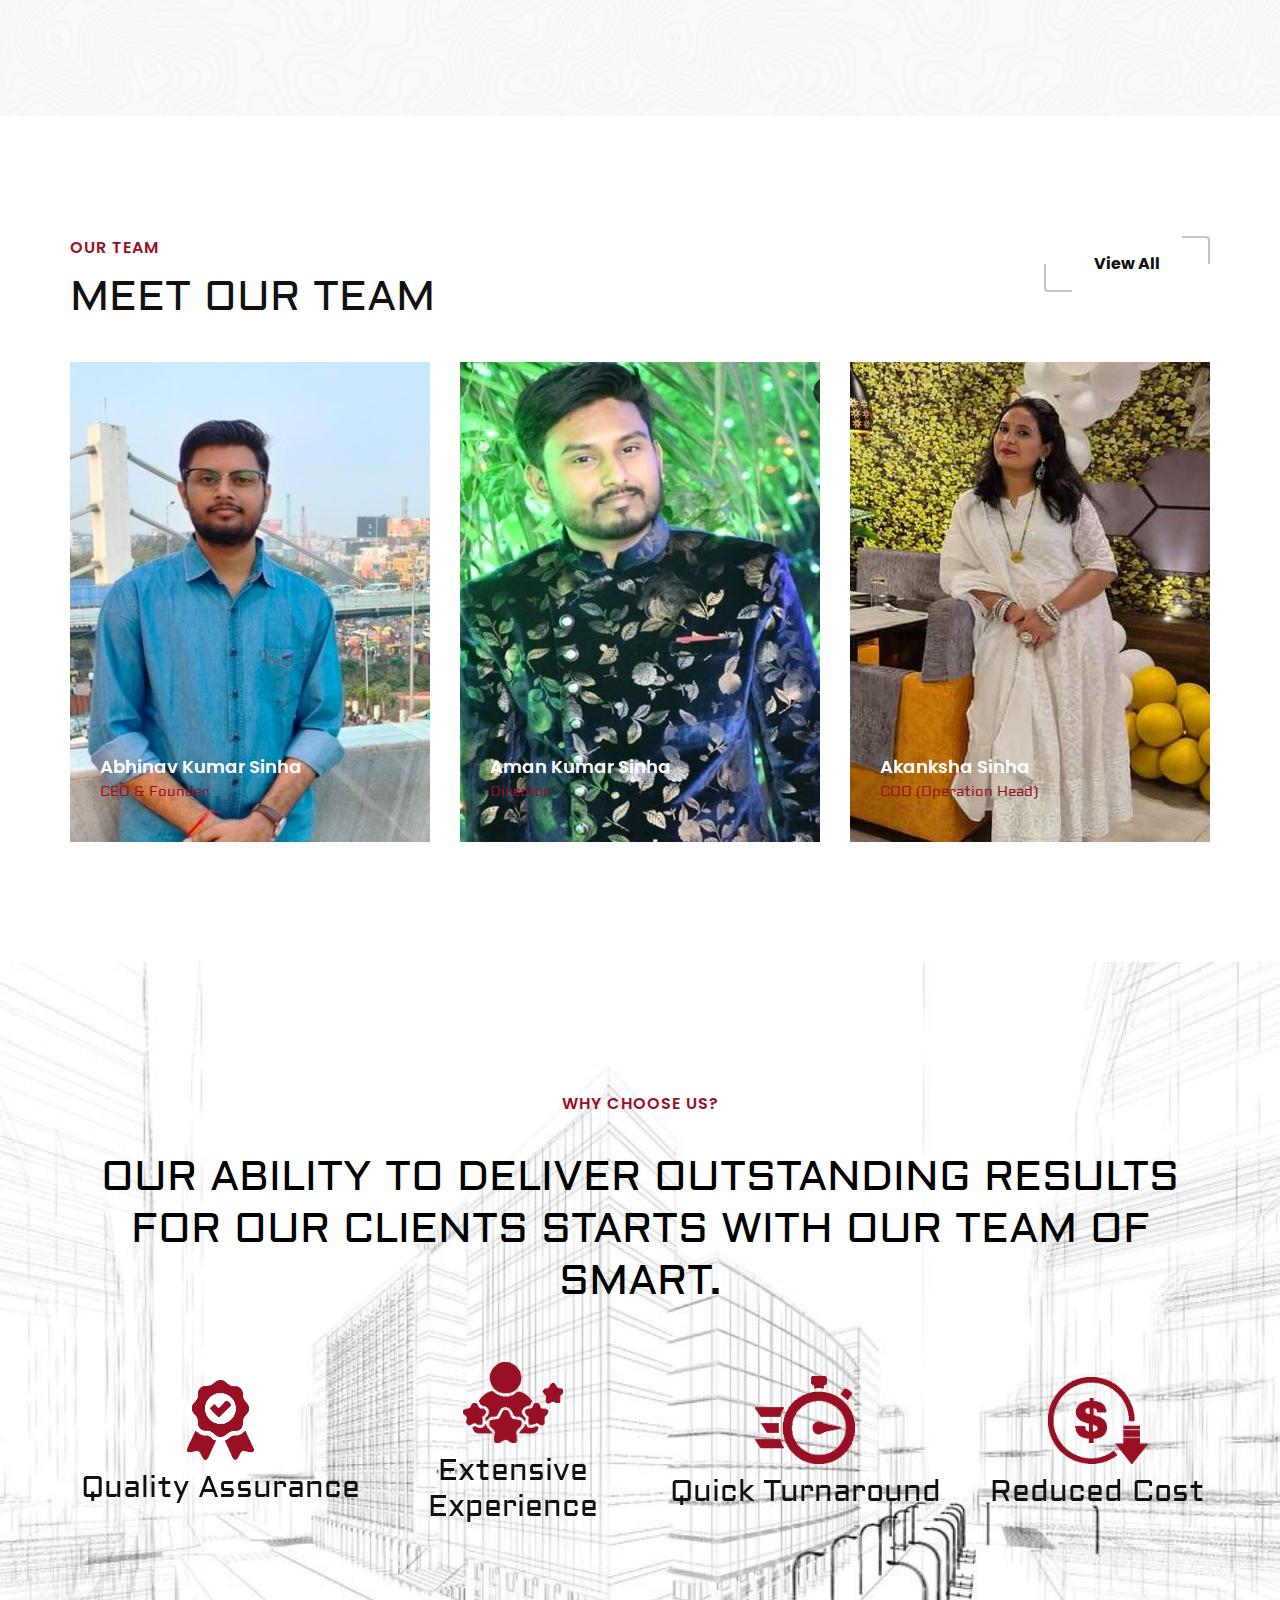
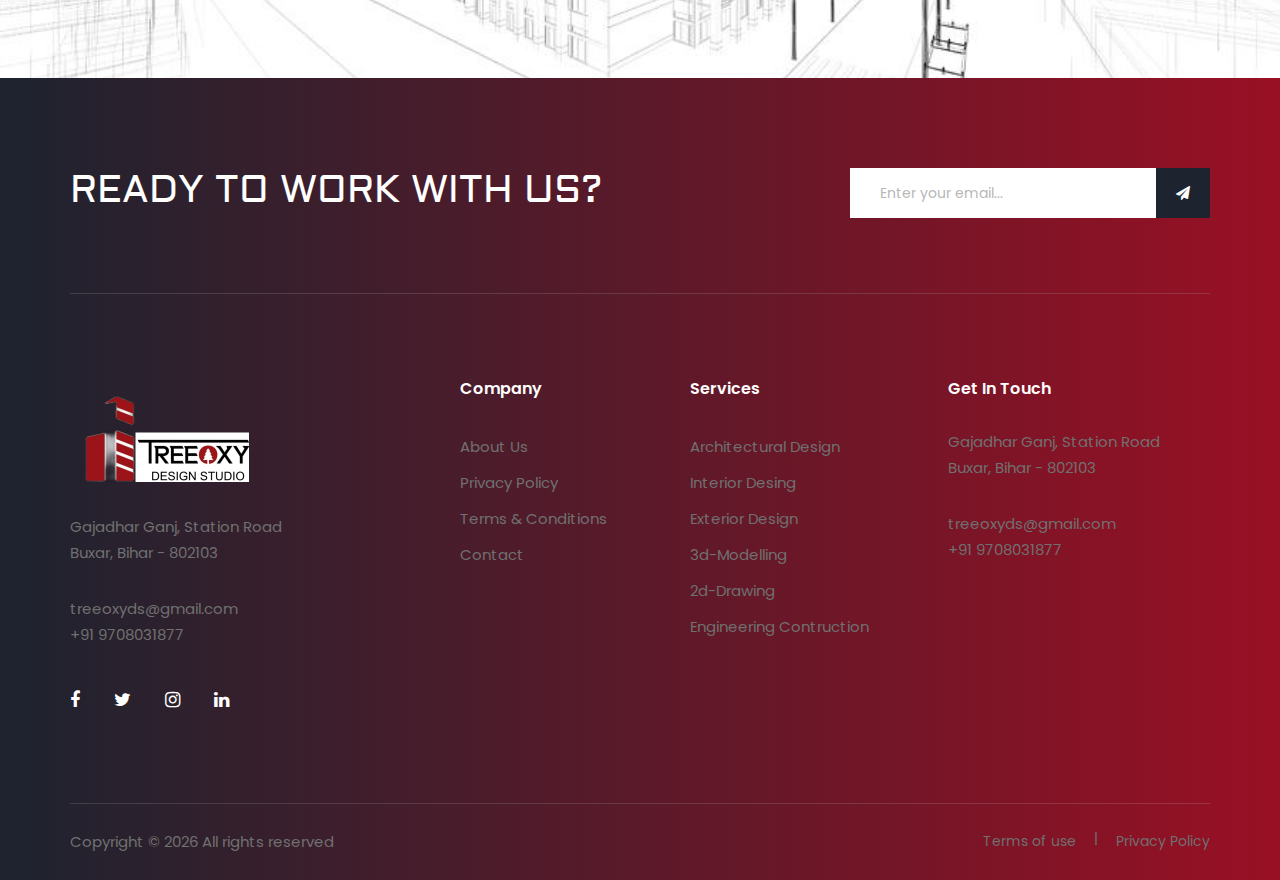
==== commit c83f17b6: "check push" ====
--- a/staging-main/index.html
+++ b/staging-main/index.html
@@ -61,7 +61,7 @@
                             <li><a href="./about.html">About</a></li>
                             <li><a href="./services.html">Services</a>
                                 <ul class="dropdown">
-                                    <li><a href="./architecture-design.html">Architectural Design</a></li>
+                                    <li><a href="./architecture-design.html">Architectural Designn</a></li>
                                     <li><a href="./interior-design.html">Interior Desing</a></li>
                                     <li><a href="./exterior-design.html">Exterior Design</a></li>
                                     <li><a href="./3d-modelling.html">3d-Modelling</a></li>
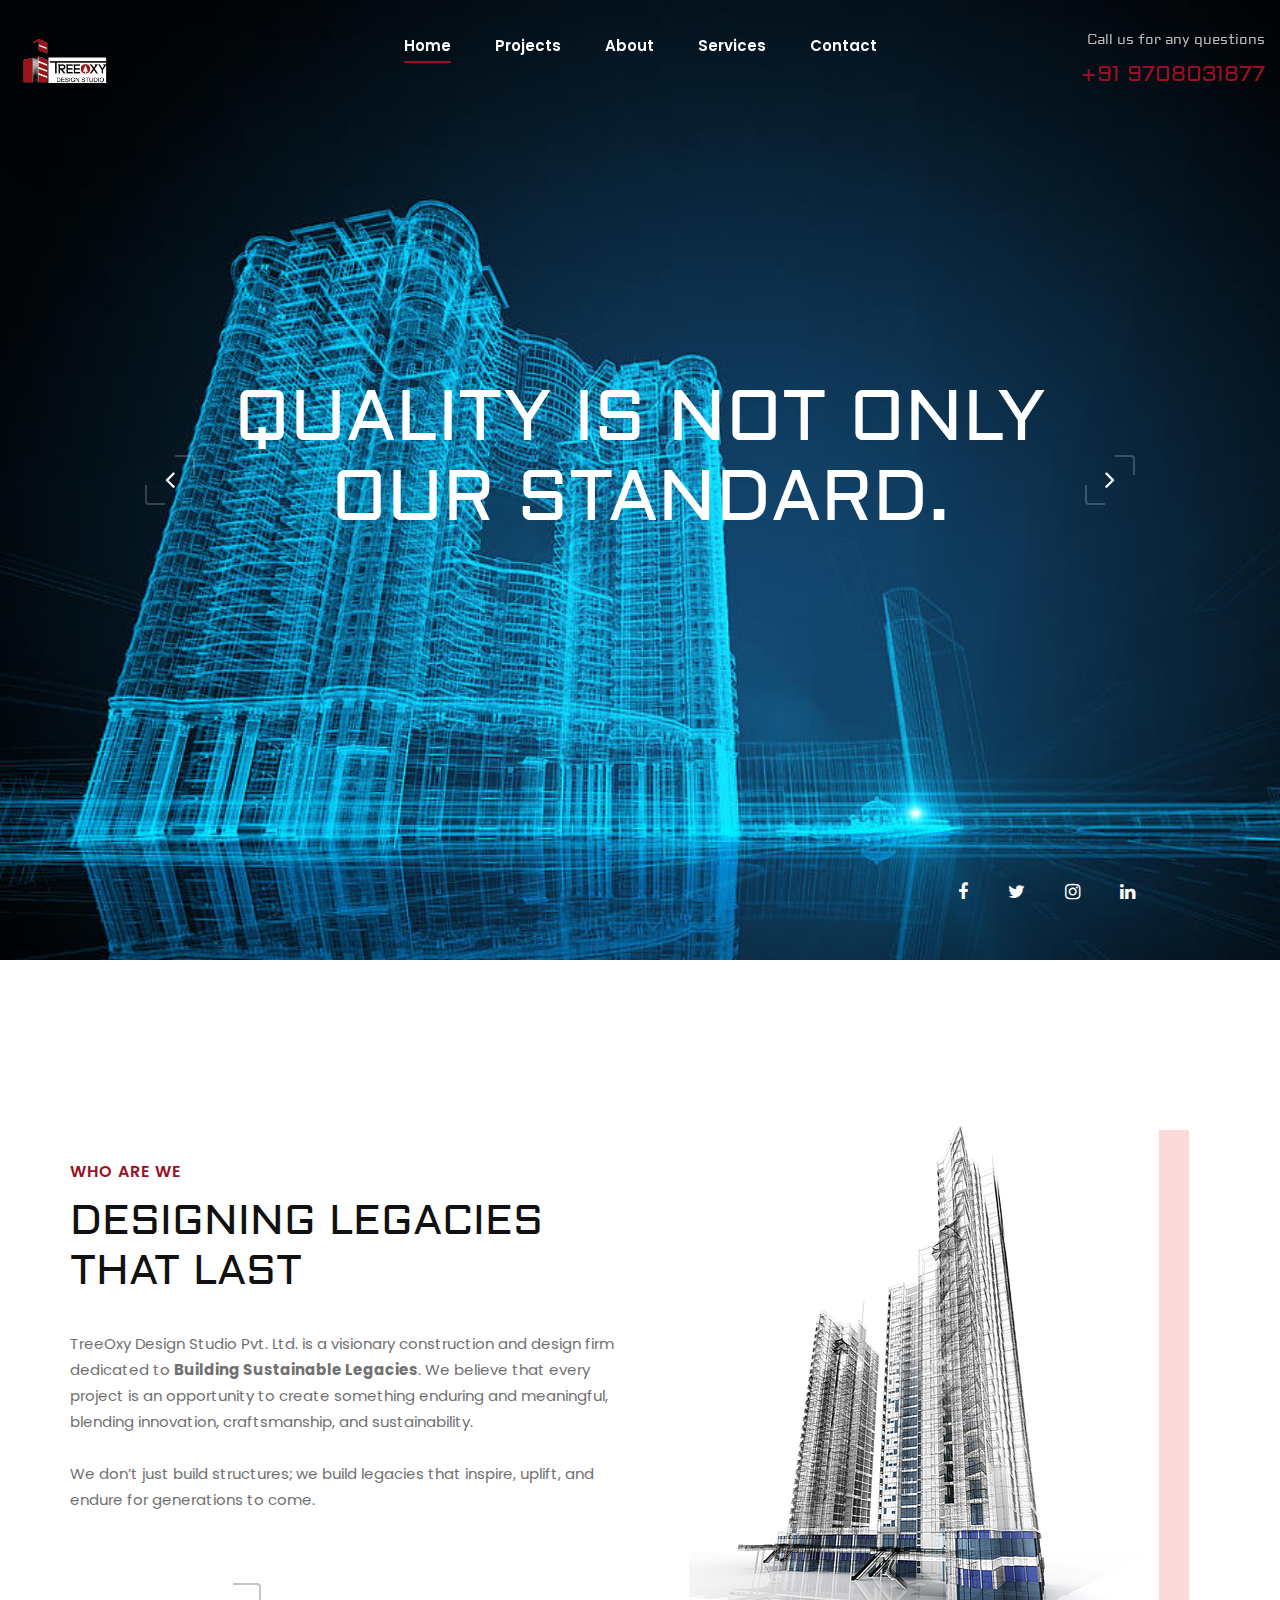
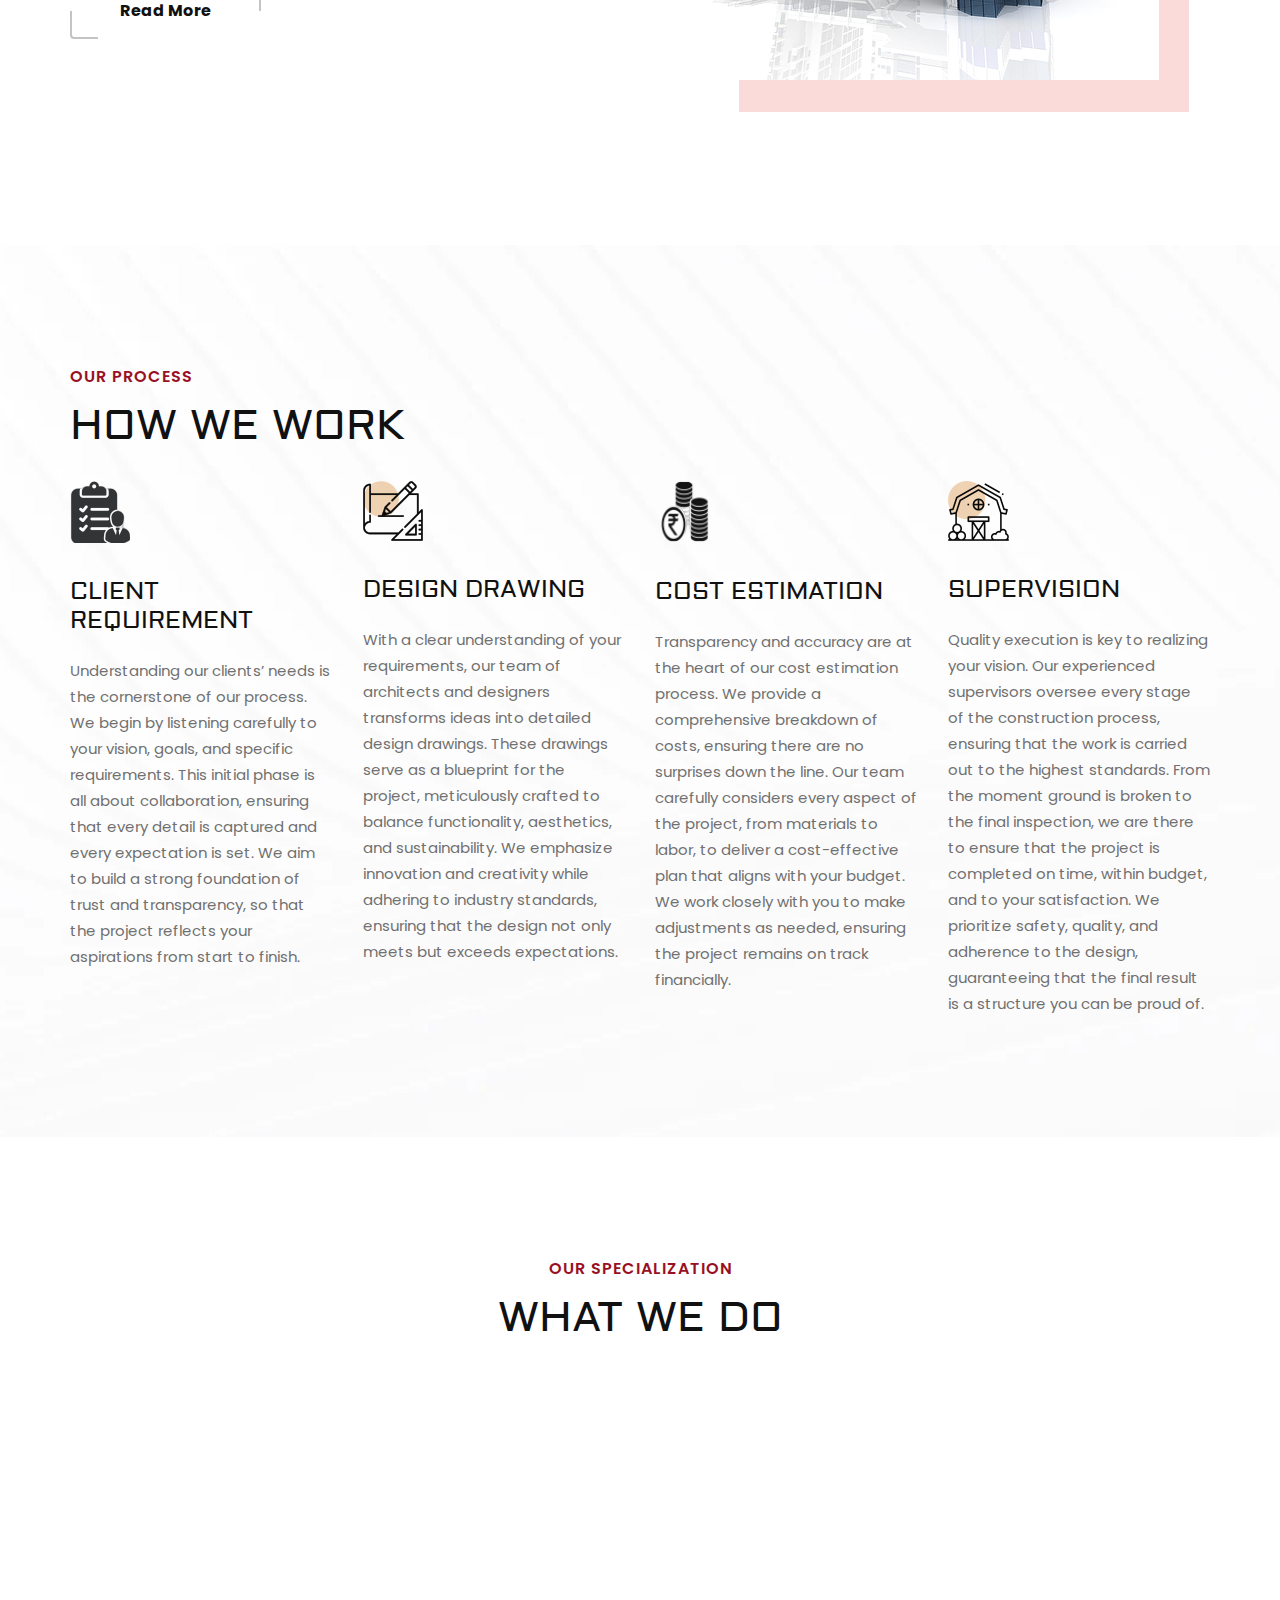
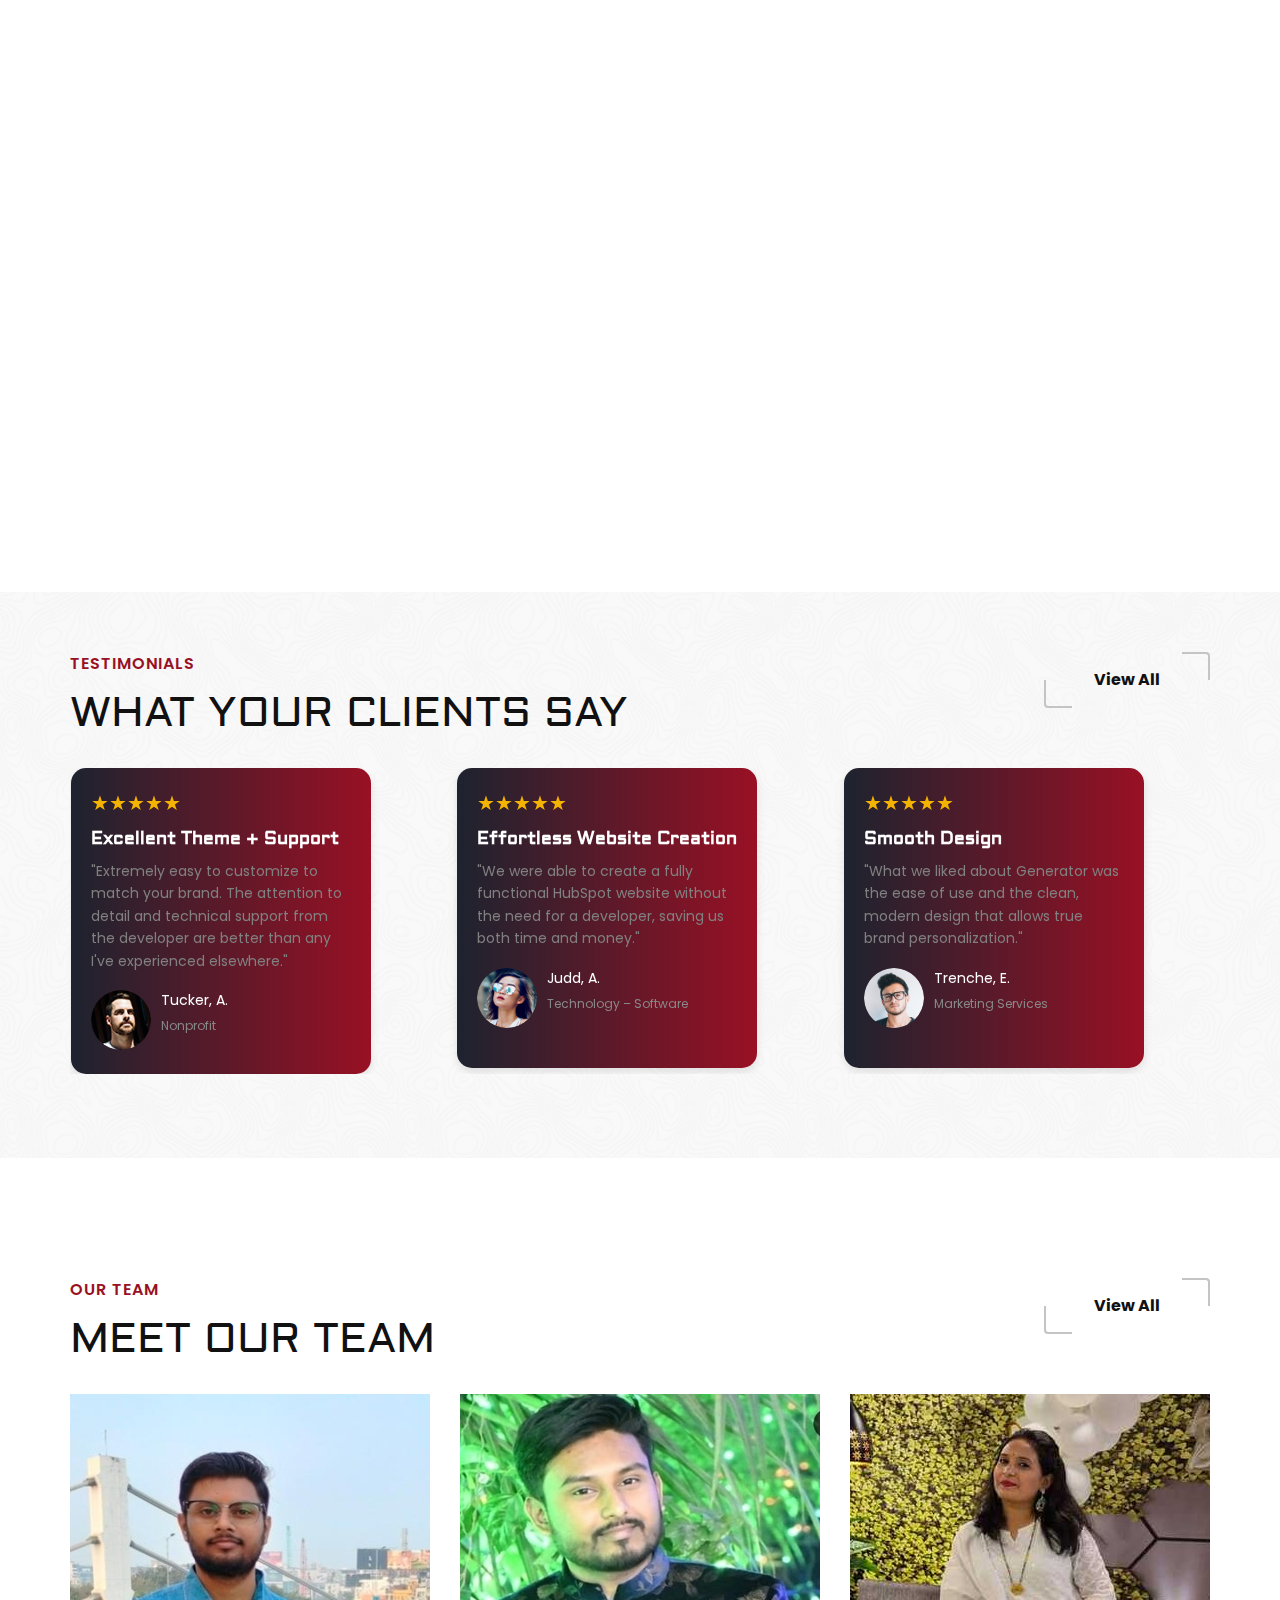
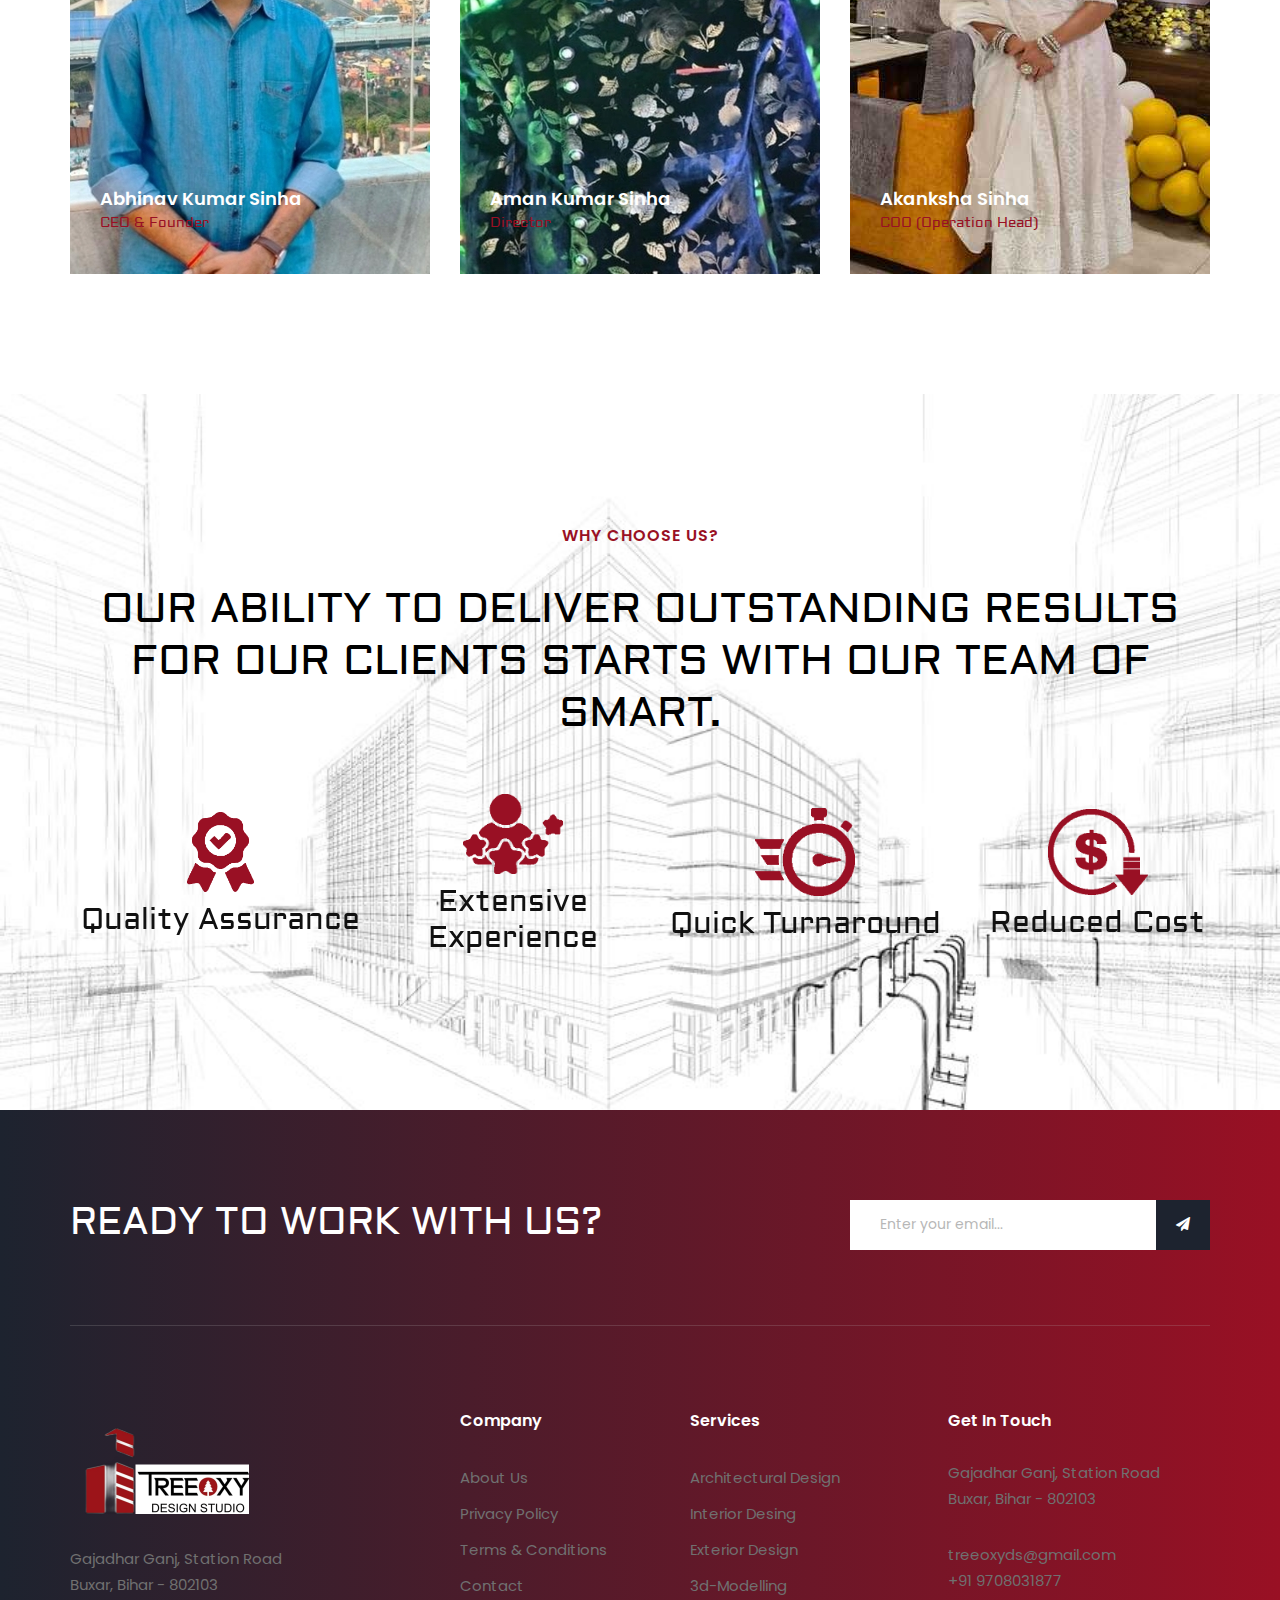
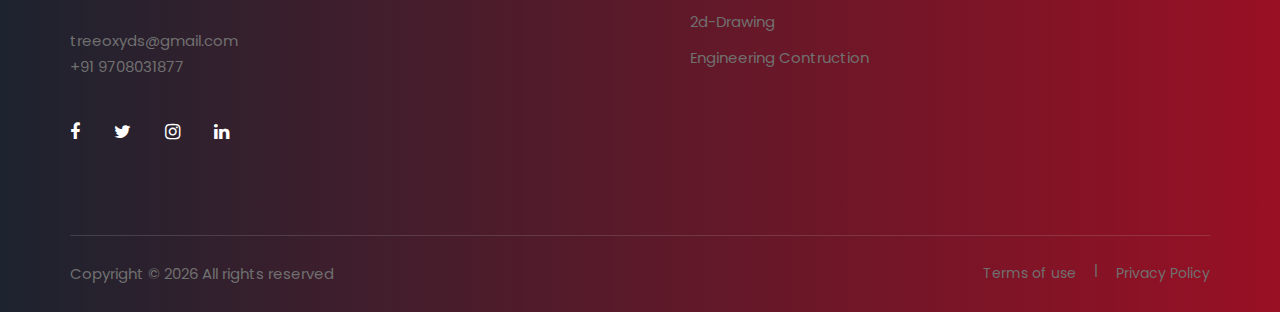
==== commit b4ad073d: "updated code on 28 oct 2024" ====
--- a/staging-main/index.html
+++ b/staging-main/index.html
@@ -61,7 +61,7 @@
                             <li><a href="./about.html">About</a></li>
                             <li><a href="./services.html">Services</a>
                                 <ul class="dropdown">
-                                    <li><a href="./architecture-design.html">Architectural Designn</a></li>
+                                    <li><a href="./architecture-design.html">Architectural Design</a></li>
                                     <li><a href="./interior-design.html">Interior Desing</a></li>
                                     <li><a href="./exterior-design.html">Exterior Design</a></li>
                                     <li><a href="./3d-modelling.html">3d-Modelling</a></li>
@@ -110,7 +110,7 @@
                     <div class="hero__social">
                         <a href="#"><i class="fa fa-facebook"></i></a>
                         <a href="#"><i class="fa fa-twitter"></i></a>
-                        <a href="#"><i class="fa fa-instagram"></i></a>
+                        <a href="https://www.instagram.com/treeoxy/"><i class="fa fa-instagram"></i></a>
                         <a href="#"><i class="fa fa-linkedin"></i></a>
                     </div>
                 </div>
@@ -129,14 +129,13 @@
                     <div class="about__text">
                         <div class="section-title">
                             <span>who are we</span>
-                            <!-- <h2>We propose and discuss design rules</h2> -->
                              <h2>Designing Legacies that Last</h2>
                         </div>
                         <div class="about__para__text">
                             <p>TreeOxy Design Studio Pvt. Ltd. is a visionary construction and design firm dedicated to <b>Building Sustainable Legacies</b>. We believe that every project is an opportunity to create something enduring and meaningful, blending innovation, craftsmanship, and sustainability.</p>
                             <p>We don’t just build structures; we build legacies that inspire, uplift, and endure for generations to come.</p>
                         </div>
-                        <a href="#" class="primary-btn normal-btn">Read More</a>
+                        <a href="./about.html" class="primary-btn normal-btn">Read More</a>
                     </div>
                 </div>
                 <div class="col-lg-6">
@@ -197,62 +196,7 @@
     <!--How we work Section End -->
 
     <!-- Project Section Begin -->
-    <!-- <section class="project">
-        <div class="container-fluid">
-            <div class="row">
-                <div class="col-lg-12 text-center">
-                    <div class="section-title">
-                        <span>Our works</span>
-                        <h2>Latest projects</h2>
-                    </div>
-                </div>
-            </div>
-            <div class="row">
-                <div class="project__slider owl-carousel">
-                    <div class="col-lg-3">
-                        <div class="project__slider__item set-bg" data-setbg="img/project/project-1.jpg">
-                            <div class="project__slider__item__hover">
-                                <span>interiors</span>
-                                <h5>Lower River Street Astoria</h5>
-                            </div>
-                        </div>
-                    </div>
-                    <div class="col-lg-3">
-                        <div class="project__slider__item set-bg" data-setbg="img/project/project-2.jpg">
-                            <div class="project__slider__item__hover">
-                                <span>interiors</span>
-                                <h5>Lower River Street Astoria</h5>
-                            </div>
-                        </div>
-                    </div>
-                    <div class="col-lg-3">
-                        <div class="project__slider__item set-bg" data-setbg="img/project/project-3.jpg">
-                            <div class="project__slider__item__hover">
-                                <span>interiors</span>
-                                <h5>Lower River Street Astoria</h5>
-                            </div>
-                        </div>
-                    </div>
-                    <div class="col-lg-3">
-                        <div class="project__slider__item set-bg" data-setbg="img/project/project-4.jpg">
-                            <div class="project__slider__item__hover">
-                                <span>interiors</span>
-                                <h5>Lower River Street Astoria</h5>
-                            </div>
-                        </div>
-                    </div>
-                    <div class="col-lg-3">
-                        <div class="project__slider__item set-bg" data-setbg="img/project/project-2.jpg">
-                            <div class="project__slider__item__hover">
-                                <span>interiors</span>
-                                <h5>Lower River Street Astoria</h5>
-                            </div>
-                        </div>
-                    </div>
-                </div>
-            </div>
-        </div>
-    </section> -->
+   
     <!-- Project Section End -->
 
     <!-- Services Section Begin -->
@@ -336,46 +280,12 @@
                 </div>
 
             </div>
-            <!-- <div class="row">
-                <div class="col-lg-3 col-md-6 col-sm-6">
-                    <div class="services__item">
-                        <img src="img/services/services-1.png" alt="">
-                        <h4>Interior Design</h4>
-                        <p>As you might expect of a company that began as a high-end interiors contractor, we pay strict
-                        attention.</p>
-                    </div>
-                </div>
-                <div class="col-lg-3 col-md-6 col-sm-6">
-                    <div class="services__item">
-                        <img src="img/services/services-2.png" alt="">
-                        <h4>Office Design</h4>
-                        <p>Our commitment to exceptional quality has never wavered. To day ranks as one of the most
-                        highly-regarded construction.</p>
-                    </div>
-                </div>
-                <div class="col-lg-3 col-md-6 col-sm-6">
-                    <div class="services__item">
-                        <img src="img/services/services-3.png" alt="">
-                        <h4>Home Design</h4>
-                        <p>Interdisciplinary architectural studio with cultural, residential and commercial projects
-                        built worldwide.</p>
-                    </div>
-                </div>
-                <div class="col-lg-3 col-md-6 col-sm-6">
-                    <div class="services__item">
-                        <img src="img/services/services-4.png" alt="">
-                        <h4>Design drawing</h4>
-                        <p>Creating architectural and creative solutions to help people realize their vision and make
-                        them a reality.</p>
-                    </div>
-                </div>
-            </div> -->
         </div>
     </section>
     <!-- Services Section End -->
 
     <!-- Testimonial Section Begin -->
-    <section class="testimonial spad set-bg" data-setbg="img/testimonial/testimonial-bg.jpg">
+    <!-- <section class="testimonial spad set-bg" data-setbg="img/testimonial/testimonial-bg.jpg">
         <div class="container">
             <div class="row">
                 <div class="col-lg-12 text-center">
@@ -492,30 +402,6 @@
                     </div>
                 </div>
             </div>
-            <!-- <div class="row">
-                <div class="col-lg-12">
-                    <div class="logo__carousel owl-carousel">
-                        <div class="logo__carousel__item">
-                            <a href="#"><img src="img/logo/logo-1.png" alt=""></a>
-                        </div>
-                        <div class="logo__carousel__item">
-                            <a href="#"><img src="img/logo/logo-2.png" alt=""></a>
-                        </div>
-                        <div class="logo__carousel__item">
-                            <a href="#"><img src="img/logo/logo-3.png" alt=""></a>
-                        </div>
-                        <div class="logo__carousel__item">
-                            <a href="#"><img src="img/logo/logo-4.png" alt=""></a>
-                        </div>
-                        <div class="logo__carousel__item">
-                            <a href="#"><img src="img/logo/logo-5.png" alt=""></a>
-                        </div>
-                        <div class="logo__carousel__item">
-                            <a href="#"><img src="img/logo/logo-3.png" alt=""></a>
-                        </div>
-                    </div>
-                </div>
-            </div> -->
             <div class="counter__content">
                 <div class="row">
                     <div class="col-lg-3 col-md-6 col-sm-6">
@@ -561,7 +447,93 @@
                 </div>
             </div>
         </div>
+    </section> -->
+
+    
+    <section class="client-reviews set-bg" data-setbg="img/testimonial/testimonial-bg.jpg">
+        <div class="container">
+            <div class="row">
+                <div class="col-lg-9 col-md-8 col-sm-6" style="text-align: justify;">
+                    <div class="section-title">
+                        <span>Testimonials</span>
+                        <h2>What your clients say</h2>
+                    </div>
+                </div>
+                <div class="col-lg-3 col-md-4 col-sm-6">
+                    <div class="team__btn">
+                        <a href="#" class="primary-btn normal-btn">View All</a>
+                    </div>
+                </div>
+            </div>
+            <div id="reviews-carousel" class="owl-carousel owl-theme reviews-wrapper">
+                <div class="review-card">
+                    <div class="stars">★★★★★</div>
+                    <h4 class="review-title">Excellent Theme + Support</h4>
+                    <p class="review-text">"Extremely easy to customize to match your brand. The attention to detail and technical support from the developer are better than any I've experienced elsewhere."</p>
+                    <div class="client-info">
+                        <img src="img/testimonial/ta-1.png" alt="Client Image" class="client-photo">
+                        <p class="client-name">Tucker, A.<br><span>Nonprofit</span></p>
+                    </div>
+                </div>
+                <div class="review-card">
+                    <div class="stars">★★★★★</div>
+                    <h4 class="review-title">Effortless Website Creation</h4>
+                    <p class="review-text">"We were able to create a fully functional HubSpot website without the need for a developer, saving us both time and money."</p>
+                    <div class="client-info">
+                        <img src="img/testimonial/ta-2.png" alt="Client Image" class="client-photo">
+                        <p class="client-name">Judd, A.<br><span>Technology – Software</span></p>
+                    </div>
+                </div>
+                <div class="review-card">
+                    <div class="stars">★★★★★</div>
+                    <h4 class="review-title">Smooth Design</h4>
+                    <p class="review-text">"What we liked about Generator was the ease of use and the clean, modern design that allows true brand personalization."</p>
+                    <div class="client-info">
+                        <img src="img/testimonial/ta-3.png" alt="Client Image" class="client-photo">
+                        <p class="client-name">Trenche, E.<br><span>Marketing Services</span></p>
+                    </div>
+                </div>
+                <div class="review-card">
+                    <div class="stars">★★★★★</div>
+                    <h4 class="review-title">Effortless Website Creation</h4>
+                    <p class="review-text">"We were able to create a fully functional HubSpot website without the need for a developer, saving us both time and money."</p>
+                    <div class="client-info">
+                        <img src="img/testimonial/ta-4.png" alt="Client Image" class="client-photo">
+                        <p class="client-name">Judd, A.<br><span>Technology – Software</span></p>
+                    </div>
+                </div>
+                <div class="review-card">
+                    <div class="stars">★★★★★</div>
+                    <h4 class="review-title">Smooth Design</h4>
+                    <p class="review-text">"What we liked about Generator was the ease of use and the clean, modern design that allows true brand personalization."</p>
+                    <div class="client-info">
+                        <img src="img/testimonial/ta-5.png" alt="Client Image" class="client-photo">
+                        <p class="client-name">Trenche, E.<br><span>Marketing Services</span></p>
+                    </div>
+                </div>
+                <div class="review-card">
+                    <div class="stars">★★★★★</div>
+                    <h4 class="review-title">Effortless Website Creation</h4>
+                    <p class="review-text">"We were able to create a fully functional HubSpot website without the need for a developer, saving us both time and money."</p>
+                    <div class="client-info">
+                        <img src="img/testimonial/ta-1.png" alt="Client Image" class="client-photo">
+                        <p class="client-name">Judd, A.<br><span>Technology – Software</span></p>
+                    </div>
+                </div>
+                <div class="review-card">
+                    <div class="stars">★★★★★</div>
+                    <h4 class="review-title">Smooth Design</h4>
+                    <p class="review-text">"What we liked about Generator was the ease of use and the clean, modern design that allows true brand personalization."</p>
+                    <div class="client-info">
+                        <img src="img/testimonial/ta-2.png" alt="Client Image" class="client-photo">
+                        <p class="client-name">Trenche, E.<br><span>Marketing Services</span></p>
+                    </div>
+                </div>
+            </div>
+        </div>
     </section>
+    
+    
     <!-- Testimonial Section End -->
 
     <!-- Team Section Begin -->
@@ -876,6 +848,11 @@
     <!-- Footer Section End -->
 
 <!-- Js Plugins -->
+<link rel="stylesheet" href="https://cdnjs.cloudflare.com/ajax/libs/owl-carousel/1.3.3/owl.carousel.min.css">
+<link rel="stylesheet" href="https://cdnjs.cloudflare.com/ajax/libs/owl-carousel/1.3.3/owl.theme.default.min.css">
+<script src="https://cdnjs.cloudflare.com/ajax/libs/jquery/3.6.0/jquery.min.js"></script>
+<script src="https://cdnjs.cloudflare.com/ajax/libs/owl-carousel/1.3.3/owl.carousel.min.js"></script>
+
 <script src="js/jquery-3.3.1.min.js"></script>
 <script src="js/bootstrap.min.js"></script>
 <script src="js/jquery.slicknav.js"></script>
@@ -904,6 +881,34 @@
 
 
 <script src="js/js1/custom-scripts.js"></script>
+
+<script>
+    $(document).ready(function(){
+    $("#reviews-carousel").owlCarousel({
+        loop: true,
+        margin: 20,
+        autoplay: true,
+        autoplayTimeout: 3000, // Adjust speed of scrolling
+        autoplayHoverPause: true,
+        smartSpeed: 1500,
+        items: 3, // Number of visible items
+        slideTransition: 'linear',
+        responsive: {
+            0: {
+                items: 1
+            },
+            768: {
+                items: 2
+            },
+            992: {
+                items: 3
+            }
+        }
+    });
+});
+
+</script>
+
 </body>
 
 </html>--- a/staging-main/css/style.css
+++ b/staging-main/css/style.css
@@ -3213,3 +3213,169 @@
     font-size: 16px;
     margin-bottom: 20px;
 }
+
+
+
+
+
+
+/* Project Details Section */
+.project-details {
+    padding: 40px 0;
+    background-color: #f9f9f9;
+}
+.project-description {
+    background-color: #fff;
+    padding: 30px;
+    border-radius: 8px;
+    box-shadow: 0 4px 8px rgba(0, 0, 0, 0.1);
+}
+.project-description img.project-image {
+    width: 100%;
+    border-radius: 8px;
+    margin-bottom: 20px;
+}
+.project-description h3 {
+    font-size: 24px;
+    color: #991024;
+    margin-bottom: 15px;
+    font-weight: 600;
+}
+.project-description p {
+    color: #333;
+    line-height: 1.7;
+    margin-bottom: 15px;
+}
+
+/* Service List */
+.service-list {
+    background: linear-gradient(90deg, #1d232f, #991024 100%);
+    color: white;
+    padding: 20px;
+    border-radius: 8px;
+    box-shadow: 0 4px 8px rgba(0, 0, 0, 0.1);
+}
+.service-list h5 {
+    font-size: 18px;
+    font-weight: 600;
+    color: #fff;
+    margin-bottom: 15px;
+}
+.service-list a {
+    display: block;
+    color: #f5f5f5;
+    text-decoration: none;
+    padding: 10px;
+    margin: 5px 0;
+    border-radius: 4px;
+    transition: background-color 0.3s;
+}
+.service-list a:hover {
+    background-color: rgba(255, 255, 255, 0.2);
+}
+.service-list a.active {
+    background-color: rgba(255, 255, 255, 0.3);
+    font-weight: 600;
+}
+
+/* Reset */
+/* * {
+    margin: 0;
+    padding: 0;
+    box-sizing: border-box;
+} */
+
+/* Client Reviews Section */
+.client-reviews {
+    padding: 60px 0;
+    background-color: #f4f6f8;
+    text-align: center;
+}
+
+.section-title {
+    font-size: 24px;
+    color: #333;
+    text-transform: uppercase;
+    margin-bottom: 30px;
+    font-weight: bold;
+}
+
+.reviews-wrapper {
+    display: flex;
+    gap: 20px;
+    justify-content: center;
+    flex-wrap: nowrap; /* Prevent wrapping */
+}
+
+.review-card {
+    background: linear-gradient(90deg, #1d232f, #991024 100%);
+    padding: 20px;
+    border-radius: 15px;
+    box-shadow: 0 4px 8px rgba(0, 0, 0, 0.1);
+    min-height: 300px; /* Adjust based on design */
+    max-width: 300px;
+    text-align: left;
+}
+
+.stars {
+    color: #f5b301;
+    font-size: 20px;
+}
+
+.review-title {
+    font-size: 18px;
+    font-weight: bold;
+    color: #fff;
+    margin: 10px 0;
+}
+
+.review-text {
+    font-size: 14px;
+    /* color: #555; */
+    color: grey;
+    margin-bottom: 15px;
+    line-height: 1.6;
+}
+
+.client-info {
+    display: flex;
+    align-items: center;
+    gap: 10px;
+    margin-top: 10px;
+}
+
+.client-photo {
+    /* width: 40px;
+    height: 40px; */
+	height: 60px;
+    width: 60px !important;
+    border-radius: 50%;
+}
+
+.client-name {
+    font-size: 14px;
+    color: #fff;
+}
+
+.client-name span {
+    display: block;
+    font-size: 12px;
+    color: #888;
+}
+
+.see-all-btn {
+    margin-top: 30px;
+    padding: 10px 20px;
+    font-size: 14px;
+    color: #333;
+    background-color: #fff;
+    border: 2px solid #333;
+    border-radius: 20px;
+    cursor: pointer;
+    transition: background-color 0.3s, color 0.3s;
+}
+
+.see-all-btn:hover {
+    background-color: #333;
+    color: #fff;
+}
